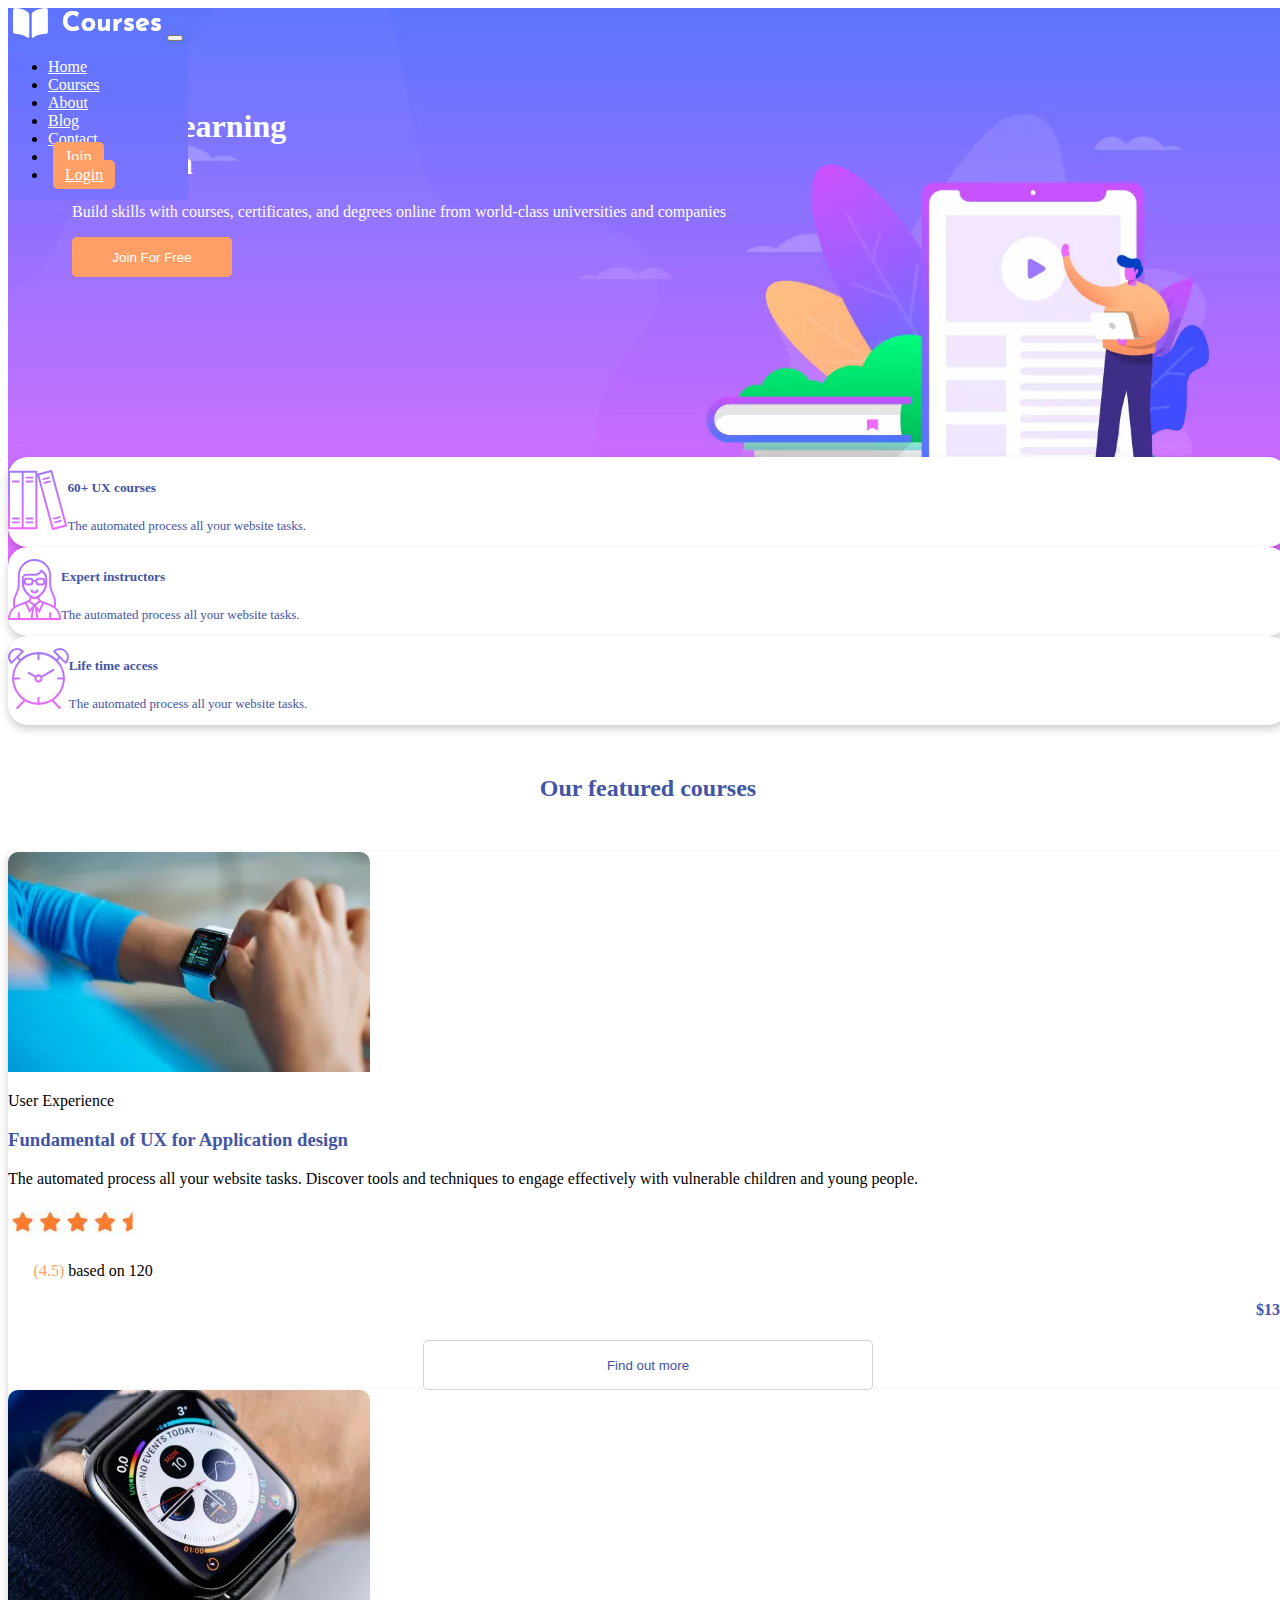
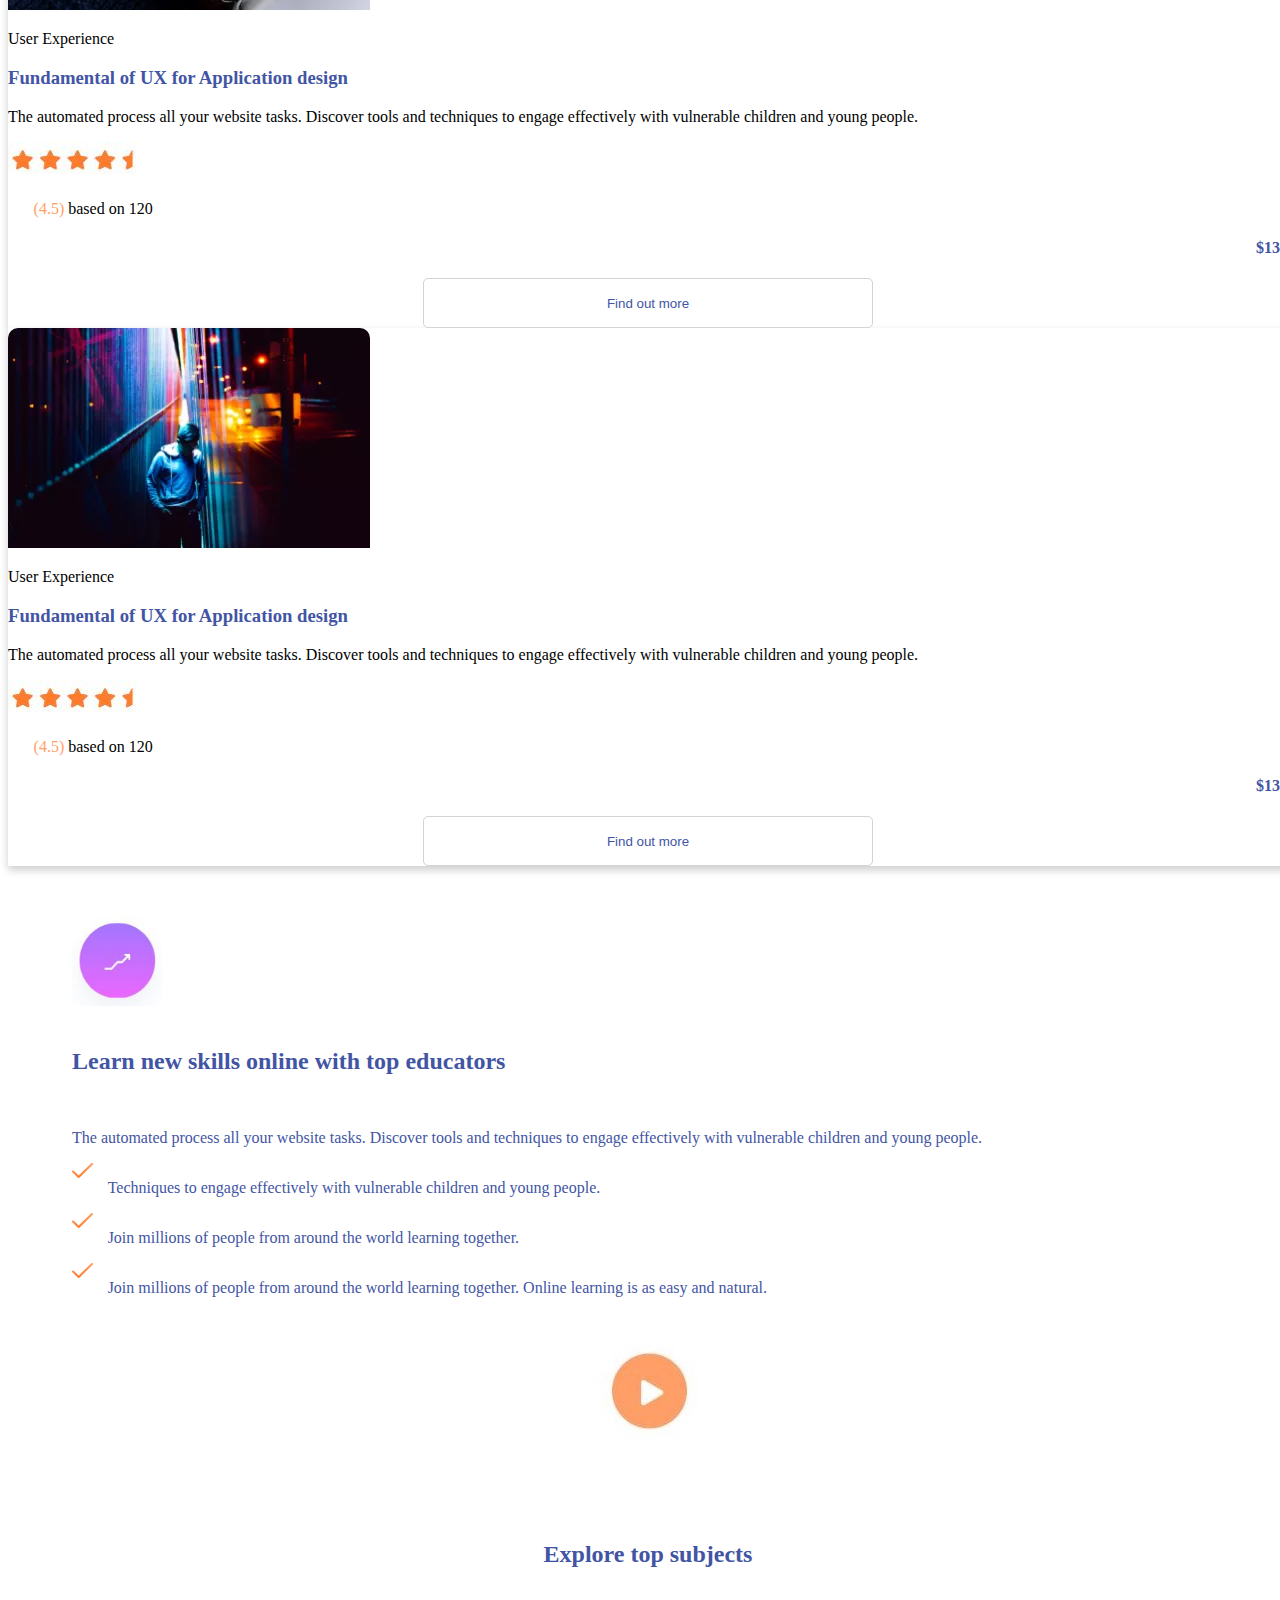
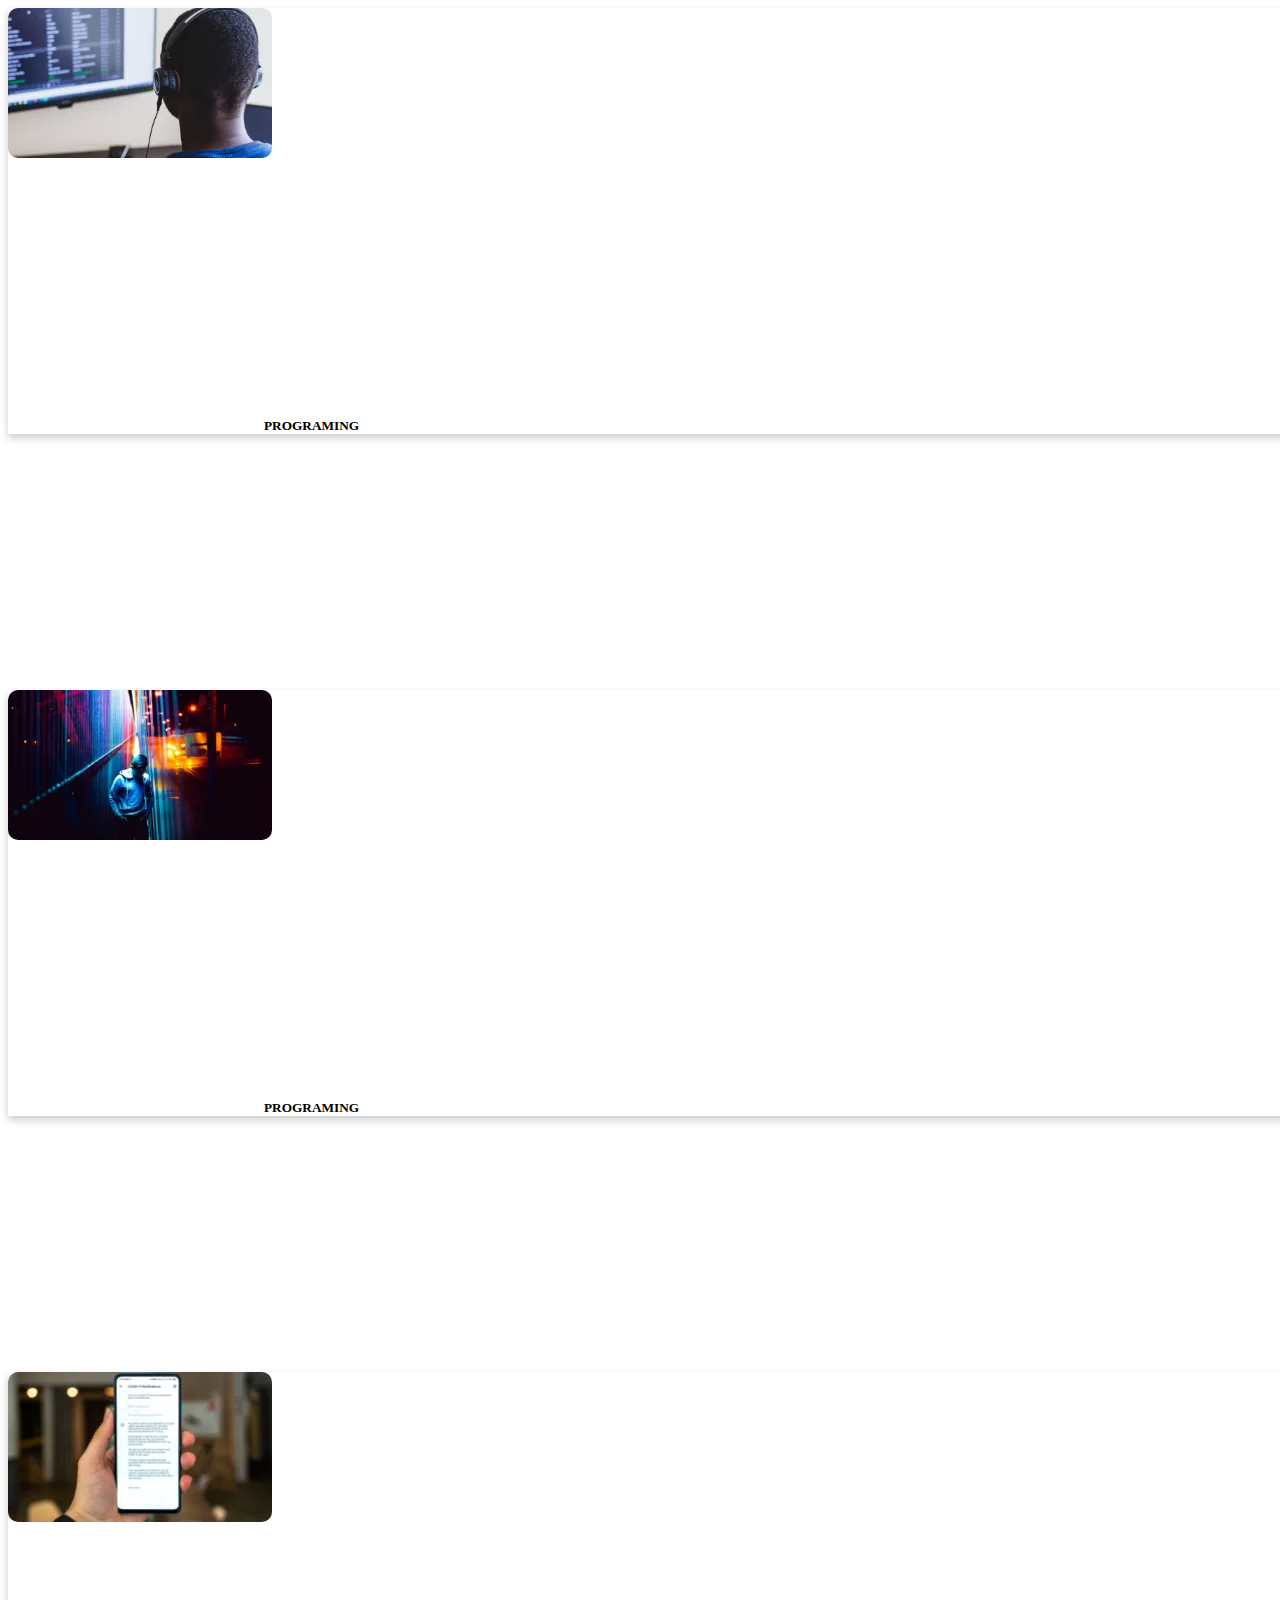
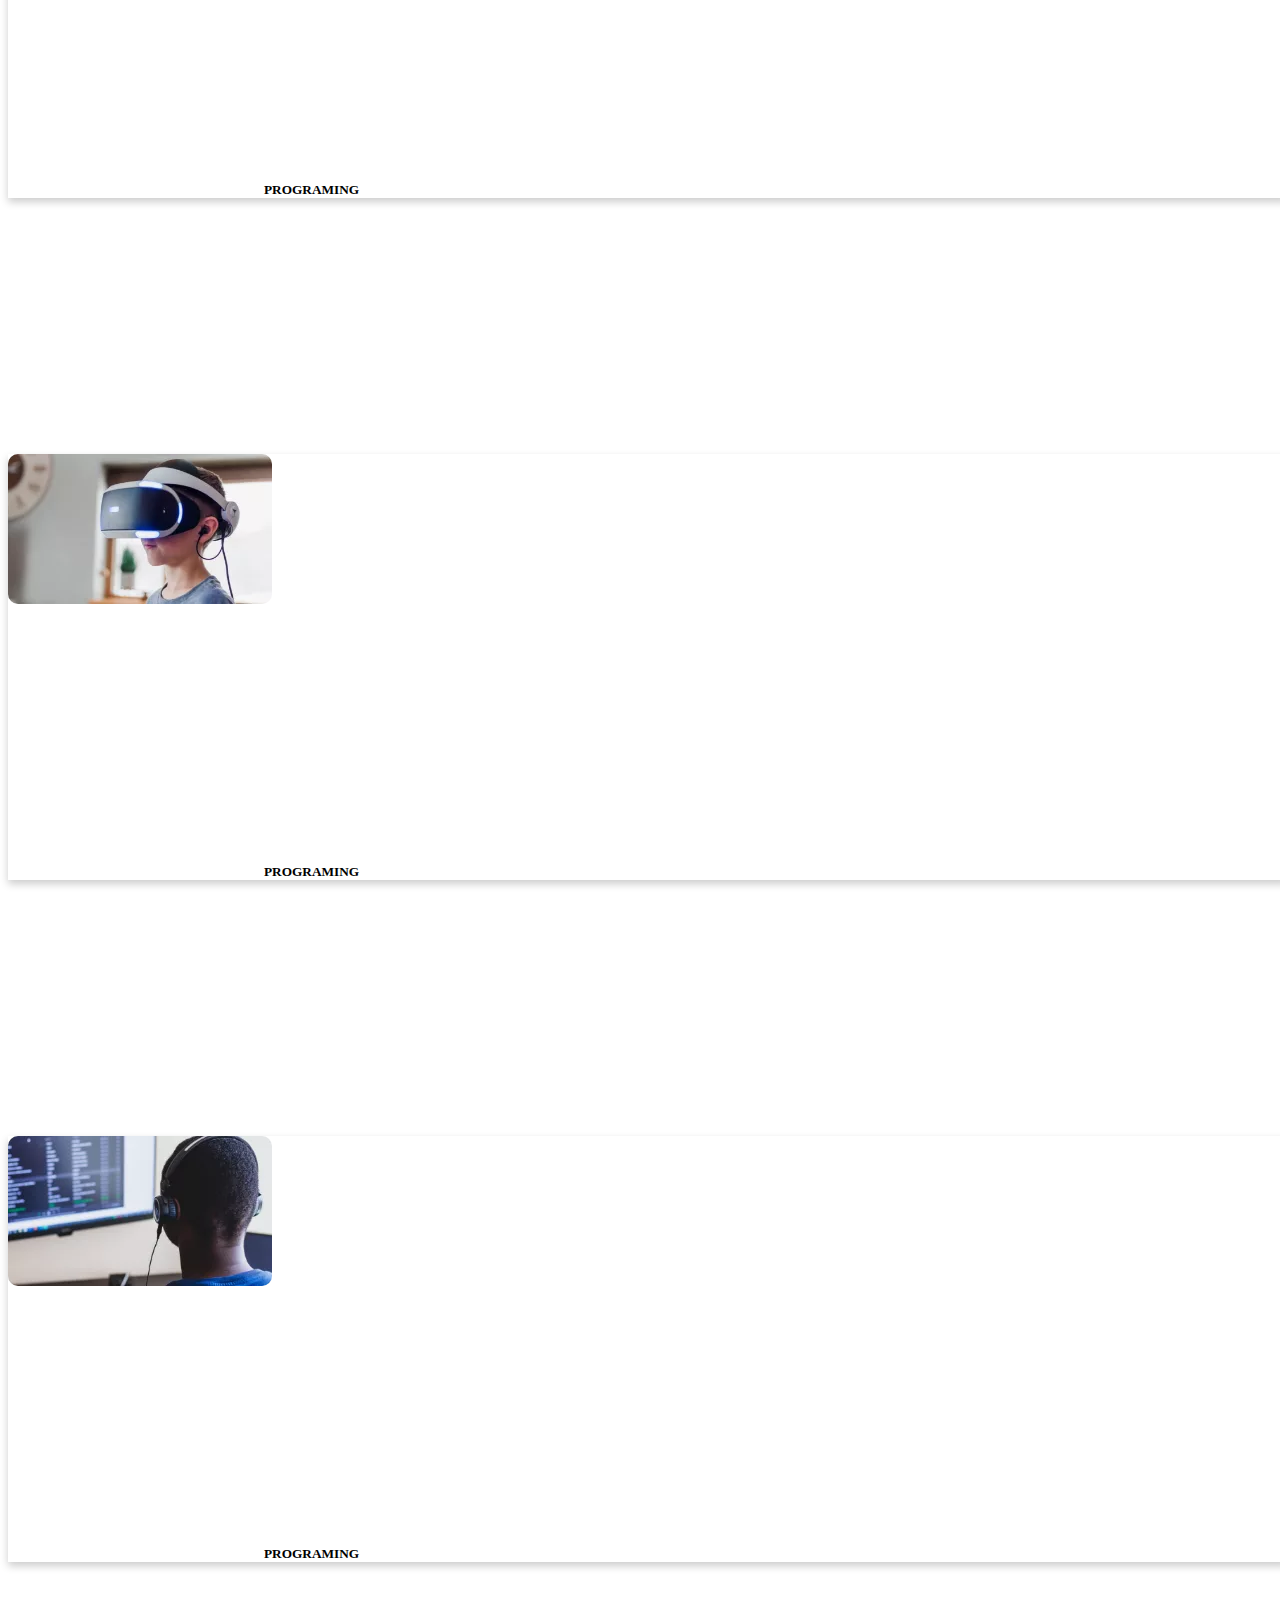
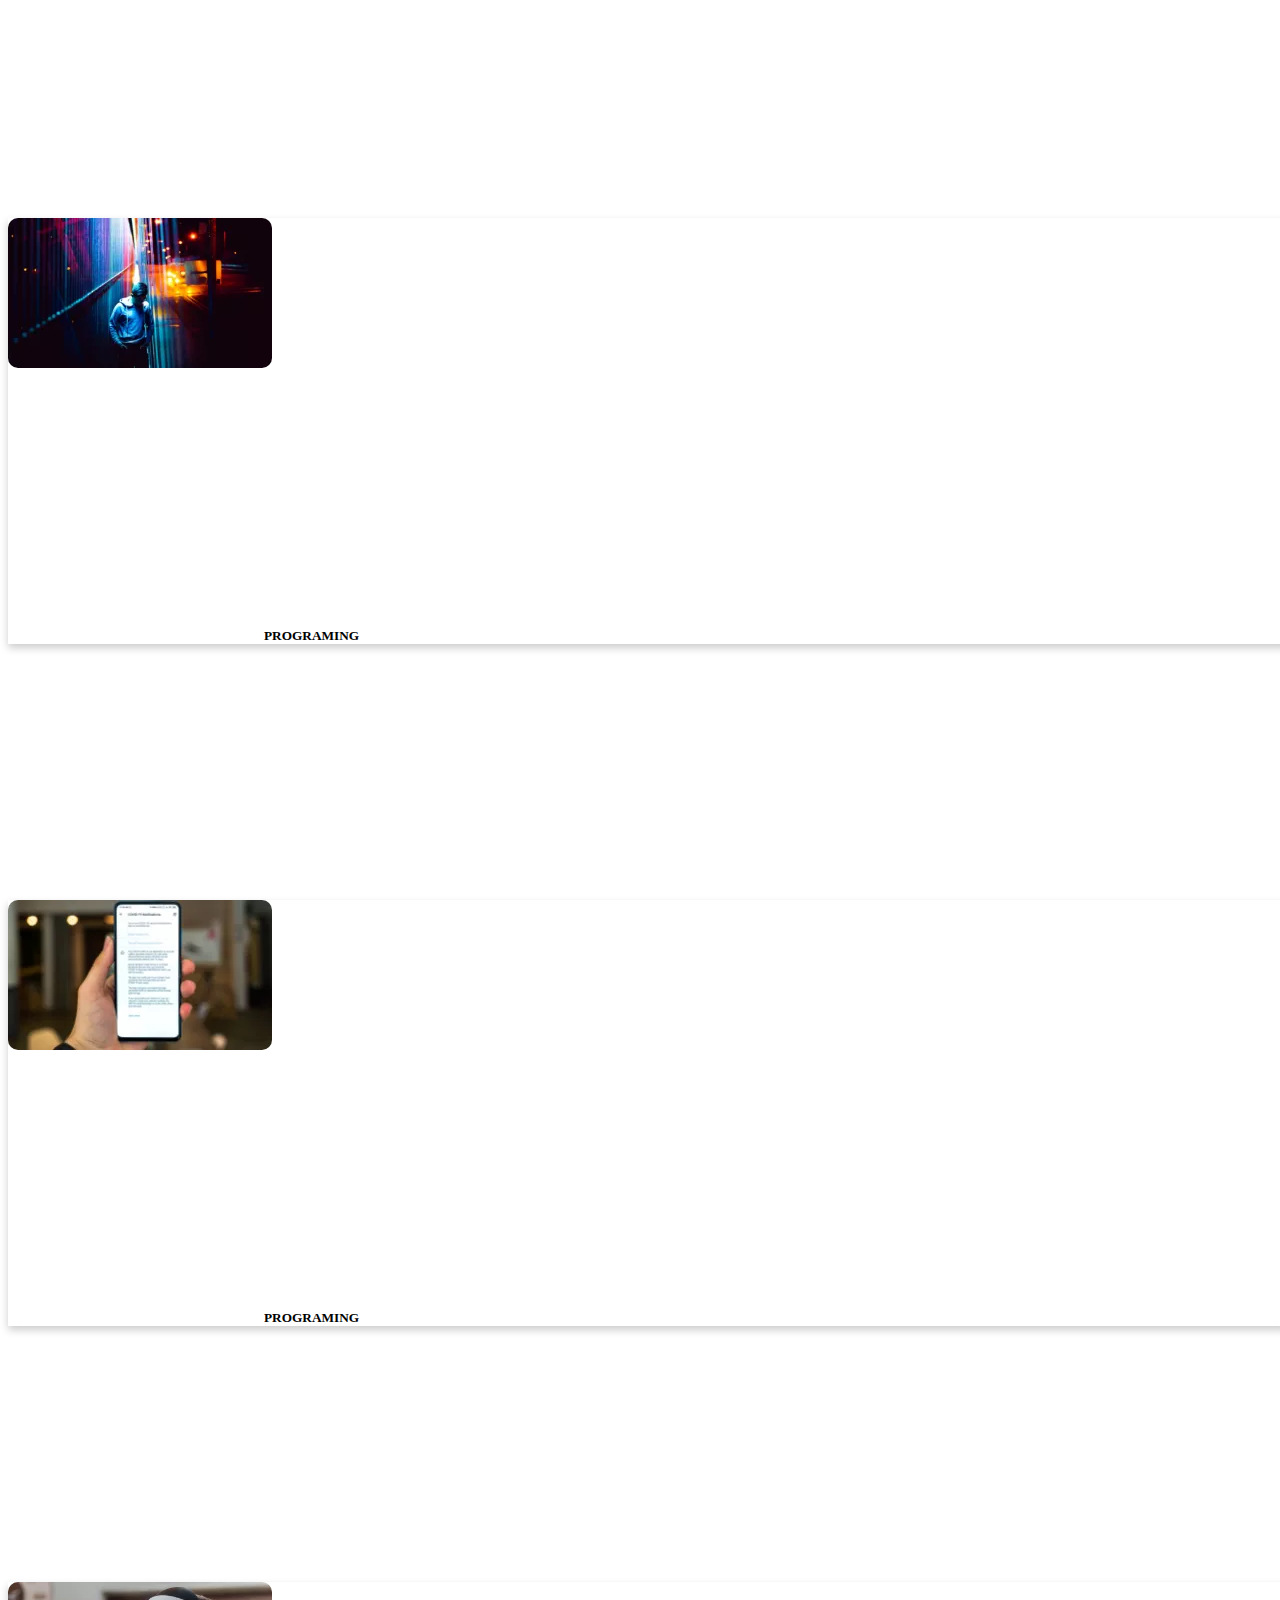
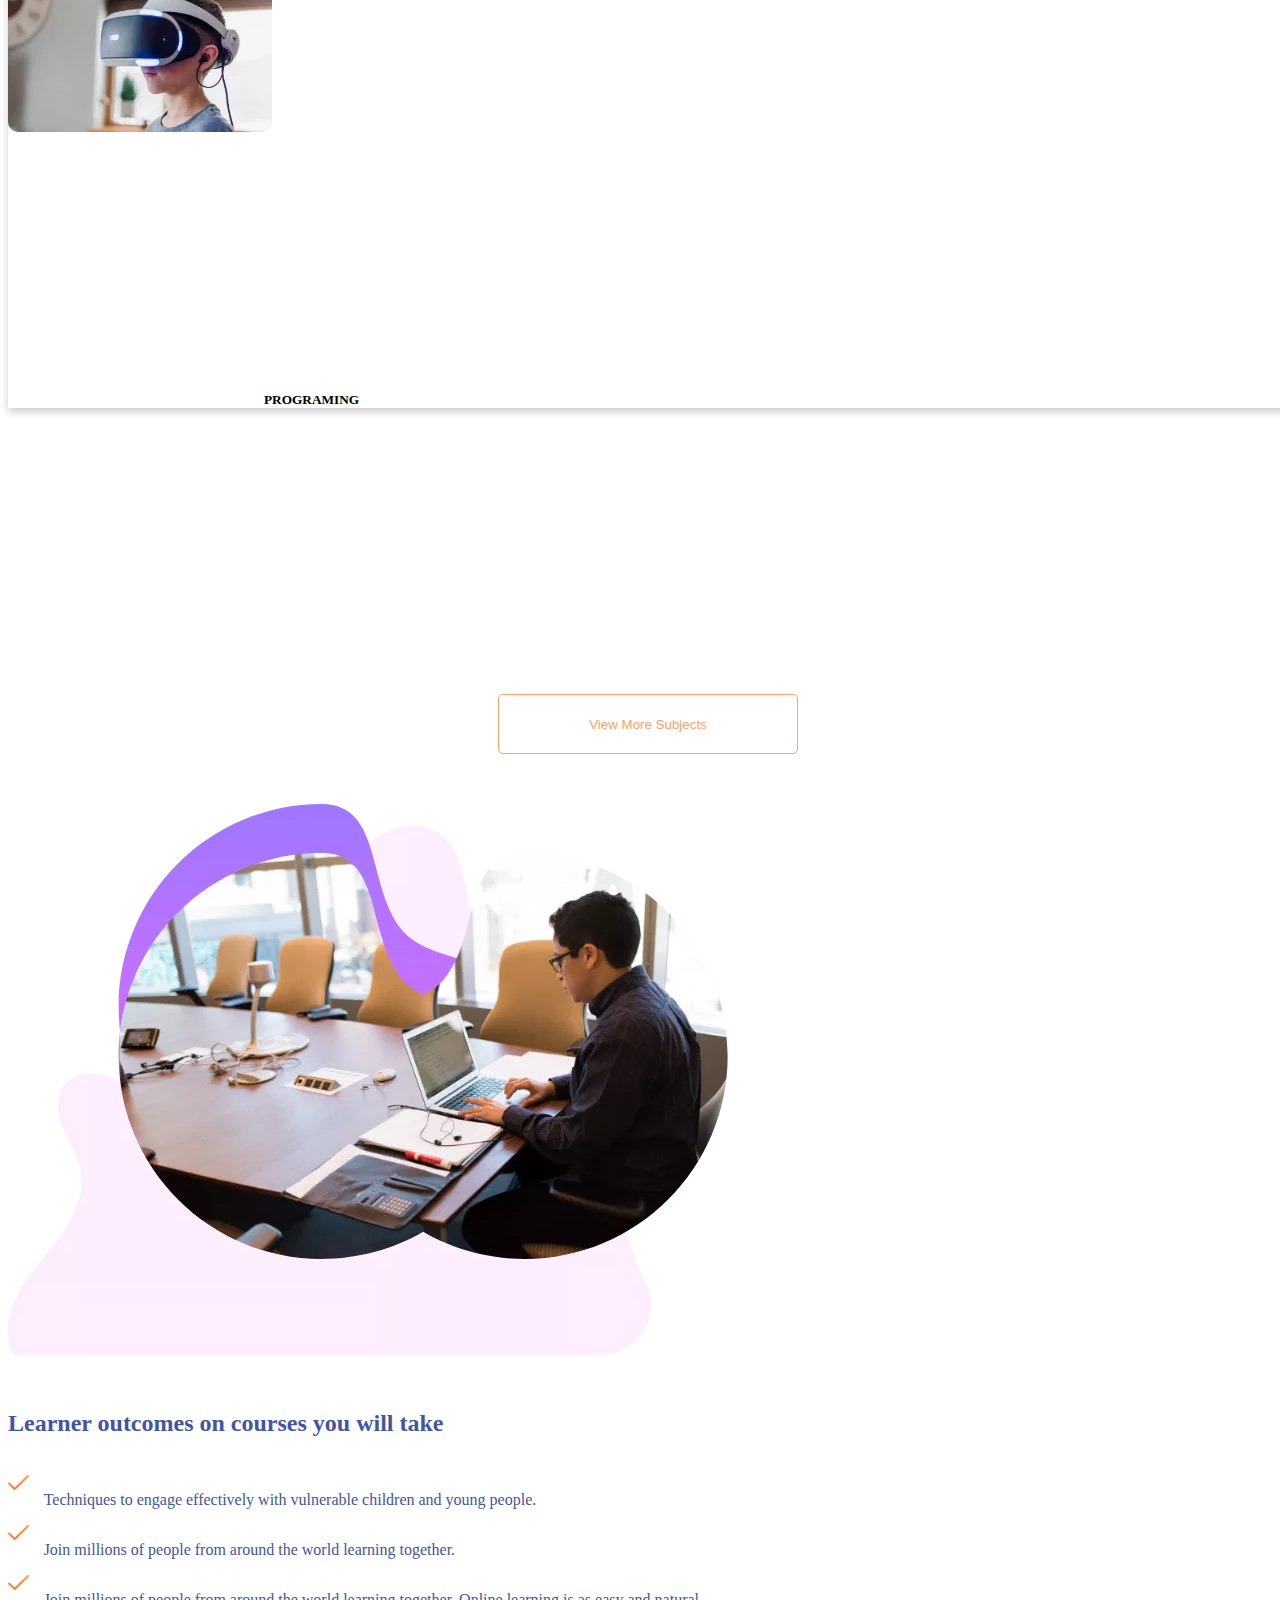
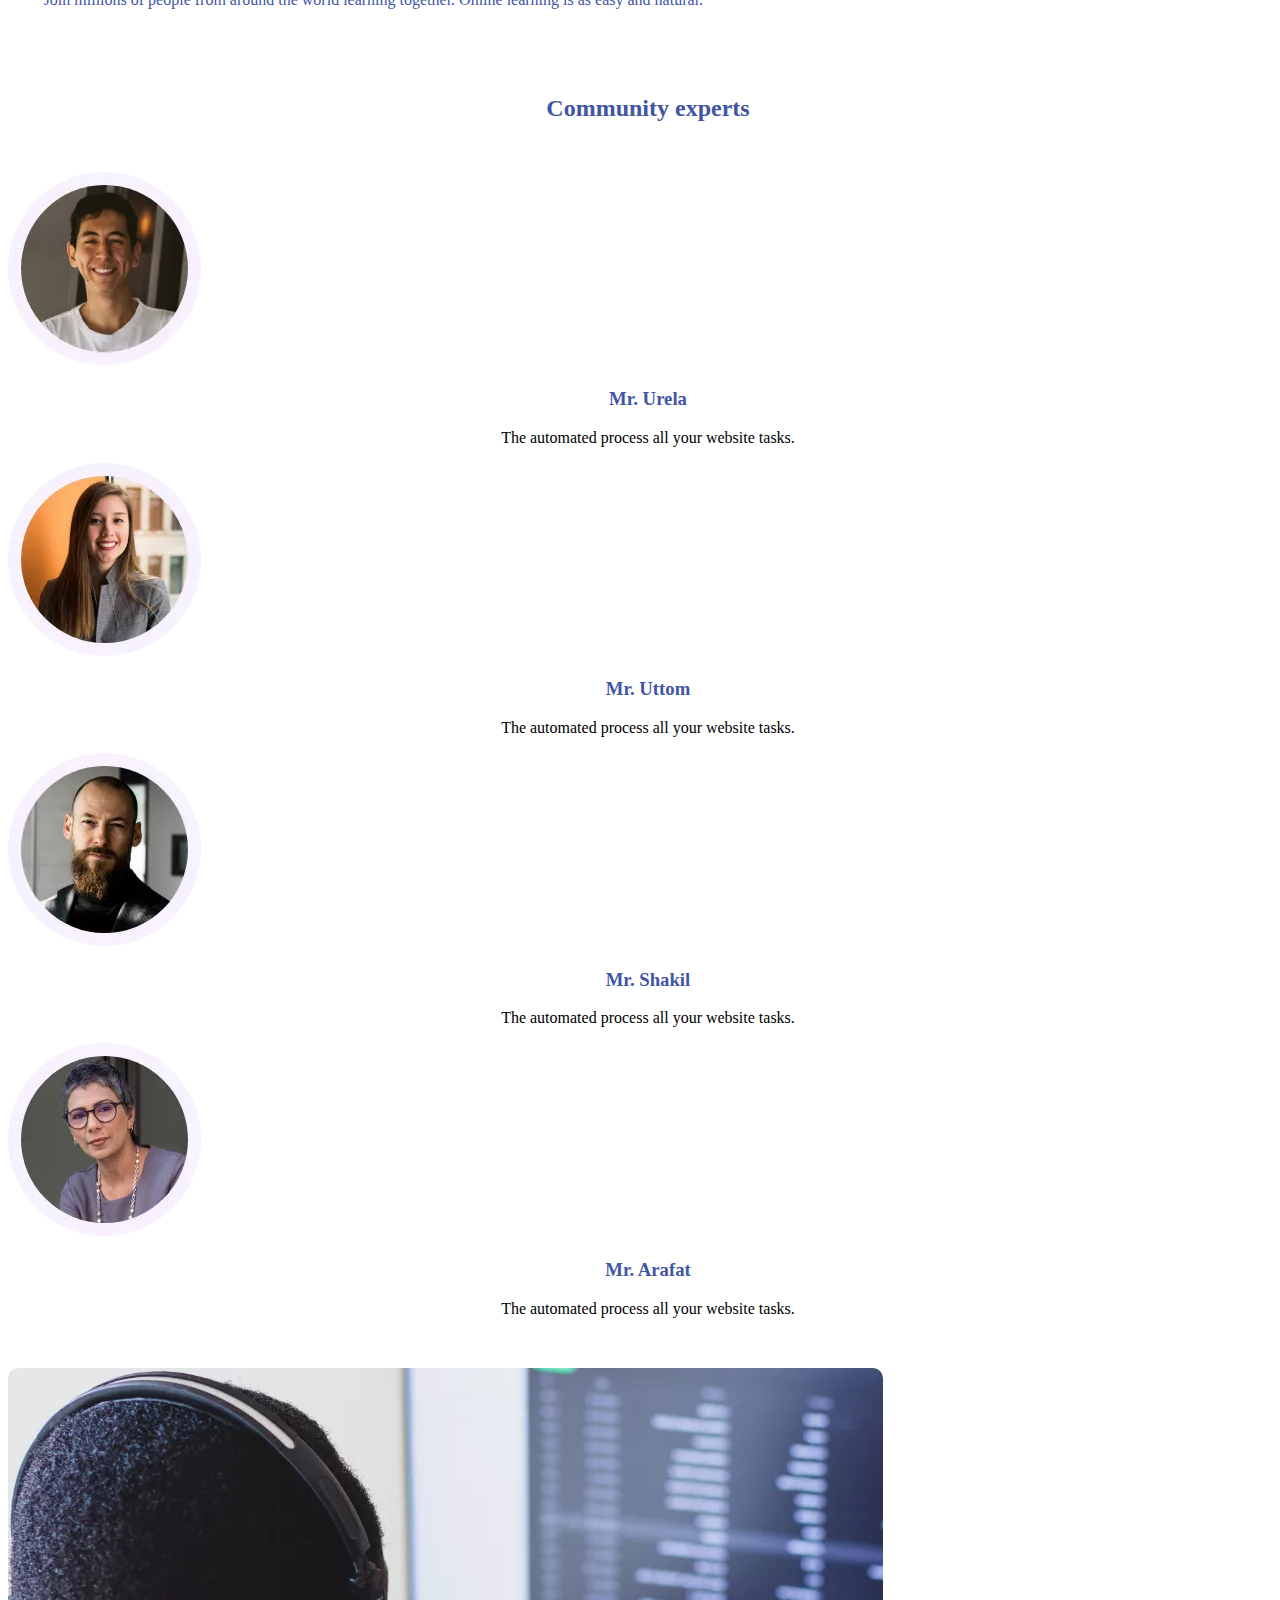
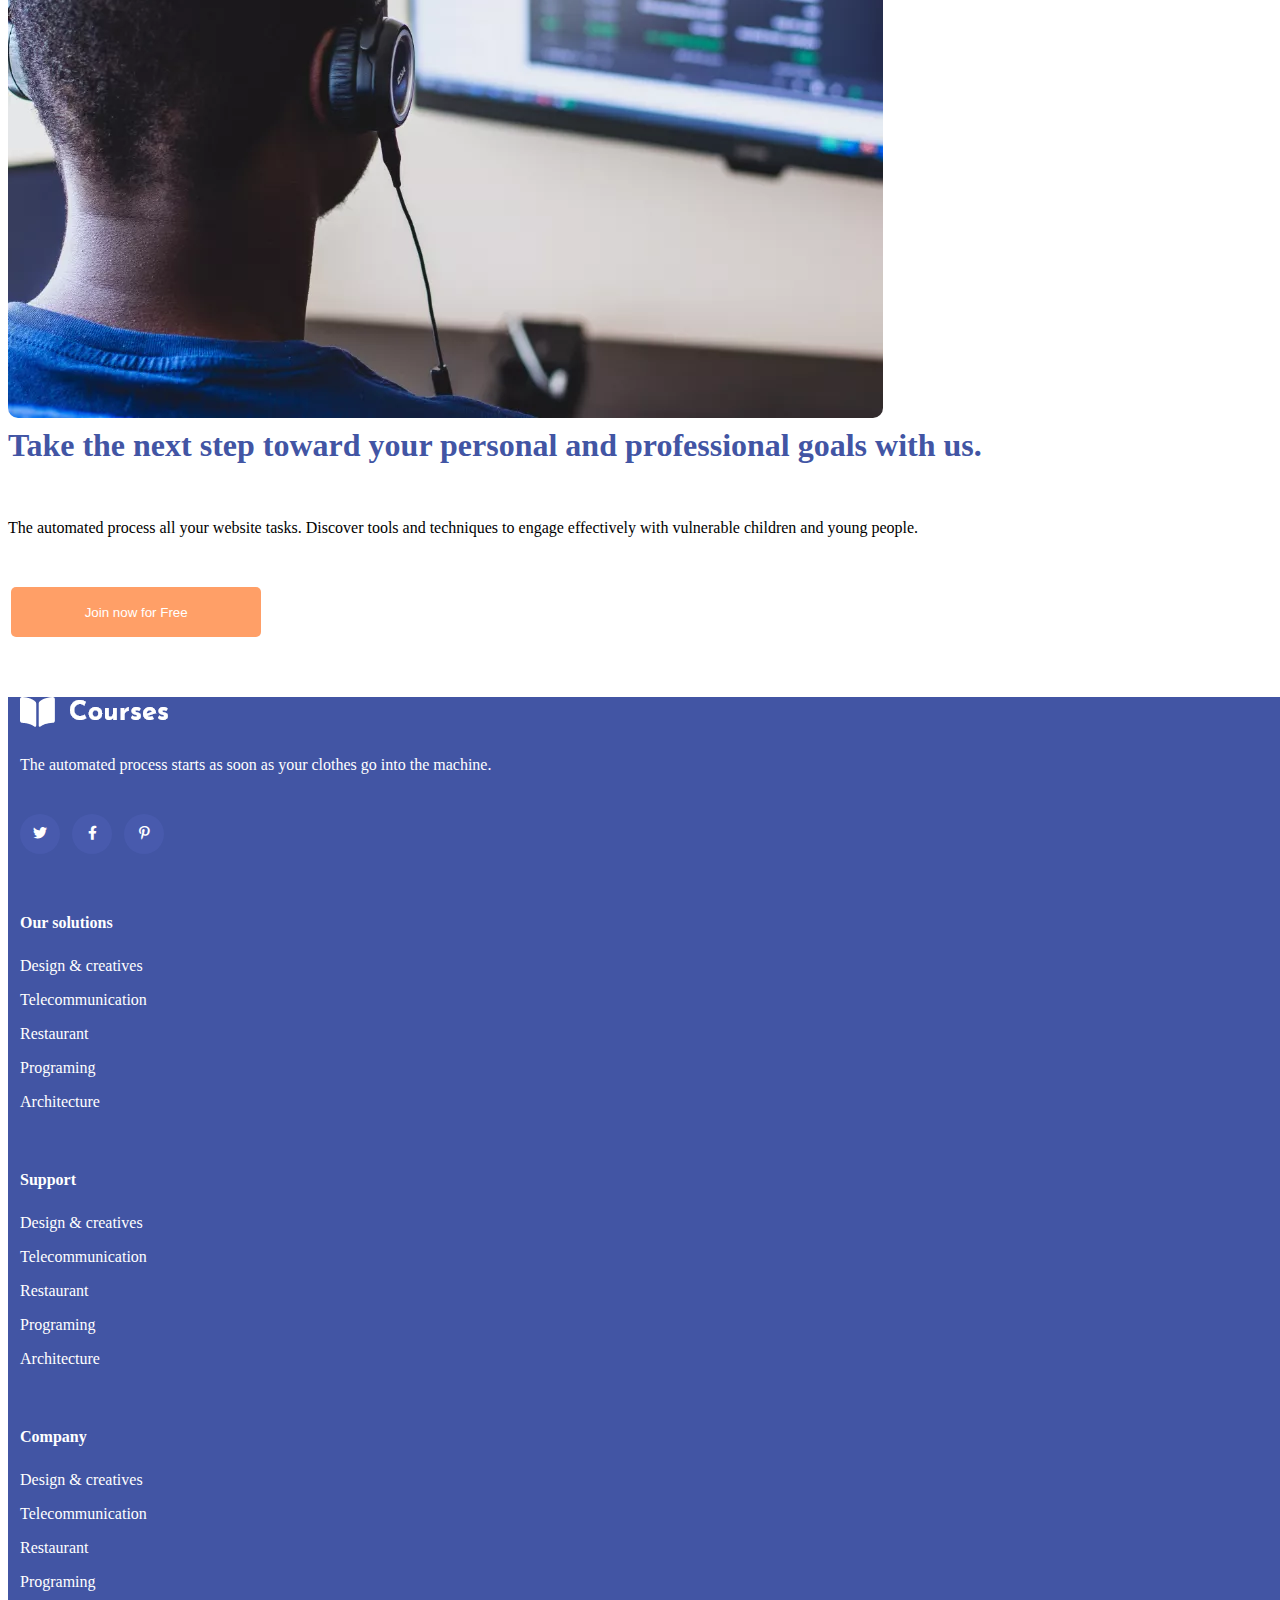
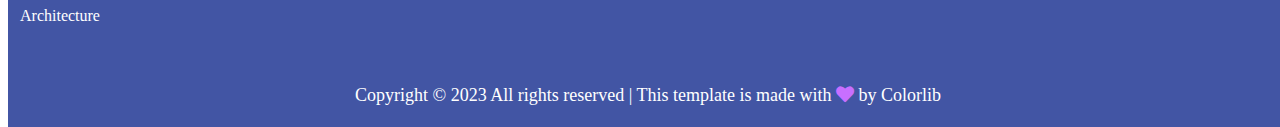
==== index.html @ a7c79673 "name change" ====
<!DOCTYPE html>
<html lang="en">

<head>
  <meta charset="UTF-8">
  <meta http-equiv="X-UA-Compatible" content="IE=edge">
  <meta name="viewport" content="width=device-width, initial-scale=1.0">
  <!-- title -->
  <title>Colorlib | Muhammad Qasim Raza</title>
  <!-- favicon -->
  <link rel="icon" href="Favicon.png" type="image/png">
  <!-- external css file -->
  <link rel="stylesheet" href="style.css">
  <!-- Bootstrap CSS File -->
  <link href="https://cdn.jsdelivr.net/npm/bootstrap@5.3.0-alpha1/dist/css/bootstrap.min.css" rel="stylesheet"
    integrity="sha384-GLhlTQ8iRABdZLl6O3oVMWSktQOp6b7In1Zl3/Jr59b6EGGoI1aFkw7cmDA6j6gD" crossorigin="anonymous">
  <!-- Font Awesome CSS file -->
  <link rel="stylesheet" href="https://cdnjs.cloudflare.com/ajax/libs/font-awesome/5.15.3/css/all.min.css" />

</head>

<body>
  <!-- Bootstrap JavaScript file -->
  <script src="https://cdn.jsdelivr.net/npm/bootstrap@5.3.0-alpha1/dist/js/bootstrap.bundle.min.js"
    integrity="sha384-w76AqPfDkMBDXo30jS1Sgez6pr3x5MlQ1ZAGC+nuZB+EYdgRZgiwxhTBTkF7CXvN"
    crossorigin="anonymous"></script>


  <!-- Navbar and Bg Image -->
  <div class="background-image">
    <div class="container-fluid navbarfixed">
      <nav class="navbar navbar-expand-lg navbar-light bg-transparent">
        <a style="margin-left: 5px;" class="navbar-brand" href="#"><img src="./Images/logo.png" alt="logo"></a>
        <button style="margin-right: 5px;" class="navbar-toggler" type="button" data-bs-toggle="collapse"
          data-bs-target="#navbarSupportedContent" aria-controls="navbarSupportedContent" aria-expanded="false"
          aria-label="Toggle navigation">
          <span class="navbar-toggler-icon"></span>
        </button>
        <div class="collapse navbar-collapse justify-content-end" id="navbarSupportedContent">
          <ul class="navbar-nav">
            <li class="nav-item active">
              <a class="nav-link" href="#" style="color: white;">Home</a>
            </li>
            <li class="nav-item">
              <a class="nav-link" href="#" style="color: white;">Courses</a>
            </li>
            <li class="nav-item">
              <a class="nav-link" href="#" style="color: white;">About</a>
            </li>
            <li class="nav-item">
              <a class="nav-link" href="#" style="color: white;">Blog</a>
            </li>
            <li class="nav-item">
              <a class="nav-link" href="#" style="color: white;">Contact</a>
            </li>
            <li class="nav-item">
              <a class="nav-link auth-link" href="#" style="color: white; margin-bottom: 10px;">Join</a>
            </li>
            <li class="nav-item">
              <a class="nav-link auth-link" href="#" style="color: white;">Login</a>
            </li>
          </ul>
        </div>
      </nav>
    </div>


    <h1 style="color: white; margin-top: 100px; margin-left: 5%;">Online learning<br> platform</h1>
    <p style="color: white; margin-left: 5%;">Build skills with courses, certificates, and degrees online from
      world-class universities and companies</p>
    <button href="#" class="join-for-free" style="color: white;">Join For Free</button>

    <!-- Services -->

    <div style="margin-top: 180px;" class="container text-center">
      <div class="row">
        <div class="col col-12 col-md-6 col-lg-4 my-2">
          <div class="card mb-3" style="border-radius: 20px;">
            <div style="display: flex; align-items: center;" class="row g-0">
              <div class="col-md-4">
                <img src="./Images/icon1.svg" class="img-fluid rounded-start" alt="...">
              </div>
              <div class="col-md-8">
                <div style="text-align: left;" class="card-body">
                  <h5 class="card-title">60+ UX courses</h5>
                  <p style="font-size: small" class="card-text">The automated process all your website
                    tasks.</p>
                </div>
              </div>
            </div>
          </div>
        </div>
        <div class="col col-12 col-md-6 col-lg-4 my-2">
          <div class="card mb-3" style="border-radius: 20px;">
            <div style="display: flex; align-items: center;" class="row g-0">
              <div class="col-md-4">
                <img src="./Images/icon2.svg" class="img-fluid rounded-start" alt="...">
              </div>
              <div class="col-md-8">
                <div style="text-align: left;" class="card-body">
                  <h5 class="card-title">Expert instructors
                  </h5>
                  <p style="font-size: small" class="card-text">The automated process all your website
                    tasks.</p>
                </div>
              </div>
            </div>
          </div>
        </div>
        <div class="col col-12 col-md-6 col-lg-4 my-2">
          <div class="card mb-3" style="border-radius: 20px;">
            <div style="display: flex; align-items: center;" class="row g-0">
              <div class="col-md-4">
                <img src="./Images/icon3.svg" class="img-fluid rounded-start" alt="...">
              </div>
              <div class="col-md-8">
                <div style="text-align: left;" class="card-body">
                  <h5 class="card-title">Life time access</h5>
                  <p style="font-size: small" class="card-text">The automated process all your website
                    tasks.</p>
                </div>
              </div>
            </div>
          </div>
        </div>
      </div>
    </div>


    <!-- Our featured courses -->
    <h2 style="text-align: center; color: #4255A4; margin-top: 50px;">Our featured courses</h2>

    <div style="margin-top: 50px;" class="container">
      <div class="row">

        <div class="col col-12 col-md-6 col-lg-4 my-2">
          <div class="card">
            <img src="./Images/featured1.png.webp" class="card-img-top" alt="...">
            <div class="card-body">
              <p style="color: black;">User Experience</p>
              <h3><a>Fundamental of UX for Application design</a></h3>
              <p style="color: black;">The automated process all your website tasks. Discover tools and techniques to
                engage effectively with vulnerable children and young people.</p>
              <img src="./Images/rating.JPG">
              <p style="color: black; margin-left: 2%;"><span style="color: #FF9F67;">(4.5)</span> based on 120</p>
              <div>
                <h4 style="text-align: right;">$135</h4>
              </div>
              <div style="display: flex; justify-content: center; font-size: 18px;">
                <button href="#" class="fcourses">
                  Find out more
                </button>
              </div>

            </div>
          </div>
        </div>

        <div class="col col-12 col-md-6 col-lg-4 my-2">
          <div class="card">
            <img src="./Images/featured2.png.webp" class="card-img-top" alt="...">
            <div class="card-body">
              <p style="color: black;">User Experience</p>
              <h3><a>Fundamental of UX for Application design</a></h3>
              <p style="color: black;">The automated process all your website tasks. Discover tools and techniques to
                engage effectively with vulnerable children and young people.</p>
              <img src="./Images/rating.JPG">
              <p style="color: black; margin-left: 2%;"><span style="color: #FF9F67;">(4.5)</span> based on 120</p>
              <div>
                <h4 style="text-align: right;">$135</h4>
              </div>
              <div style="display: flex; justify-content: center; font-size: 18px;">
                <button href="#" class="fcourses">
                  Find out more
                </button>
              </div>
            </div>
          </div>
        </div>

        <div class="col col-12 col-md-6 col-lg-4 my-2">
          <div class="card">
            <img src="./Images/featured3.png.webp" class="card-img-top" alt="...">
            <div class="card-body">
              <p style="color: black;">User Experience</p>
              <h3><a>Fundamental of UX for Application design</a></h3>
              <p style="color: black;">The automated process all your website tasks. Discover tools and techniques to
                engage effectively with vulnerable children and young people.</p>
              <img src="./Images/rating.JPG">
              <p style="color: black; margin-left: 2%;"><span style="color: #FF9F67;">(4.5)</span> based on 120</p>
              <div>
                <h4 style="text-align: right;">$135</h4>
              </div>
              <div style="display: flex; justify-content: center; font-size: 18px;">
                <button href="#" class="fcourses">
                  Find out more
                </button>
              </div>
            </div>
          </div>
        </div>

      </div>
    </div>

    <!-- Take the next step.......... -->

    <div class="container">
      <div class="row">

        <div class="col col-12 col-md-6 col-lg-6 my-2">
          <div>
            <img style="margin-left: 5%; width: 90px; height: auto; margin-top: 50px;" src="./Images/about.jpg">
            <br>
            <br>
            <h2 style="margin-left: 5%; color: #4255A4;">Learn new skills online with top educators</h2>
            <br>
            <p style="margin-left: 5%; color: #4255A4;">The automated process all your website tasks. Discover tools and
              techniques to engage effectively with vulnerable children and young
              people.</p>

            <div style="display: flex; margin-left: 5%; color: #4255A4;">
              <div>
                <img src="./Images/right-icon.svg">
              </div>
              <div style="margin-left: 15px;">
                <p>Techniques to engage effectively with vulnerable children and young people.</p>
              </div>
            </div>

            <div style="display: flex; margin-left: 5%; color: #4255A4;">
              <div>
                <img src="./Images/right-icon.svg">
              </div>
              <div style="margin-left: 15px;">
                <p>Join millions of people from around the world learning together.</p>
              </div>
            </div>

            <div style="display: flex; margin-left: 5%; color: #4255A4;">
              <div>
                <img src="./Images/right-icon.svg">
              </div>
              <div style="margin-left: 15px;">
                <p>Join millions of people from around the world learning together. Online learning is as easy and
                  natural.</p>
              </div>
            </div>

          </div>
        </div>

        <div style="display: flex; justify-content: center; align-items: center;"
          class="col col-12 col-md-6 col-lg-6 my-2">
          <a href="https://youtu.be/MucnQ-DKih4">
            <img src="./Images/video.JPG" class="img-fluid" alt="Video">
          </a>
        </div>

      </div>
    </div>


    <!-- Explore top subjects -->

    <h2 style="text-align: center; color: #4255A4; margin-top: 70px;">Explore top subjects</h2>

    <div style="margin-top: 40px;" class="container text-center">
      <div class="row">

        <div class="col col-12 col-md-6 col-lg-3 my-2">
          <div class="card text-bg-dark">
            <img src="./Images/topic1.png.webp" class="card-img" alt="...">
            <div class="card-img-overlay">
              <h5 style="margin: 20%;" class="card-title">PROGRAMING</h5>
            </div>
          </div>
        </div>

        <div class="col col-12 col-md-6 col-lg-3 my-2">
          <div class="card text-bg-dark">
            <img src="./Images/topic2.png.webp" class="card-img" alt="...">
            <div class="card-img-overlay">
              <h5 style="margin: 20%;" class="card-title">PROGRAMING</h5>
            </div>
          </div>
        </div>

        <div class="col col-12 col-md-6 col-lg-3 my-2">
          <div class="card text-bg-dark">
            <img src="./Images/topic3.png.webp" class="card-img" alt="...">
            <div class="card-img-overlay">
              <h5 style="margin: 20%;" class="card-title">PROGRAMING</h5>
            </div>
          </div>
        </div>

        <div class="col col-12 col-md-6 col-lg-3 my-2">
          <div class="card text-bg-dark">
            <img src="./Images/topic4.png.webp" class="card-img" alt="...">
            <div class="card-img-overlay">
              <h5 style="margin: 20%;" class="card-title">PROGRAMING</h5>
            </div>
          </div>
        </div>

      </div>
    </div>

    <div class="container text-center">
      <div class="row">

        <div class="col col-12 col-md-6 col-lg-3 my-2">
          <div class="card text-bg-dark">
            <img src="./Images/topic1.png.webp" class="card-img" alt="...">
            <div class="card-img-overlay">
              <h5 style="margin: 20%;" class="card-title">PROGRAMING</h5>
            </div>
          </div>
        </div>

        <div class="col col-12 col-md-6 col-lg-3 my-2">
          <div class="card text-bg-dark">
            <img src="./Images/topic2.png.webp" class="card-img" alt="...">
            <div class="card-img-overlay">
              <h5 style="margin: 20%;" class="card-title">PROGRAMING</h5>
            </div>
          </div>
        </div>

        <div class="col col-12 col-md-6 col-lg-3 my-2">
          <div class="card text-bg-dark">
            <img src="./Images/topic3.png.webp" class="card-img" alt="...">
            <div class="card-img-overlay">
              <h5 style="margin: 20%;" class="card-title">PROGRAMING</h5>
            </div>
          </div>
        </div>

        <div class="col col-12 col-md-6 col-lg-3 my-2">
          <div class="card text-bg-dark">
            <img src="./Images/topic4.png.webp" class="card-img" alt="...">
            <div class="card-img-overlay">
              <h5 style="margin: 20%;" class="card-title">PROGRAMING</h5>
            </div>
          </div>
        </div>

      </div>
    </div>

    <div style="display: flex; justify-content: center; font-size: 18px;">
      <button href="#" class="fsubjects">
        View More Subjects
      </button>
    </div>

    <!-- Learner outcomes -->

    <div style="margin-top: 50px;" class="container text-center">
      <div class="row">

        <div class="col col-12 col-md-6 col-lg-7 my-2">
          <img src="./Images/about3.png" class="img-fluid" alt="...">
        </div>

        <div class="col col-12 col-md-6 col-lg-5 my-2">
          <h2 style="color: #4255A4;margin-top: 50px; text-align: left;">Learner outcomes on courses you will take
          </h2>

          <br>

          <div style="text-align: left;">
            <div style="display: flex; color: #4255A4;">
              <div>
                <img src="./Images/right-icon.svg">
              </div>
              <div style="margin-left: 15px;">
                <p>Techniques to engage effectively with vulnerable children and young people.</p>
              </div>
            </div>

            <div style="display: flex; color: #4255A4;">
              <div>
                <img src="./Images/right-icon.svg">
              </div>
              <div style="margin-left: 15px;">
                <p>Join millions of people from around the world learning together.</p>
              </div>
            </div>

            <div style="display: flex; color: #4255A4;">
              <div>
                <img src="./Images/right-icon.svg">
              </div>
              <div style="margin-left: 15px;">
                <p>Join millions of people from around the world learning together. Online learning is as easy and
                  natural.</p>
              </div>
            </div>
          </div>

        </div>

      </div>
    </div>

    <!-- Community experts -->

    <h2 style="text-align: center; color: #4255A4; margin-top: 70px;">Community experts</h2>

    <div style="margin-top: 50px;" class="container">
      <div class="row">

        <div class="col col-12 col-md-6 col-lg-3 my-2">
          <div style="border: 0; box-shadow: none;" class="card">
            <img src="./Images/team1.png.webp" class="card-img-top" alt="...">
            <div class="card-body">
              <h3 style="text-align: center;"><a>Mr. Urela</a></h3>
              <p style="color: black;text-align: center;">The automated process all your website tasks.
              </p>
            </div>
          </div>
        </div>

        <div class="col col-12 col-md-6 col-lg-3 my-2">
          <div style="border: 0; box-shadow: none;" class="card">
            <img src="./Images/team2.png.webp" class="card-img-top" alt="...">
            <div class="card-body">
              <h3 style="text-align: center;"><a>Mr. Uttom</a></h3>
              <p style="color: black; text-align: center;">The automated process all your website tasks.
            </div>
          </div>
        </div>

        <div class="col col-12 col-md-6 col-lg-3 my-2">
          <div style="border: 0; box-shadow: none;" class="card">
            <img src="./Images/team3.png.webp" class="card-img-top" alt="...">
            <div class="card-body">
              <h3 style="text-align: center;"><a>Mr. Shakil</a></h3>
              <p style="color: black; text-align: center;">The automated process all your website tasks.
              </p>
            </div>
          </div>
        </div>

        <div class="col col-12 col-md-6 col-lg-3 my-2">
          <div style="border: 0; box-shadow: none;" class="card">
            <img src="./Images/team4.png.webp" class="card-img-top" alt="...">
            <div class="card-body">
              <h3 style="text-align: center;"><a>Mr. Arafat</a></h3>
              <p style="color: black; text-align: center;">The automated process all your website tasks.
              </p>
            </div>
          </div>
        </div>

      </div>
    </div>

    <!-- Take the next step............ -->

    <div style="margin-top: 50px;" class="container text-center">
      <div class="row">

        <div class="col col-12 col-md-6 col-lg-7 my-2">
          <img src="./Images/about2.png.webp" class="img-fluid" alt="...">
        </div>

        <div class="col col-12 col-md-6 col-lg-5 my-2">
          <h1 style="color: #4255A4;margin-top: 5px; text-align: left;">Take the next step
            toward your personal
            and professional goals
            with us.</h1>
          <div>
            <br>
            <p style="text-align: left;">
              The automated process all your website tasks. Discover tools and techniques to engage effectively with
              vulnerable children and young people.
            </p>
          </div>

          <div style="margin-top: 50px; text-align: left; margin-left: -5%; font-size: 18px;">
            <button href="#" class="join-for-free" style="color:white; width: 250px; height: 50px;">Join now for
              Free</button>
          </div>

        </div>

      </div>
    </div>

    <!-- Footer -->

    <div class="background-color" class="container text-center">
      <div class="row">

        <div class="col col-12 col-md-6 col-lg-3 my-2">
          <div style="margin-top: 60px; margin-left: 12px; color: white;">

            <img src="./Images/logo.png" alt="">
            <p style="margin-top: 25px;">The automated process starts as soon as your clothes go into the machine.</p>

            <div class="footer-social">

              <a href="website.html" target="_blank">
                <span style="color: #fff;" class="fab fa-twitter"></span>
              </a>

              <a href="website.html" target="_blank">
                <span style="color: #fff;" class="fab fa-facebook-f"></span>
              </a>

              <a href="website.html" target="_blank">
                <span style="color: #fff;" class="fab fa-pinterest-p"></span>
              </a>

            </div>

          </div>
        </div>

        <div class="col col-12 col-md-6 col-lg-3 my-2">

          <div style="margin-top: 60px; margin-left: 12px; color: white;">
            <div>
              <h4>Our solutions</h4>
              <p style="margin-top: 25px;">Design & creatives</p>
              <p>Telecommunication</p>
              <p>Restaurant</p>
              <p>Programing</p>
              <p>Architecture</p>
            </div>
          </div>

        </div>

        <div class="col col-12 col-md-6 col-lg-3 my-2">

          <div style="margin-top: 60px; margin-left: 12px; color: white;">
            <div>
              <h4>Support</h4>
              <p style="margin-top: 25px;">Design & creatives</p>
              <p>Telecommunication</p>
              <p>Restaurant</p>
              <p>Programing</p>
              <p>Architecture</p>
            </div>
          </div>

        </div>

        <div class="col col-12 col-md-6 col-lg-3 my-2">

          <div style="margin-top: 60px; margin-left: 12px; color: white;">
            <div>
              <h4>Company</h4>
              <p style="margin-top: 25px;">Design & creatives</p>
              <p>Telecommunication</p>
              <p>Restaurant</p>
              <p>Programing</p>
              <p>Architecture</p>
            </div>
          </div>

        </div>

      </div>

      <p style="color: white; text-align: center; margin-top: 60px; font-size: large;">
        Copyright © 2023 All rights reserved | This template is made with <i style="color: #C86FFF;"
          class="fa fa-heart"></i> by <a style="color: white; text-decoration: none;"
          href="https://colorlib.com">Colorlib</a> <br> <br>
      </p>

    </div>

  </div>

</body>

</html>
---- style.css ----
.background-image {
  background-image: url('./Images/background.jpg');
  background-size: cover;
  background-position: center;
  height: 600px;
  width: 100vw;
  position: absolute;
}

.navbarfixed {
  background-image: url('./Images/background.jpg');
  position: fixed;
  z-index: 3;
}

.card {
  background-color: white;
  border: none;
  box-shadow: 0 4px 8px 0 rgba(0, 0, 0, 0.2);
  transition: 0.3s;
}

.card:hover {
  box-shadow: 0 8px 16px 0 rgba(0, 0, 0, 0.2);
}

.card-body {
  color: #4255A4 !important;
}

.auth-link {
  background-color: #FF9F67;
  padding: 6px 12px;
  margin-left: 5px;
  text-align: center;
  width: 80px;
  border-radius: 5px;
  transition: background-color 1s ease;
}

.auth-link:hover {
  background-color: rgb(174, 46, 174);
}

.join-for-free {
  background-color: #FF9F67;
  border: 0px;
  text-align: center;
  width: 160px;
  height: 40px;
  border-radius: 5px;
  margin-left: 5%;
  transition: background-color 0.5s ease;
}

.join-for-free:hover {
  background-color: rgb(174, 46, 174);
}

.join-for-free:not(:hover) {
  background-color: #FF9F67;
}

.fcourses {
  color: #4255A4;
  width: 450px;
  height: 50px;
  background-color: white;
  border: 1px solid lightgray;
  border-radius: 5px;
}

.fcourses:hover {
  background-color: #FF9F67;
  color: white;
}

.fsubjects {
  margin-top: 30px;
  color: #FF9F67;
  width: 300px;
  height: 60px;
  background-color: white;
  border: 1px solid #FF9F67;
  border-radius: 5px;
}

.fsubjects:hover {
  background-color: #FF9F67;
  color: white;
}

.background-color {
  margin-top: 50px;
  background-color: #4255A4;
  background-size: cover;
  background-position: center;
  width: 100vw;
}

.footer-social a {
  background: rgba(128, 136, 255, 0.1);
  color: #fff;
  width: 40px;
  height: 40px;
  border-radius: 50%;
  font-size: 14px;
  line-height: 40px;
  display: inline-block;
  text-align: center;
  margin-right: 8px;
}

.footer-social {
  margin-top: 40px;
}

body {
  overflow-x: hidden;
}
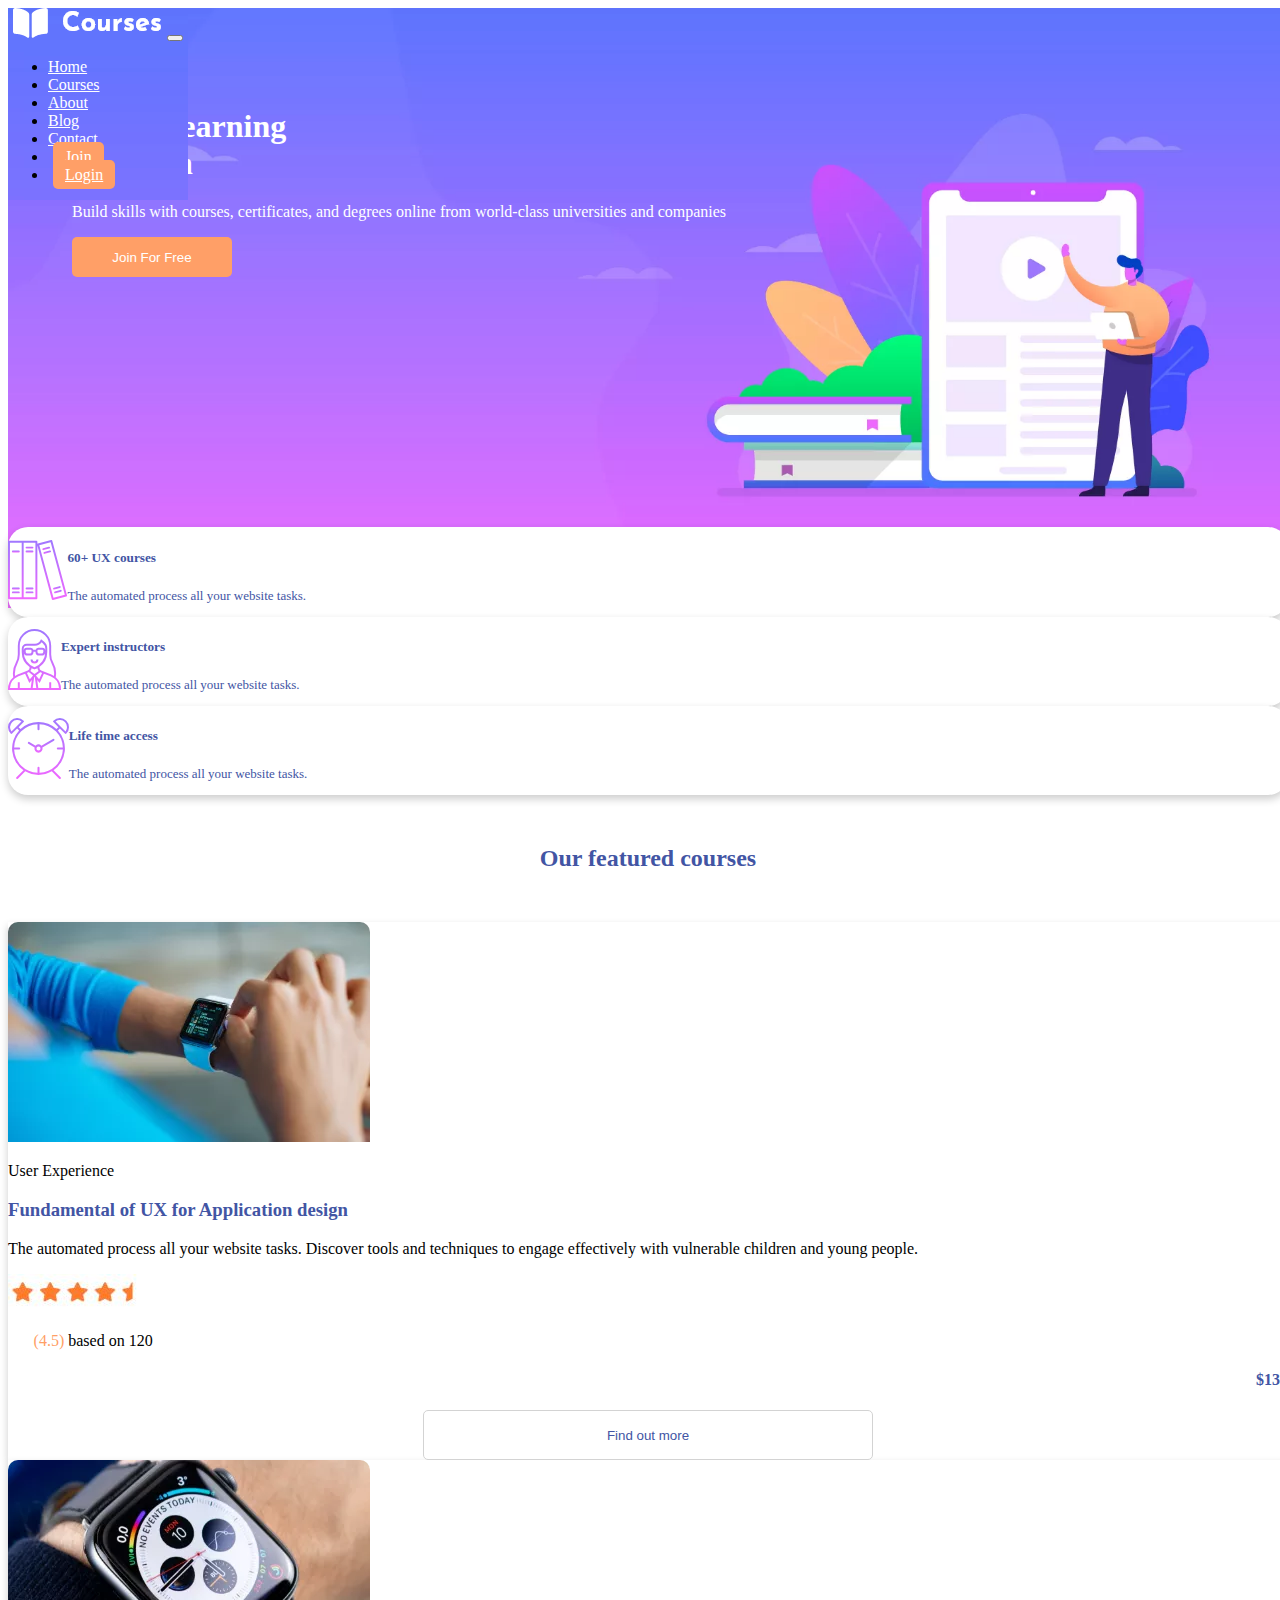
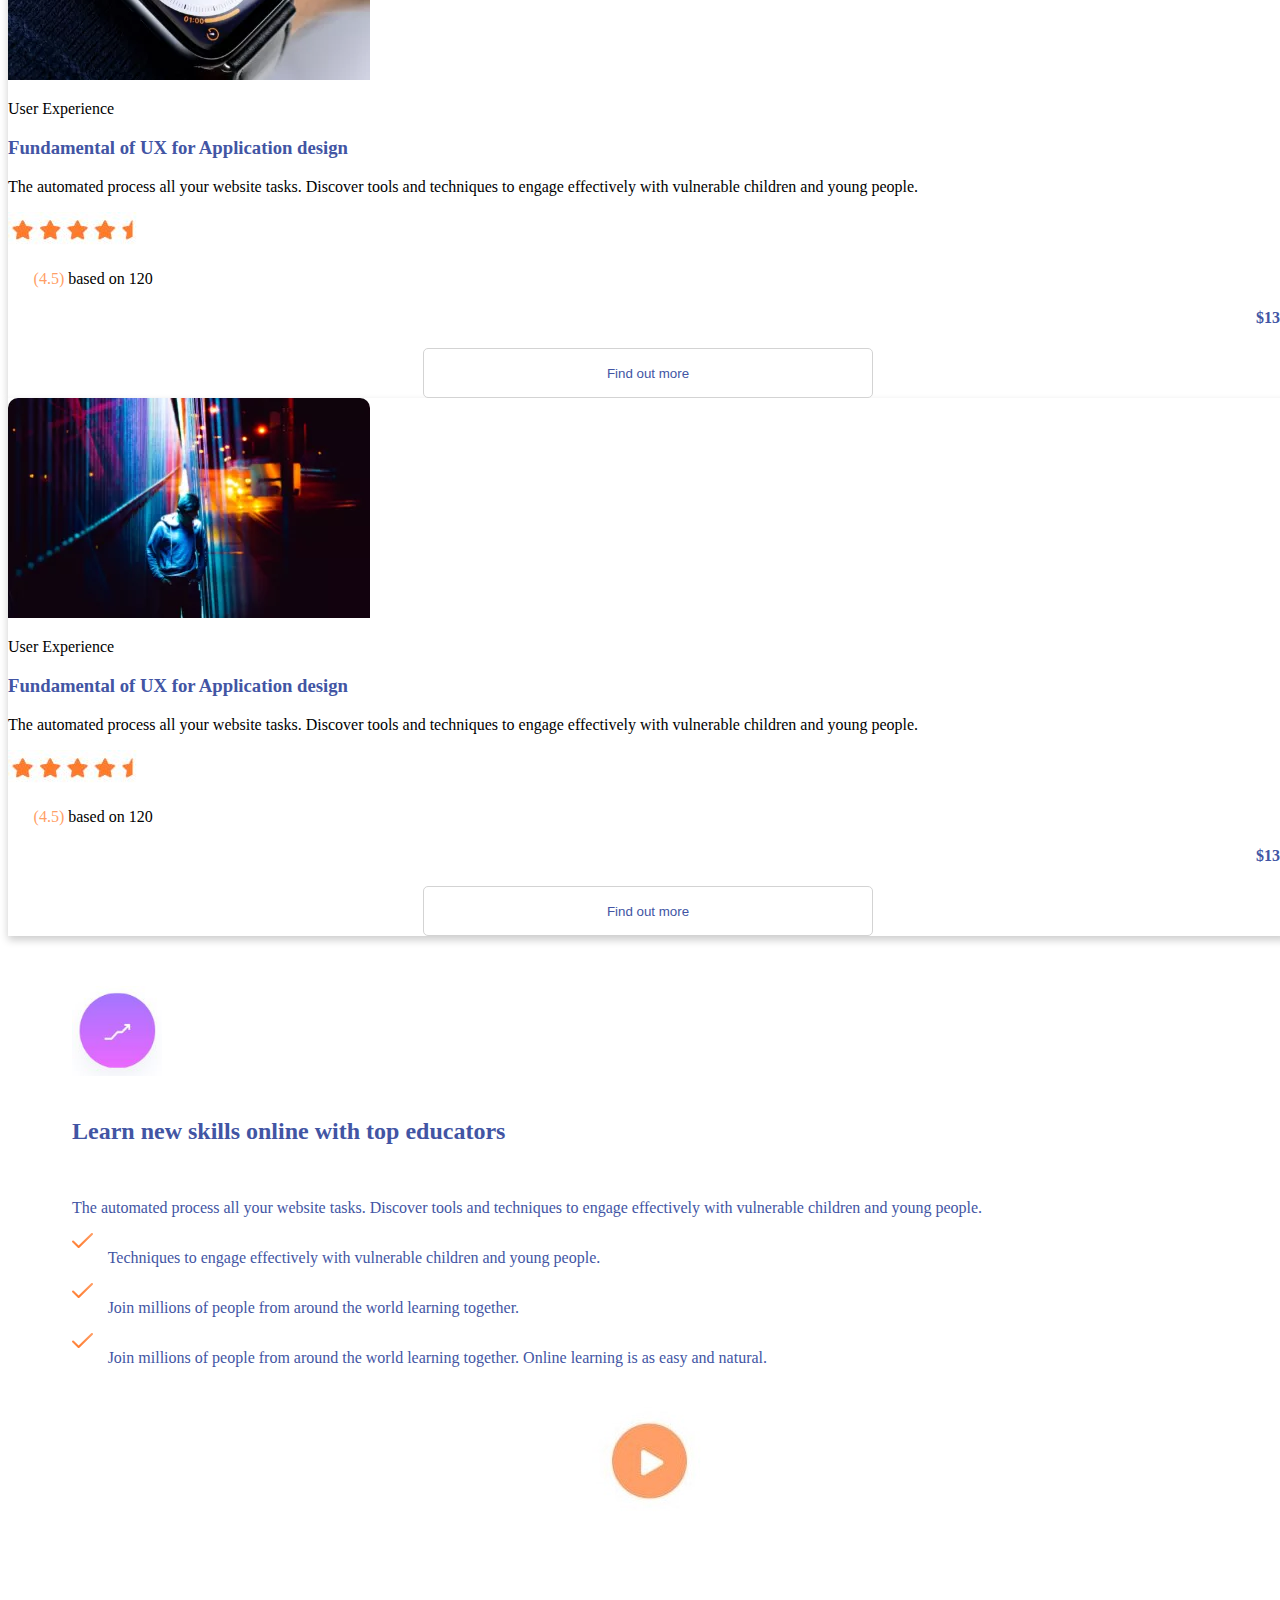
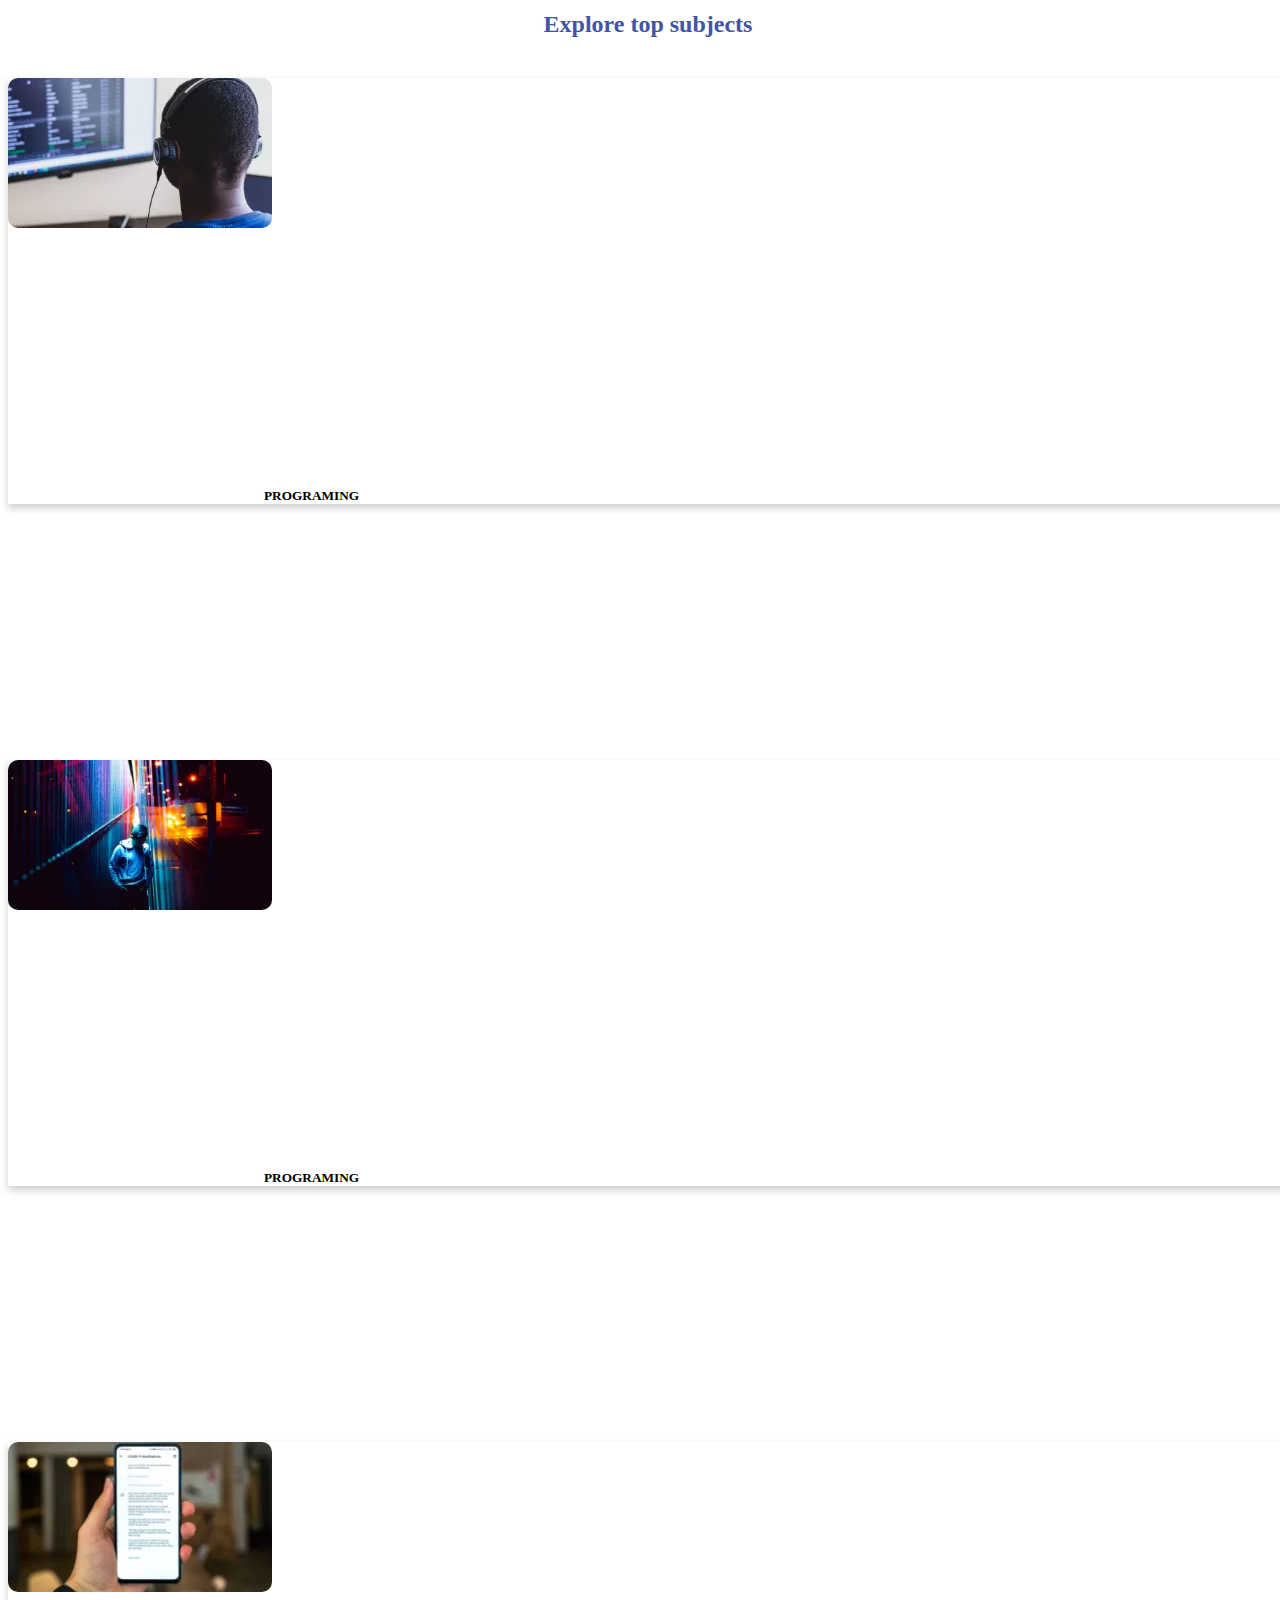
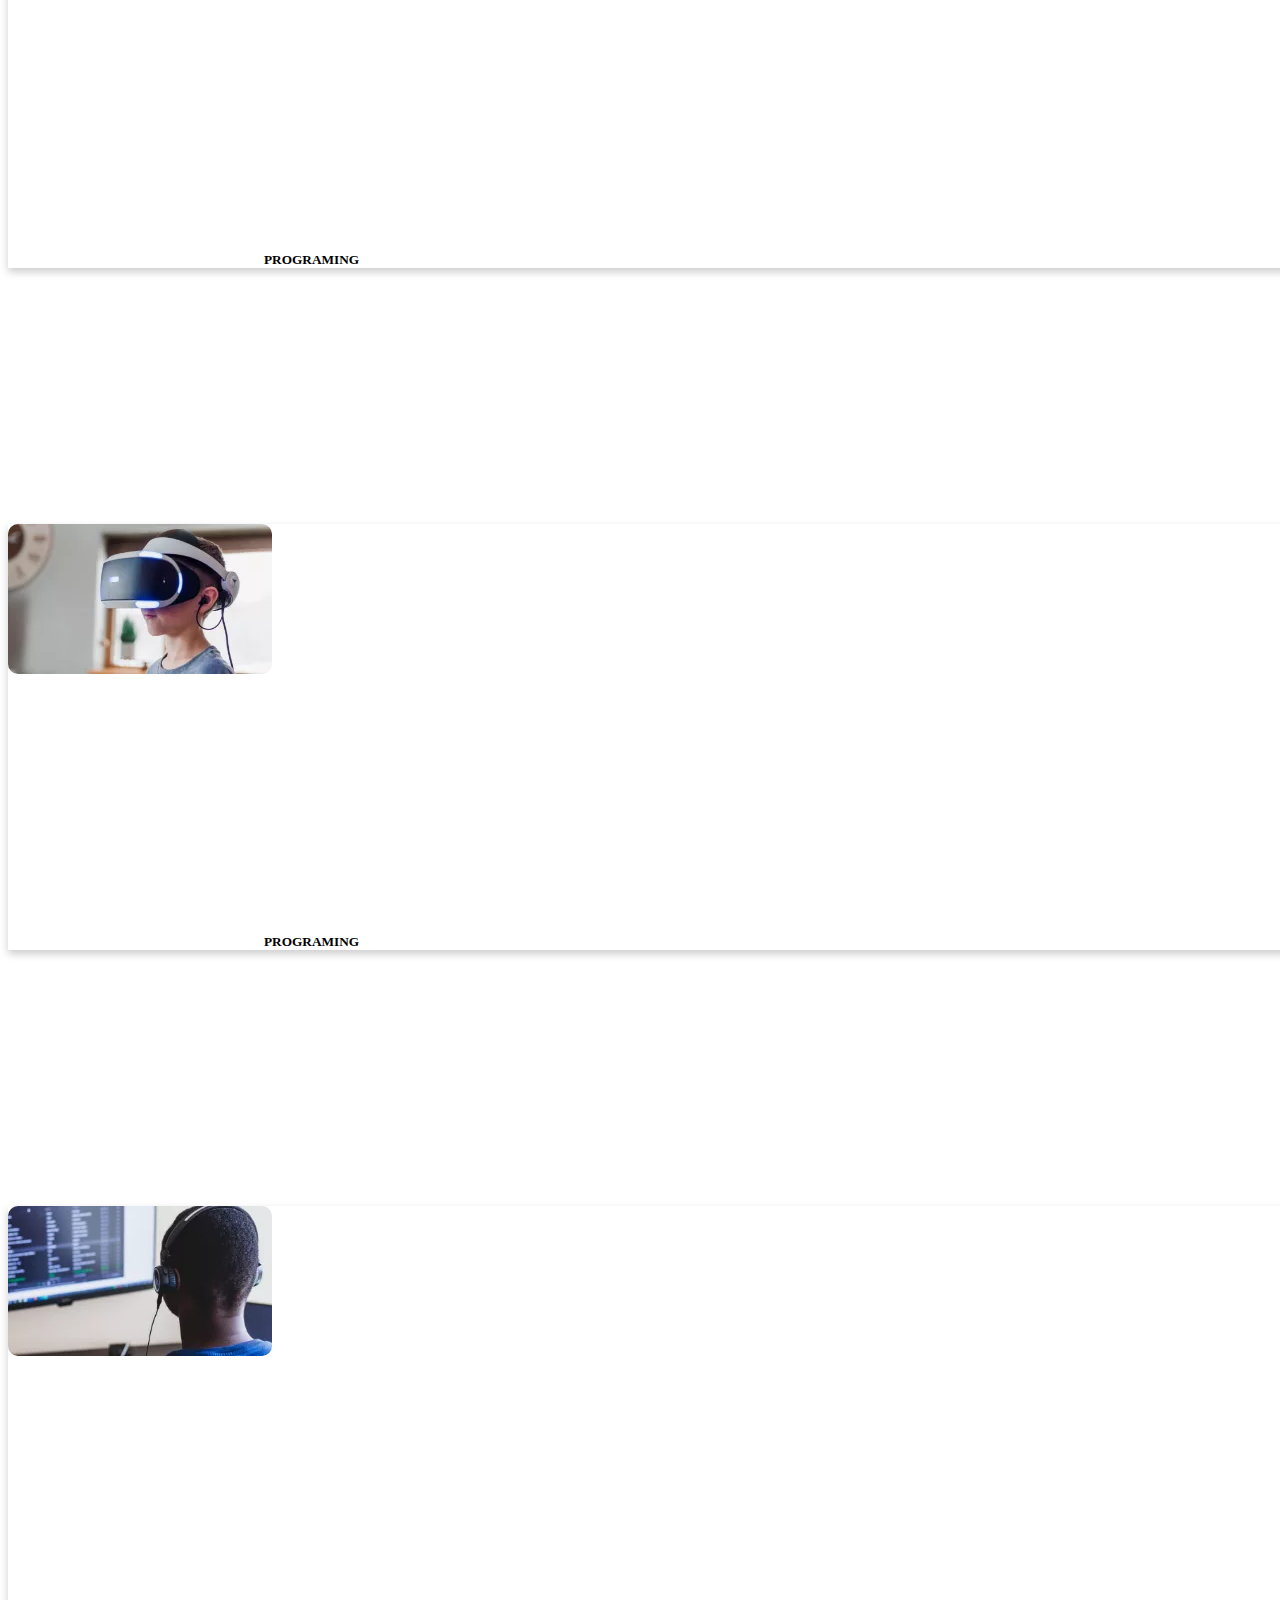
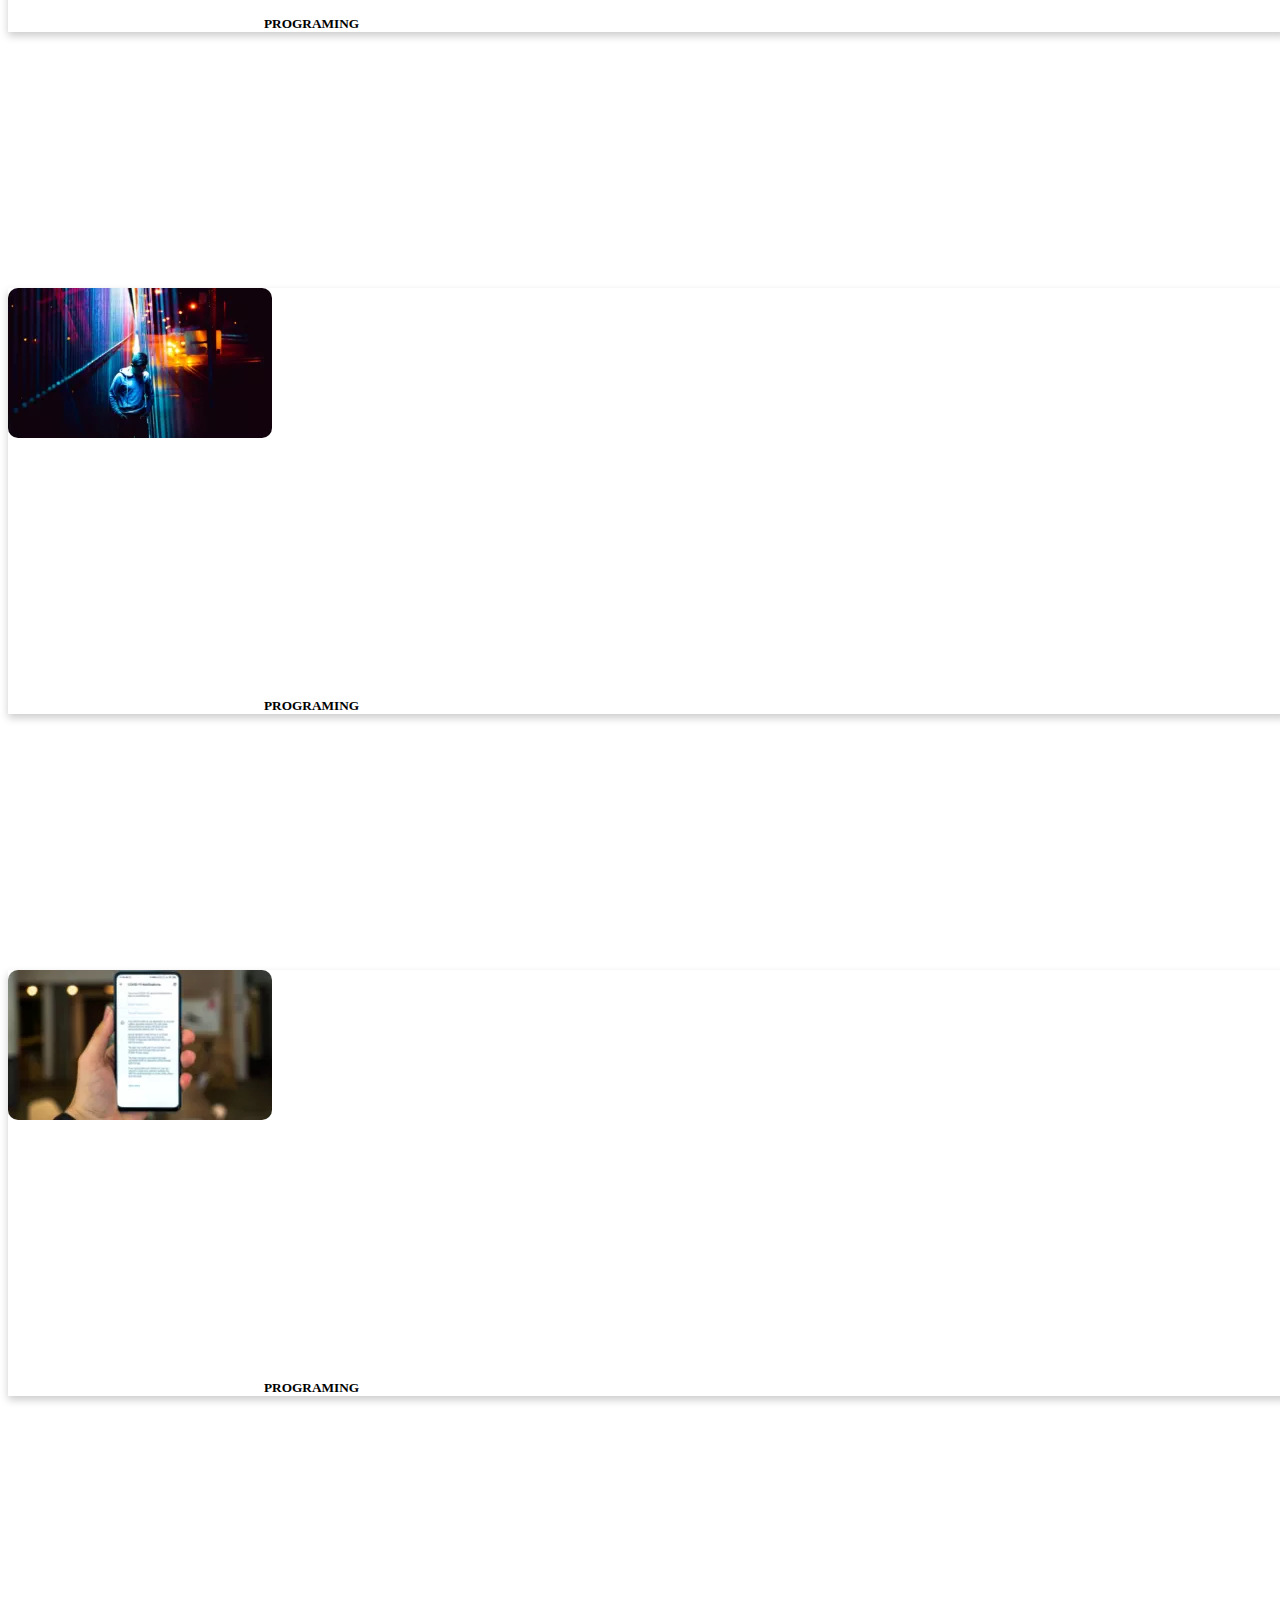
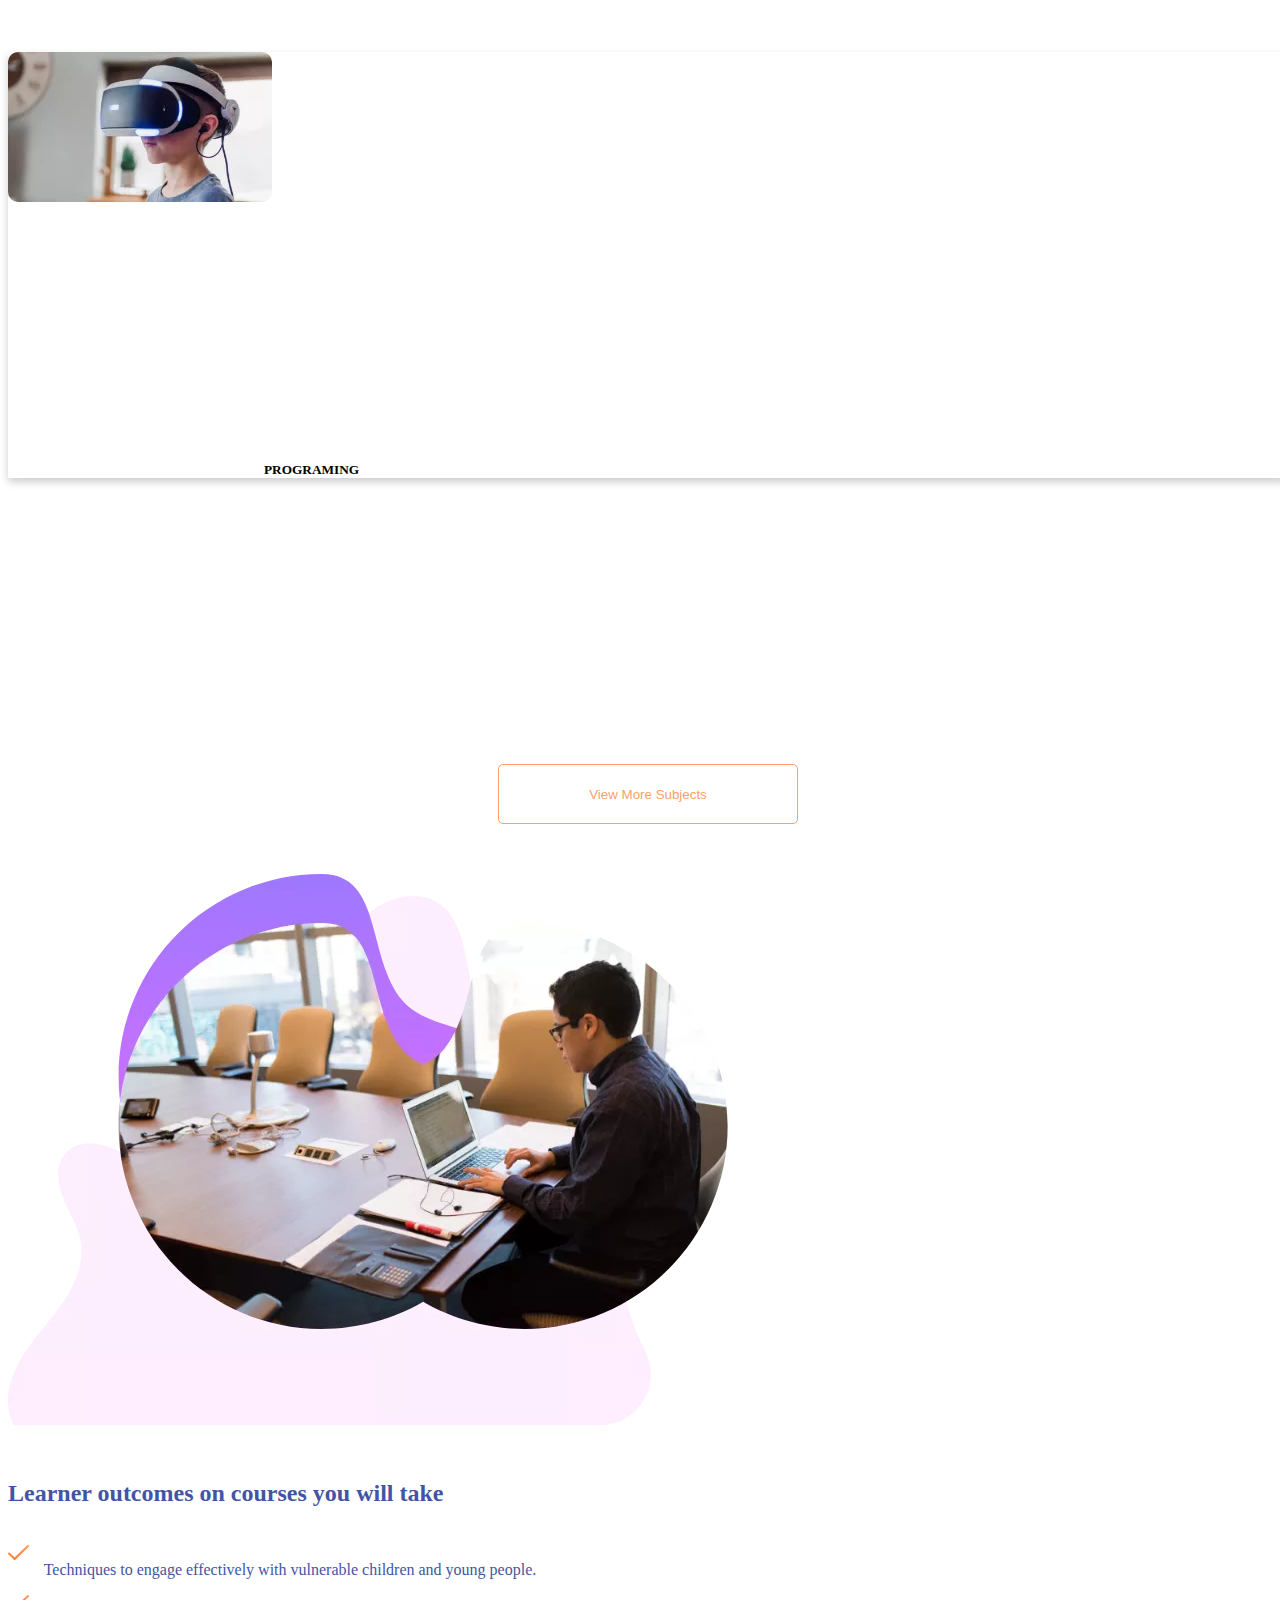
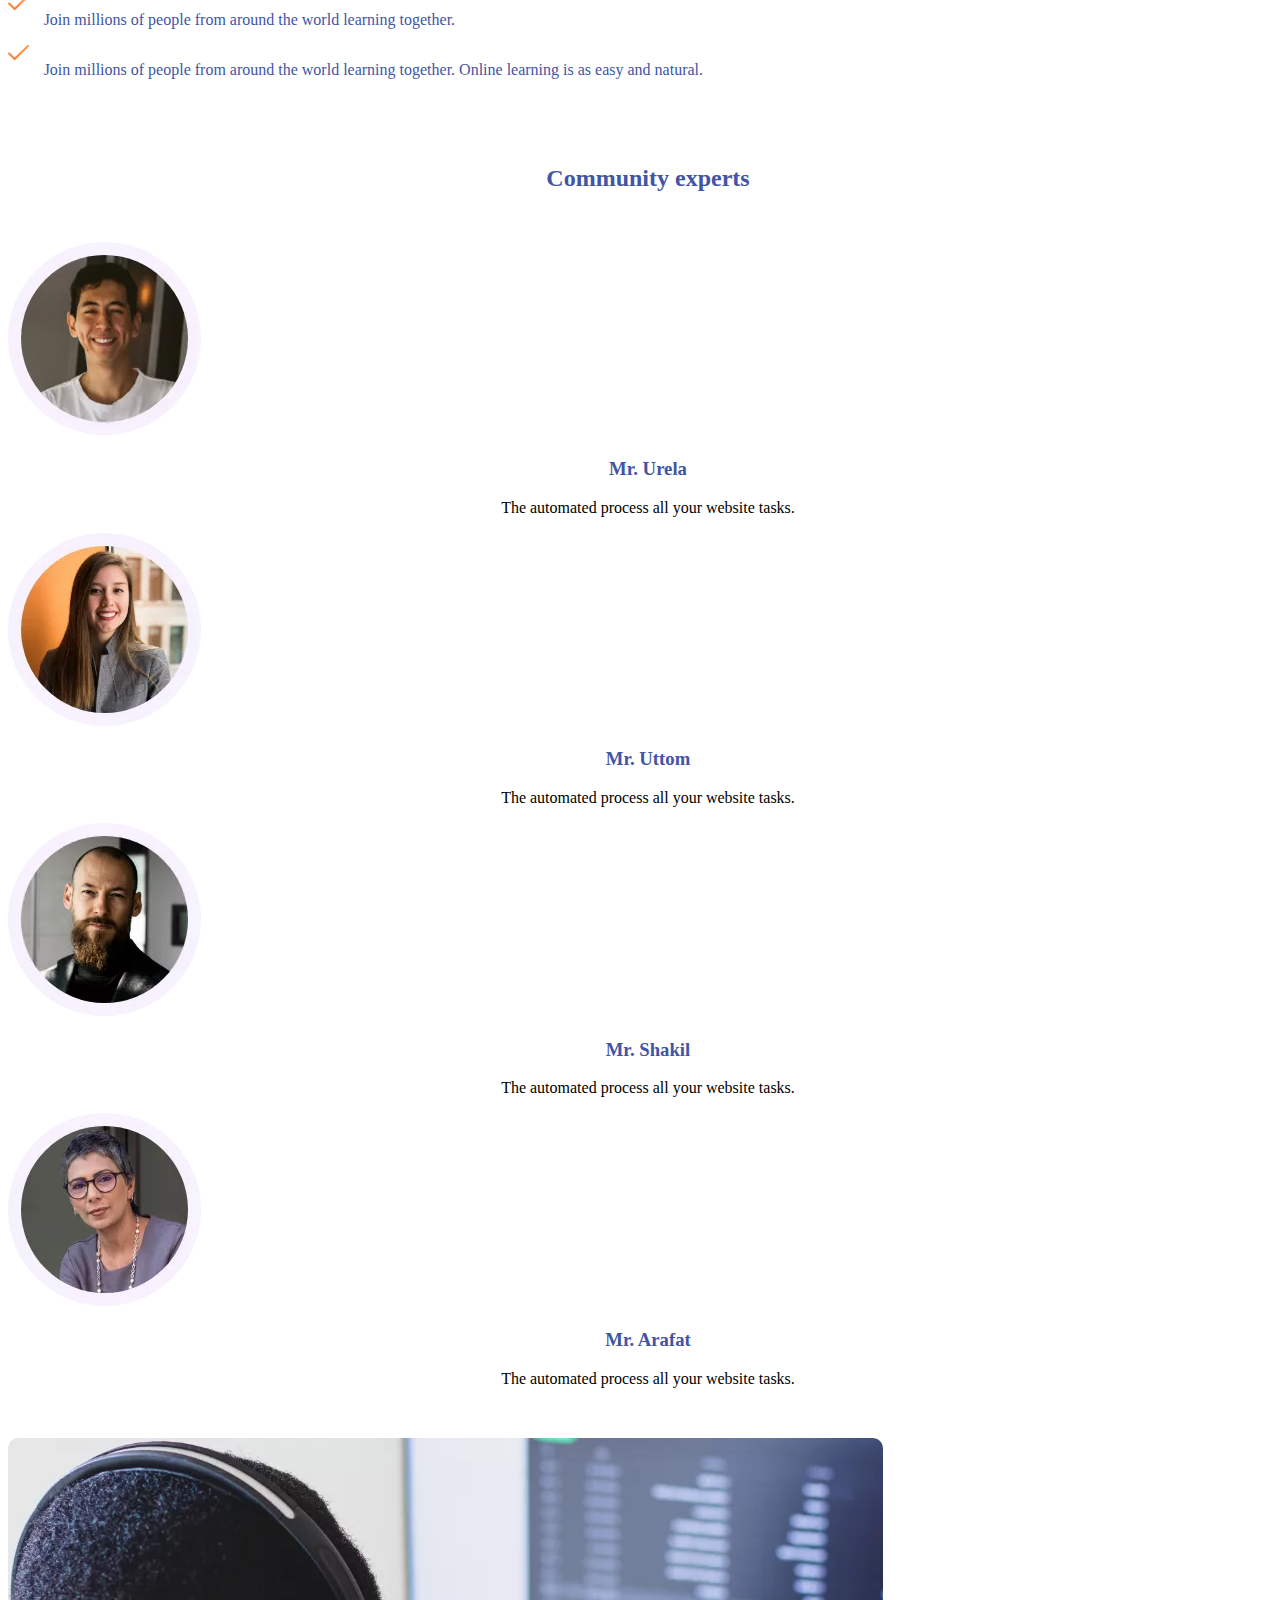
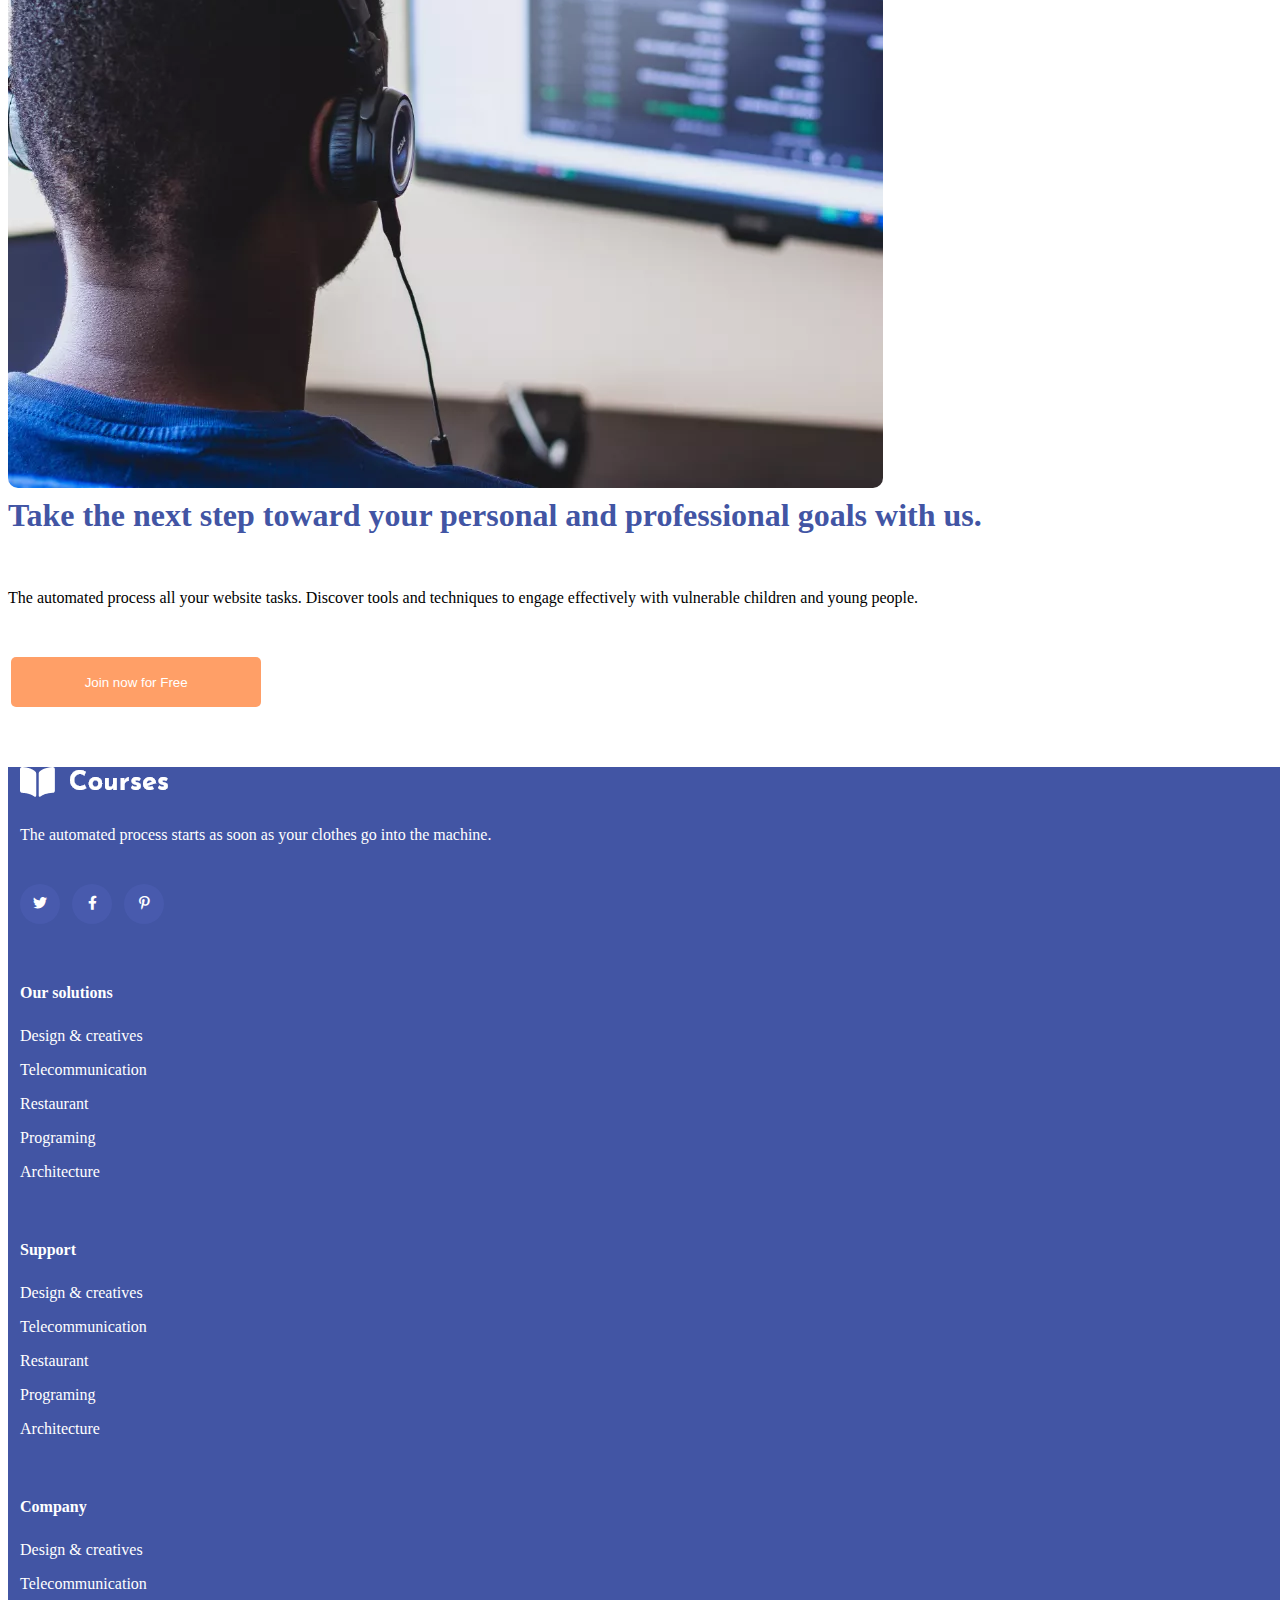
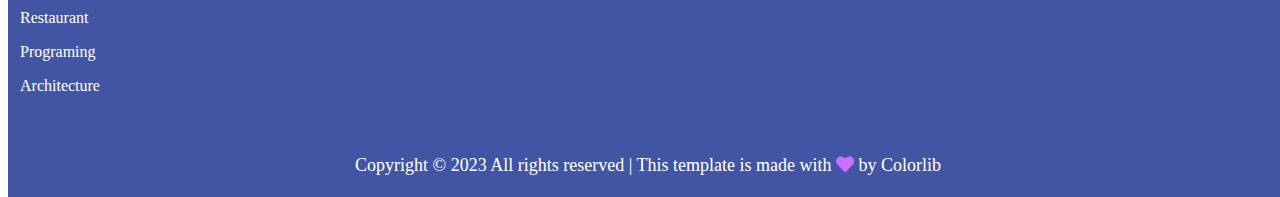
==== commit 9b31b83b: "Update index.html" ====
--- a/index.html
+++ b/index.html
@@ -8,7 +8,7 @@
   <!-- title -->
   <title>Colorlib | Muhammad Qasim Raza</title>
   <!-- favicon -->
-  <link rel="icon" href="Favicon.png" type="image/png">
+  <link rel="icon" href="./Images/Favicon.png" type="image/png">
   <!-- external css file -->
   <link rel="stylesheet" href="style.css">
   <!-- Bootstrap CSS File -->
@@ -72,7 +72,7 @@
 
     <!-- Services -->
 
-    <div style="margin-top: 180px;" class="container text-center">
+    <div style="margin-top: 250px;" class="container text-center">
       <div class="row">
         <div class="col col-12 col-md-6 col-lg-4 my-2">
           <div class="card mb-3" style="border-radius: 20px;">
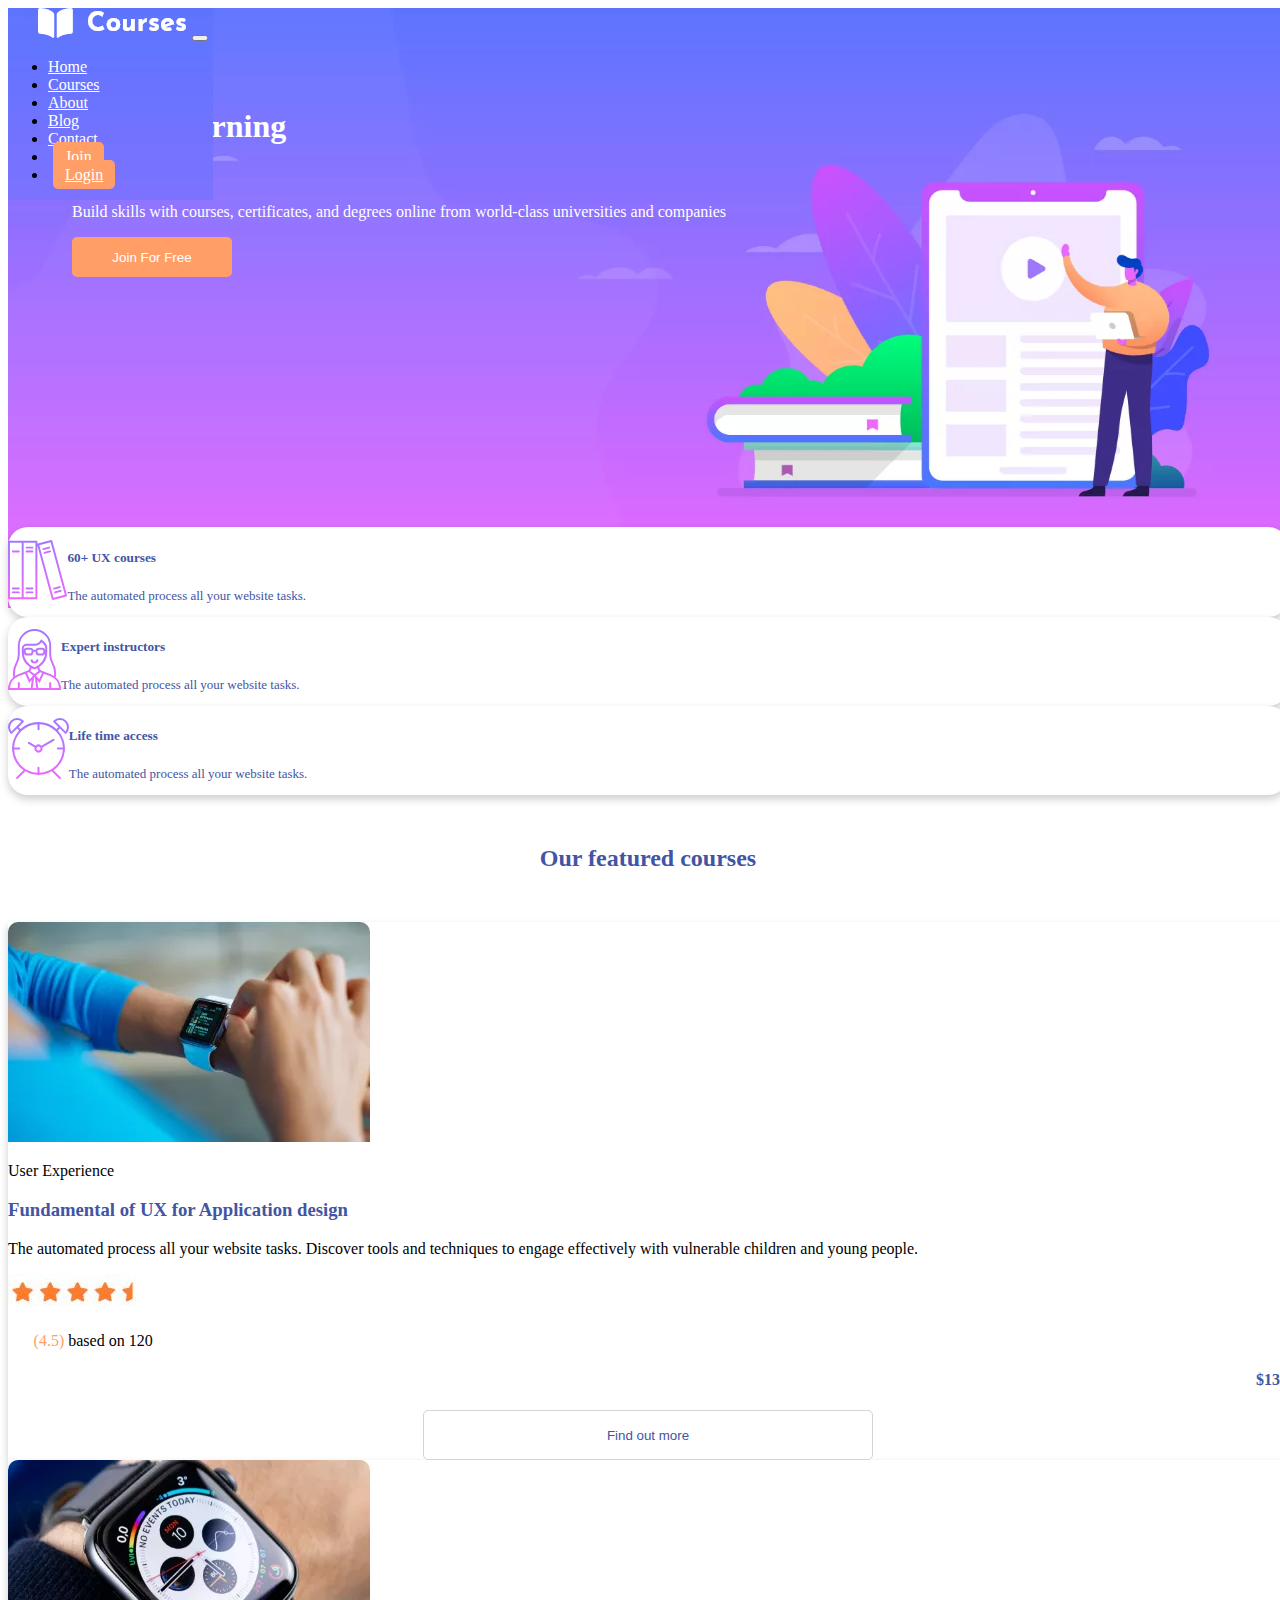
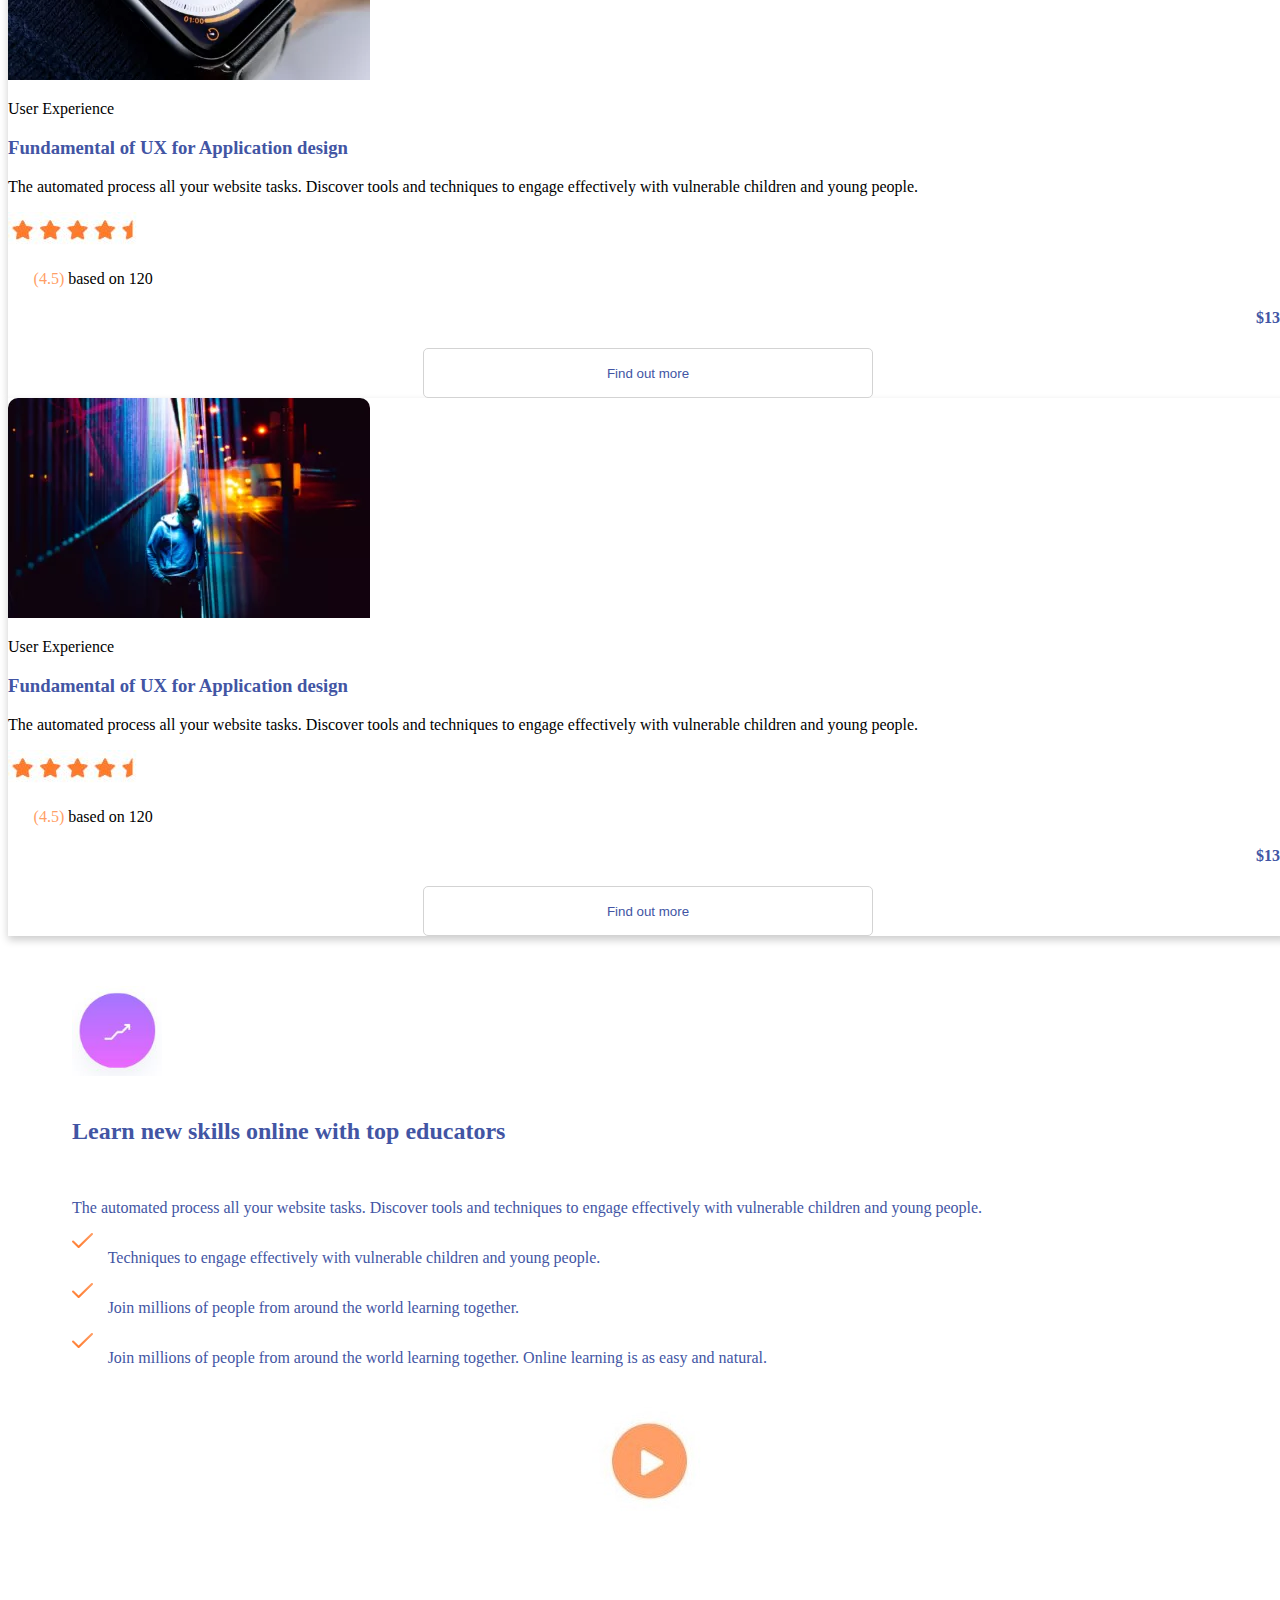
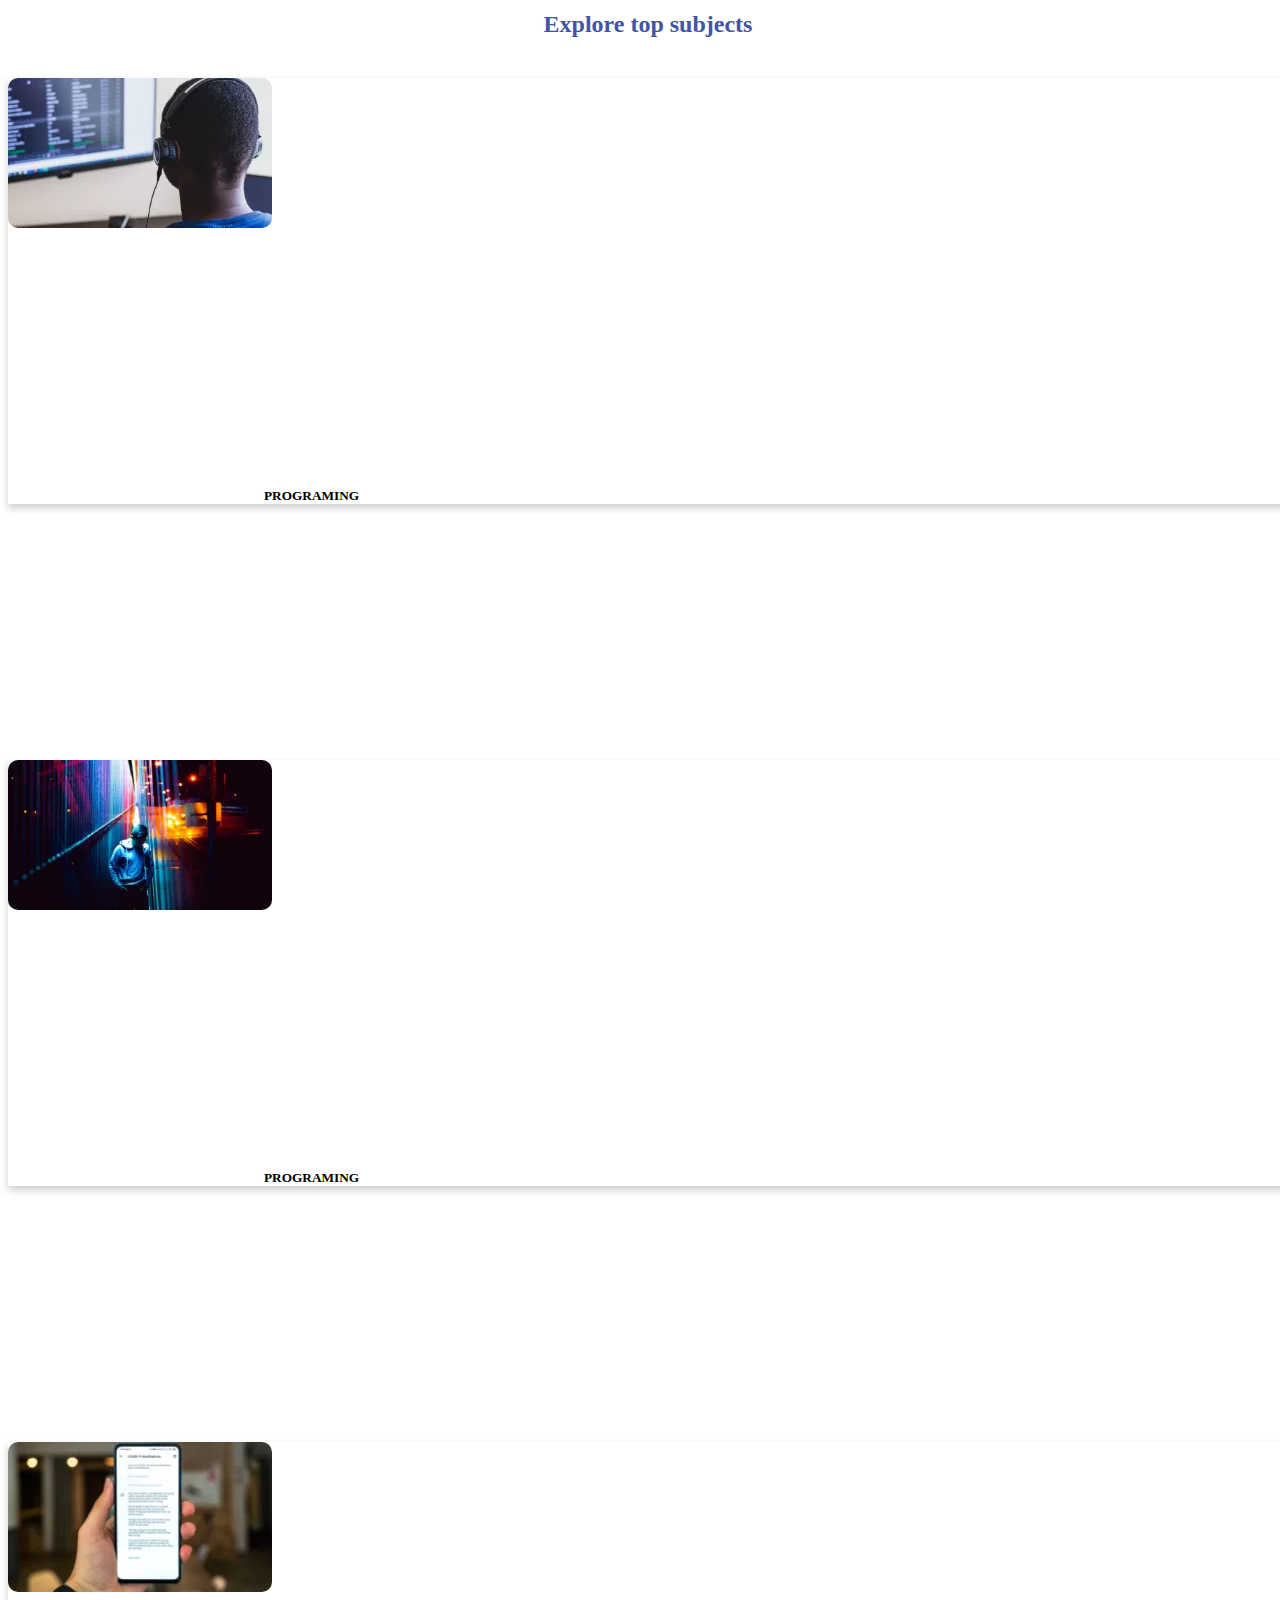
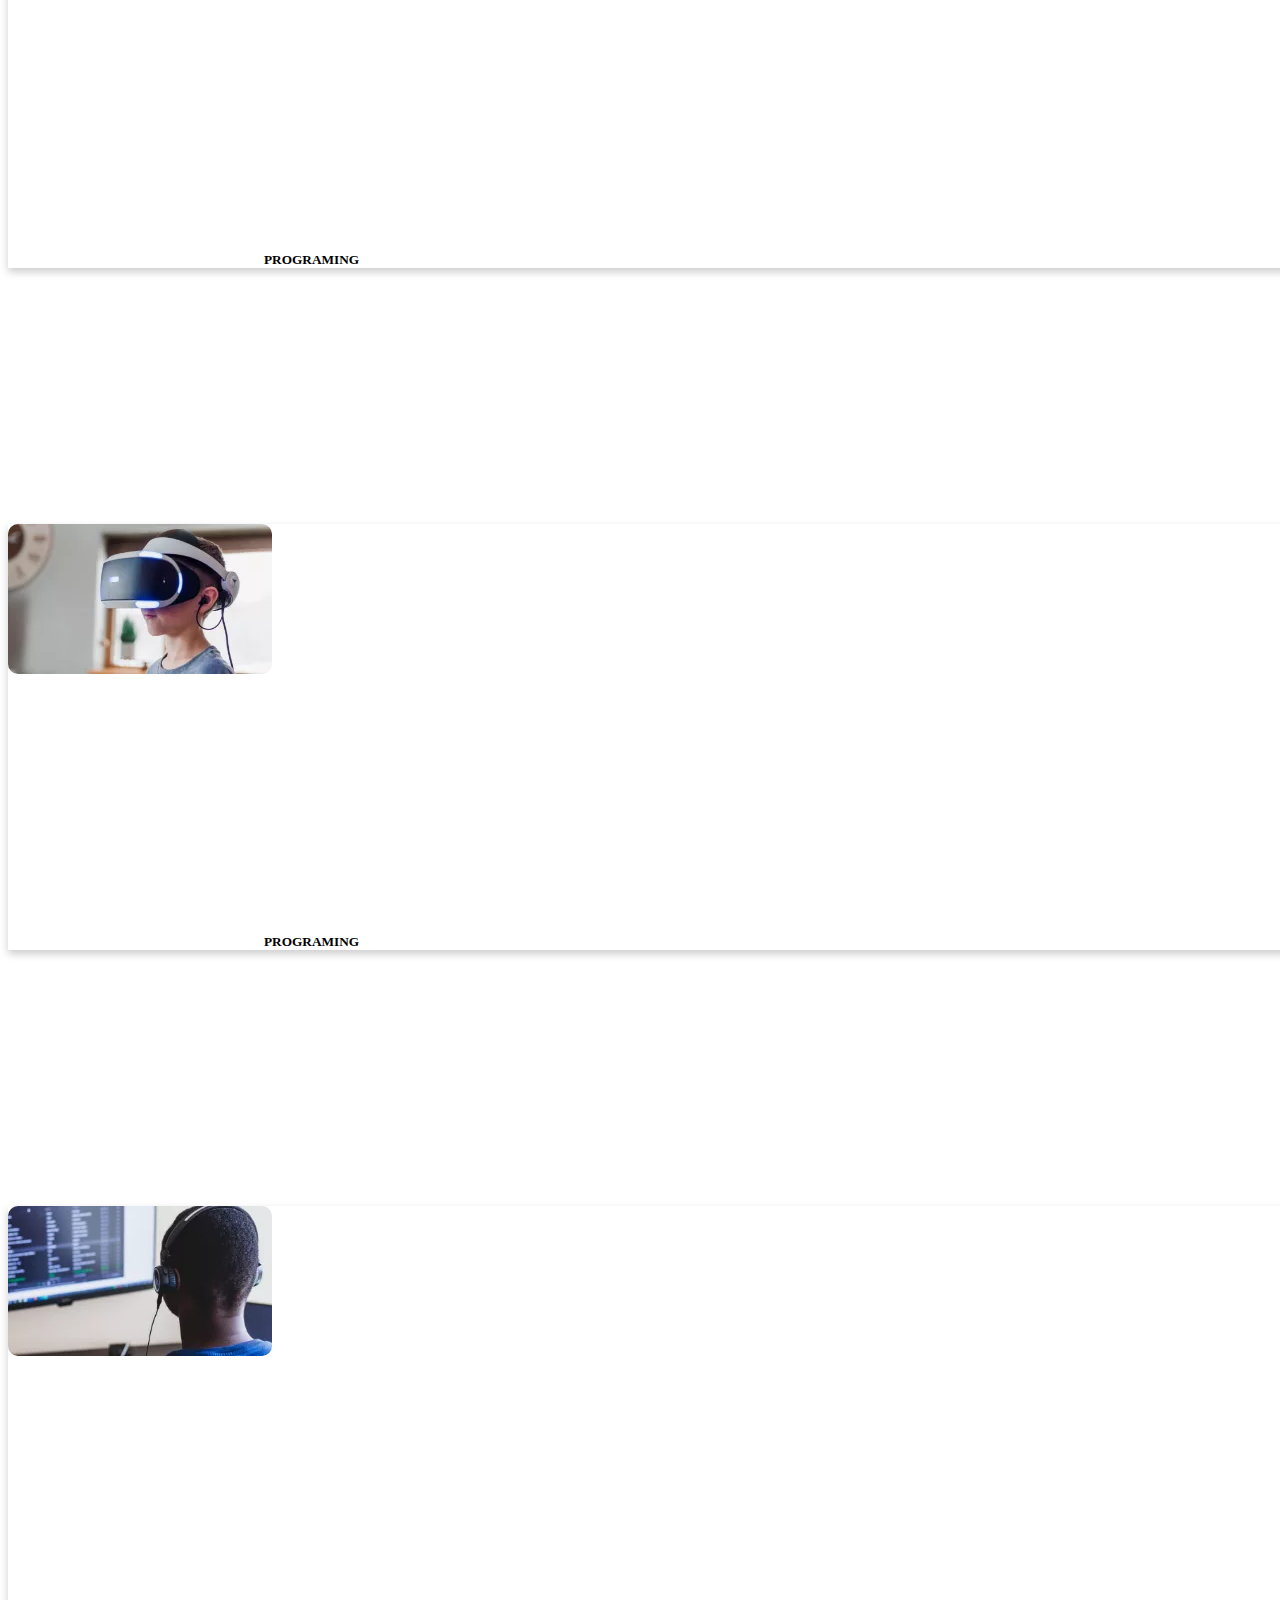
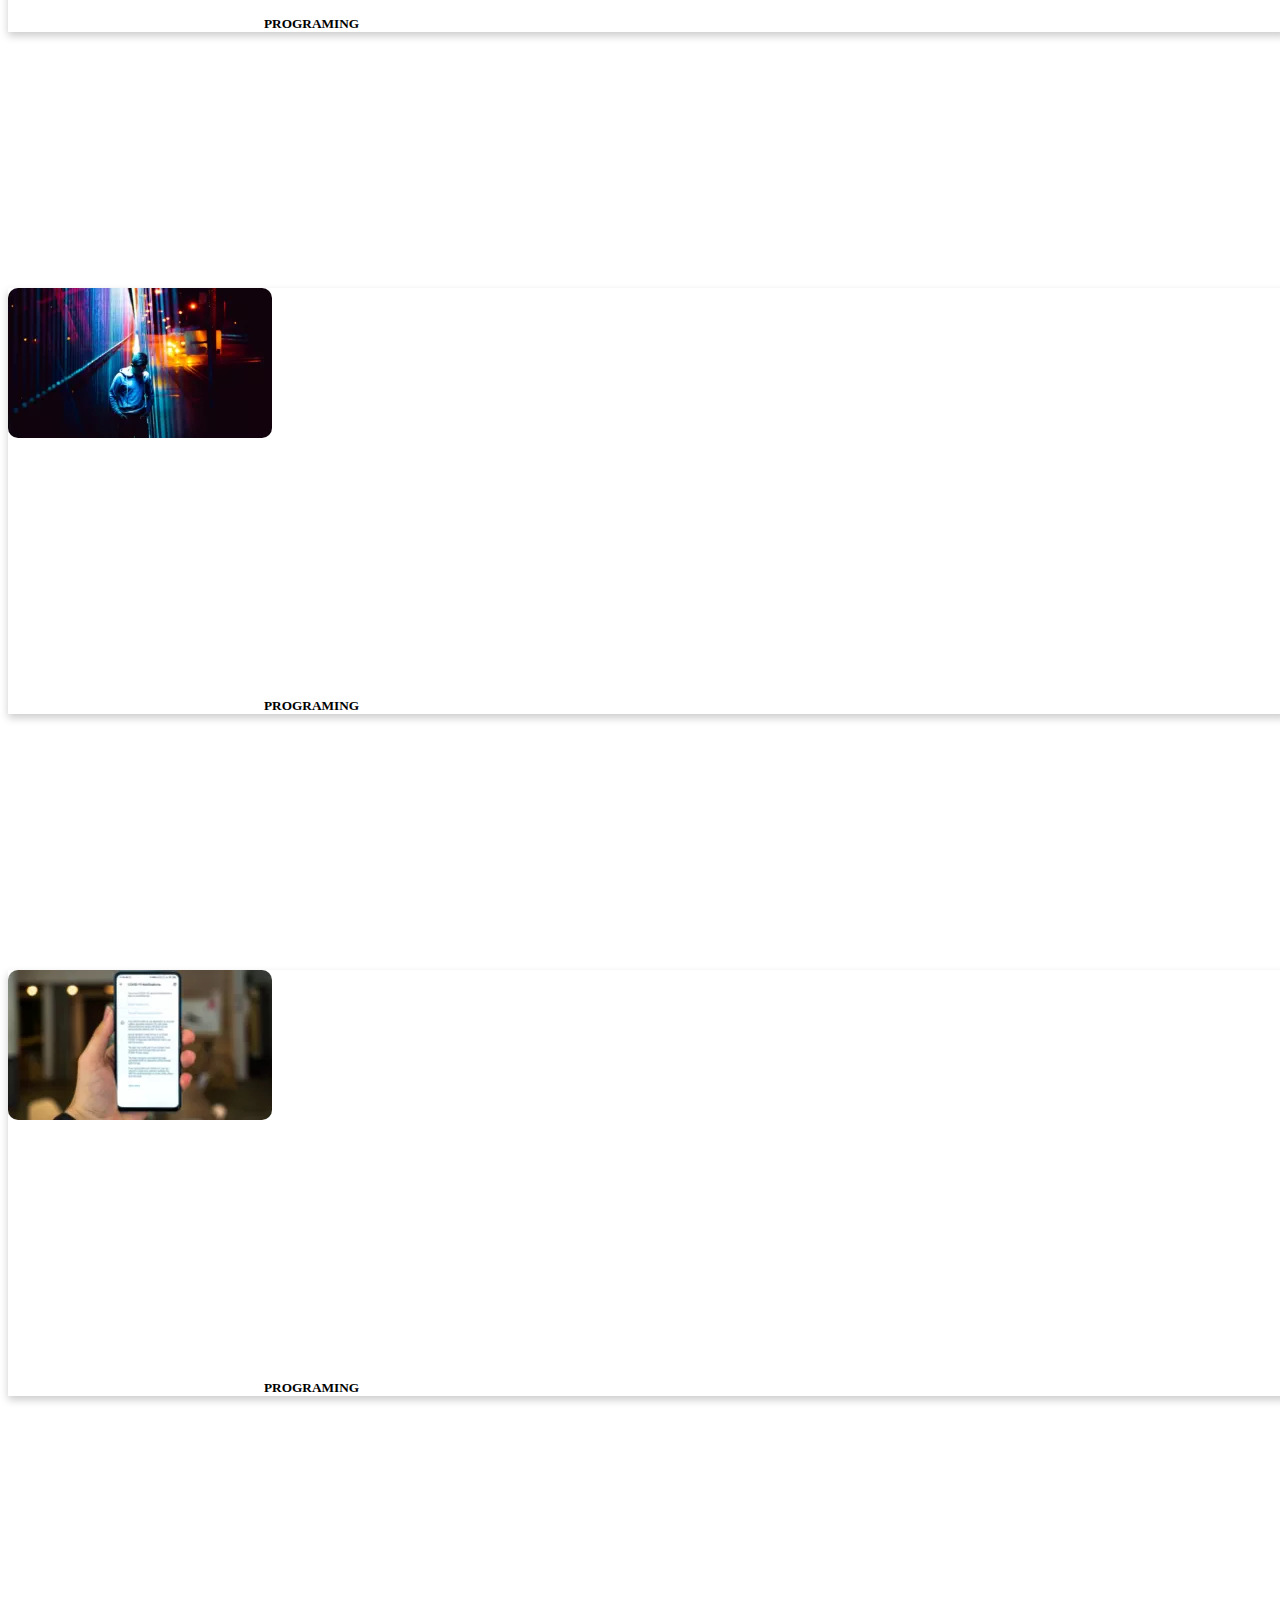
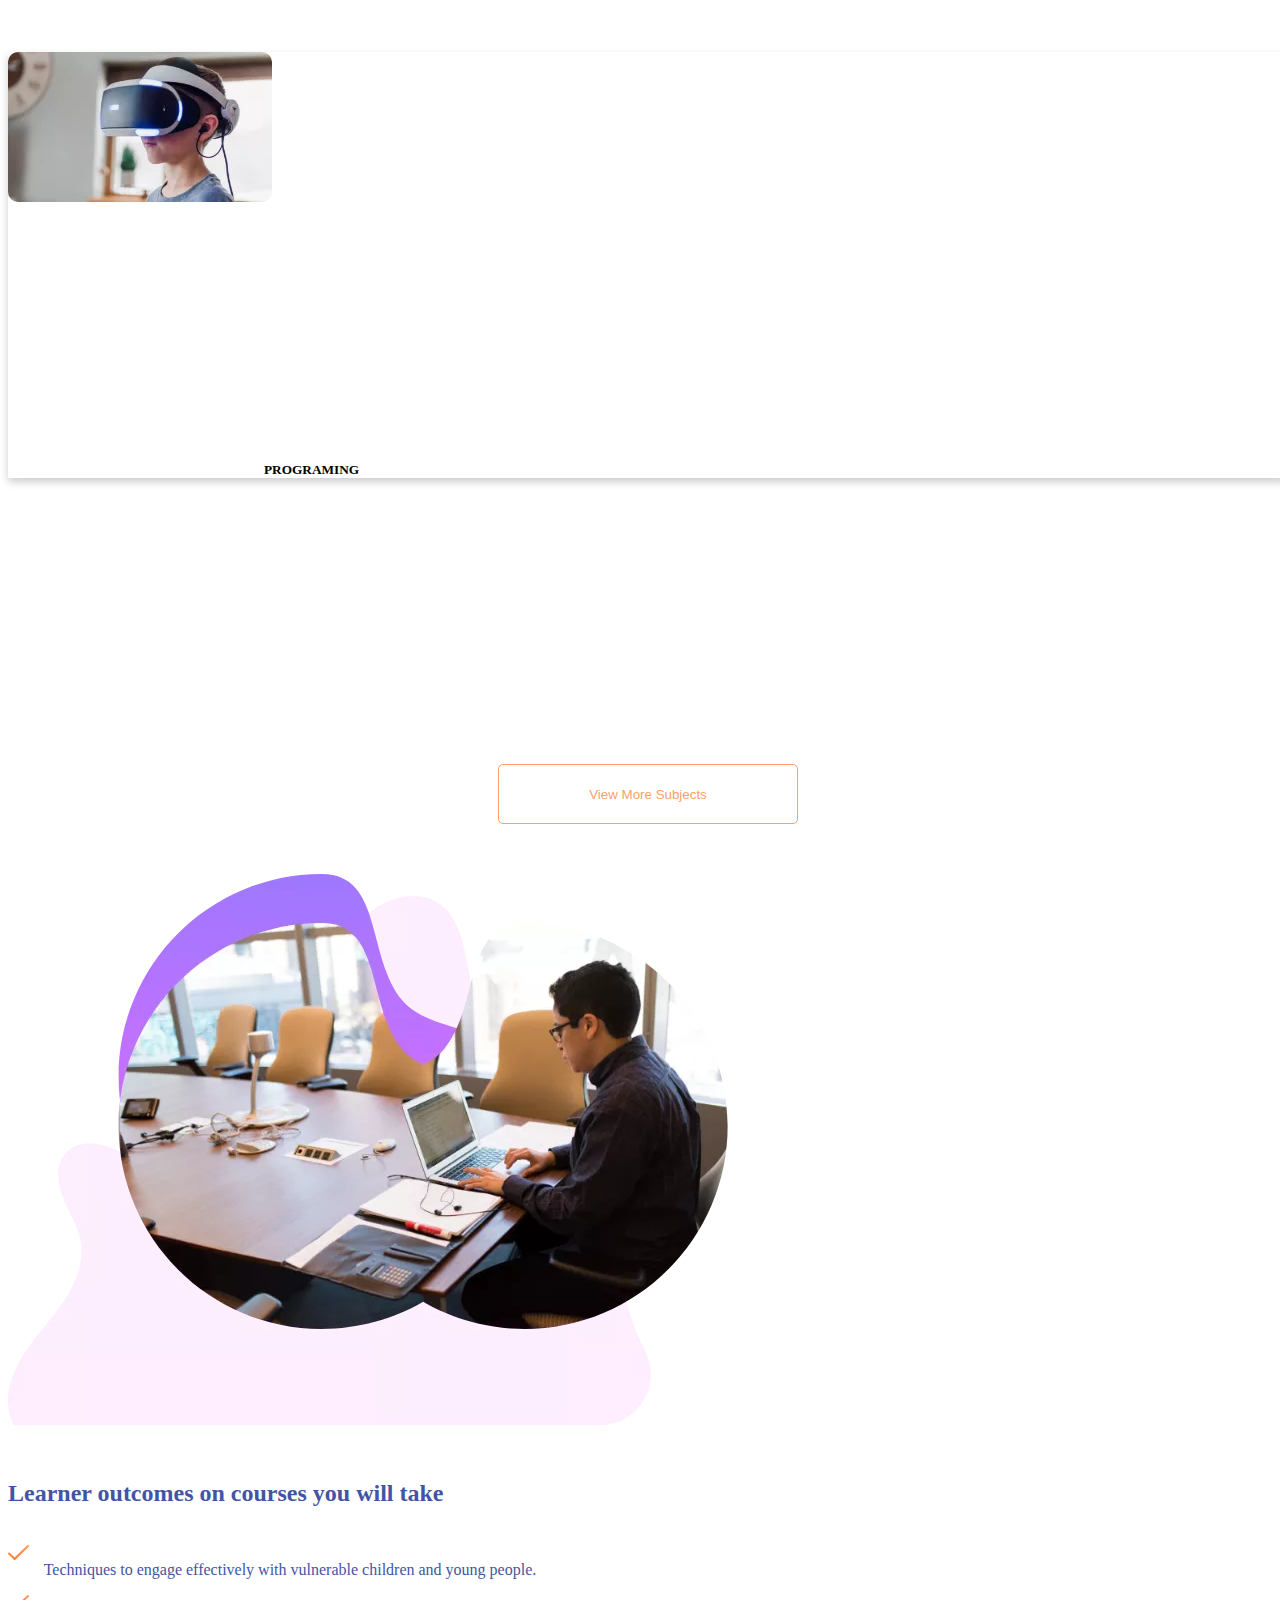
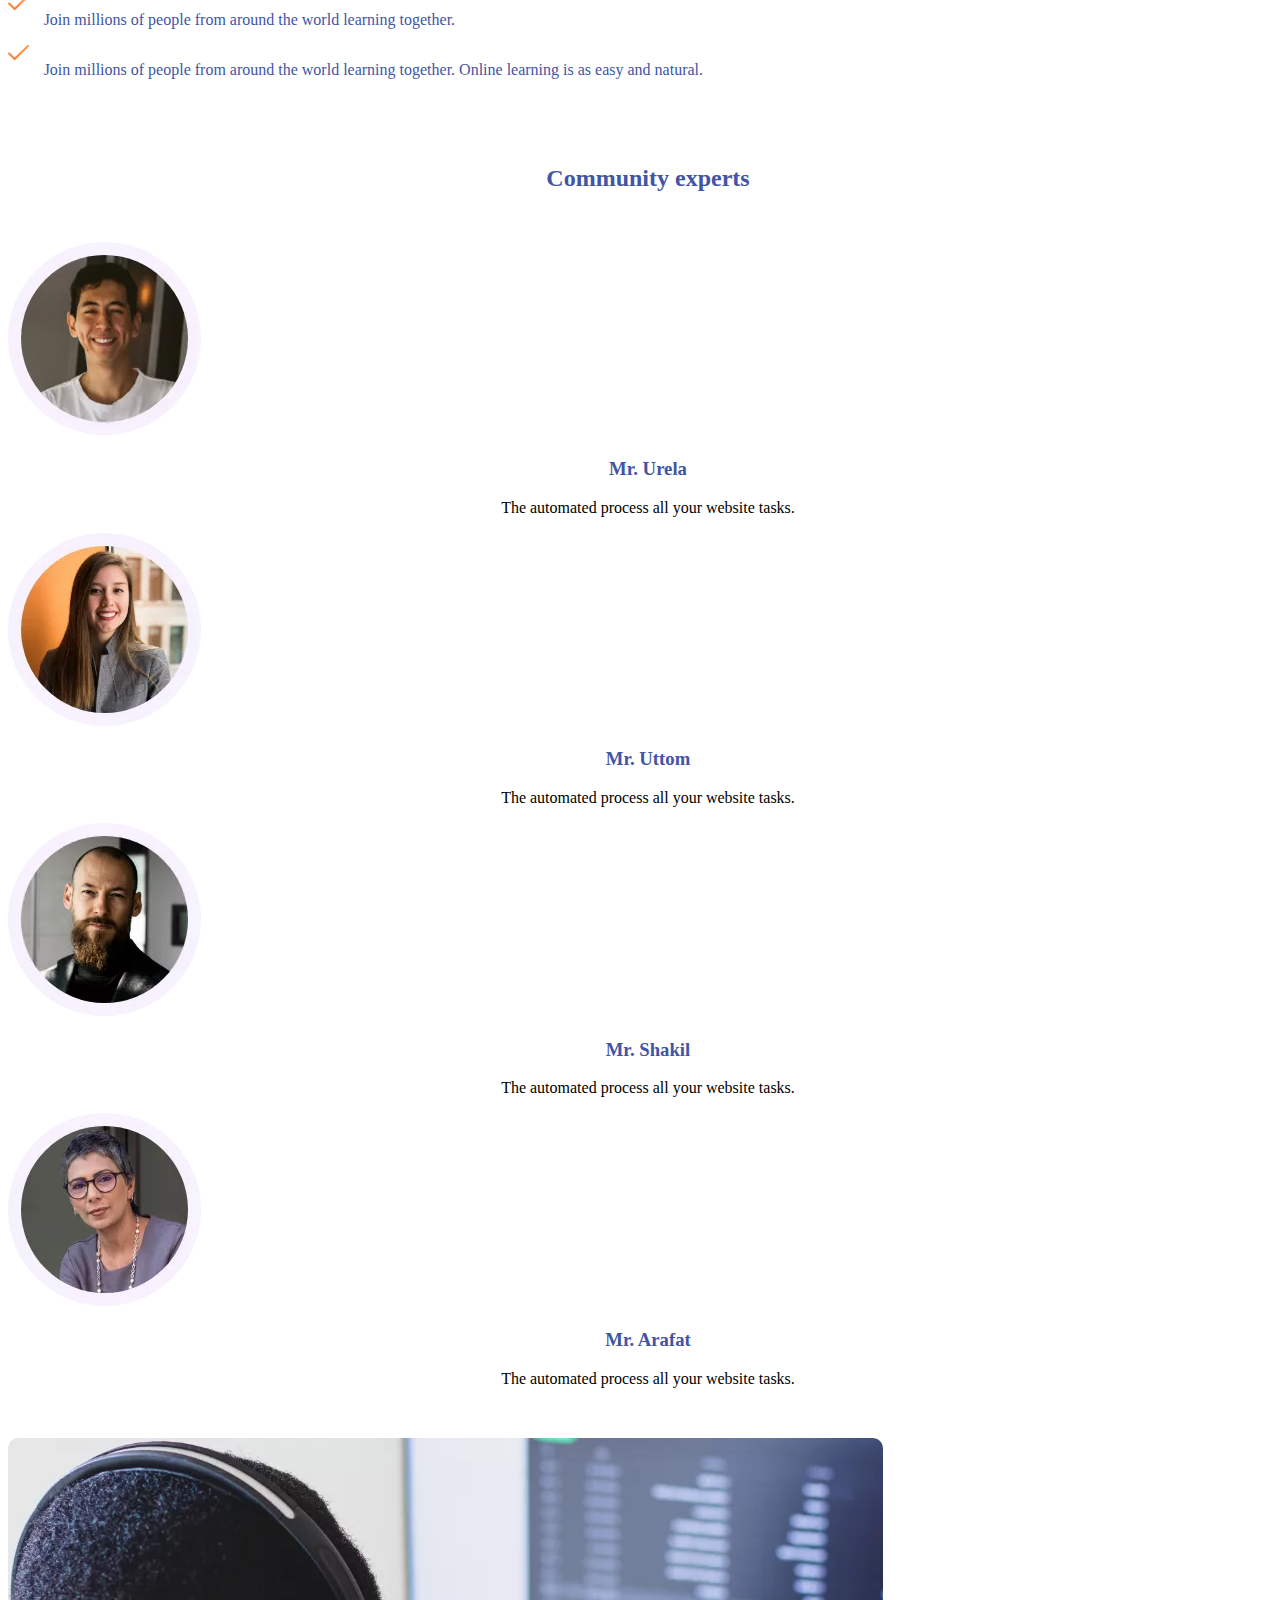
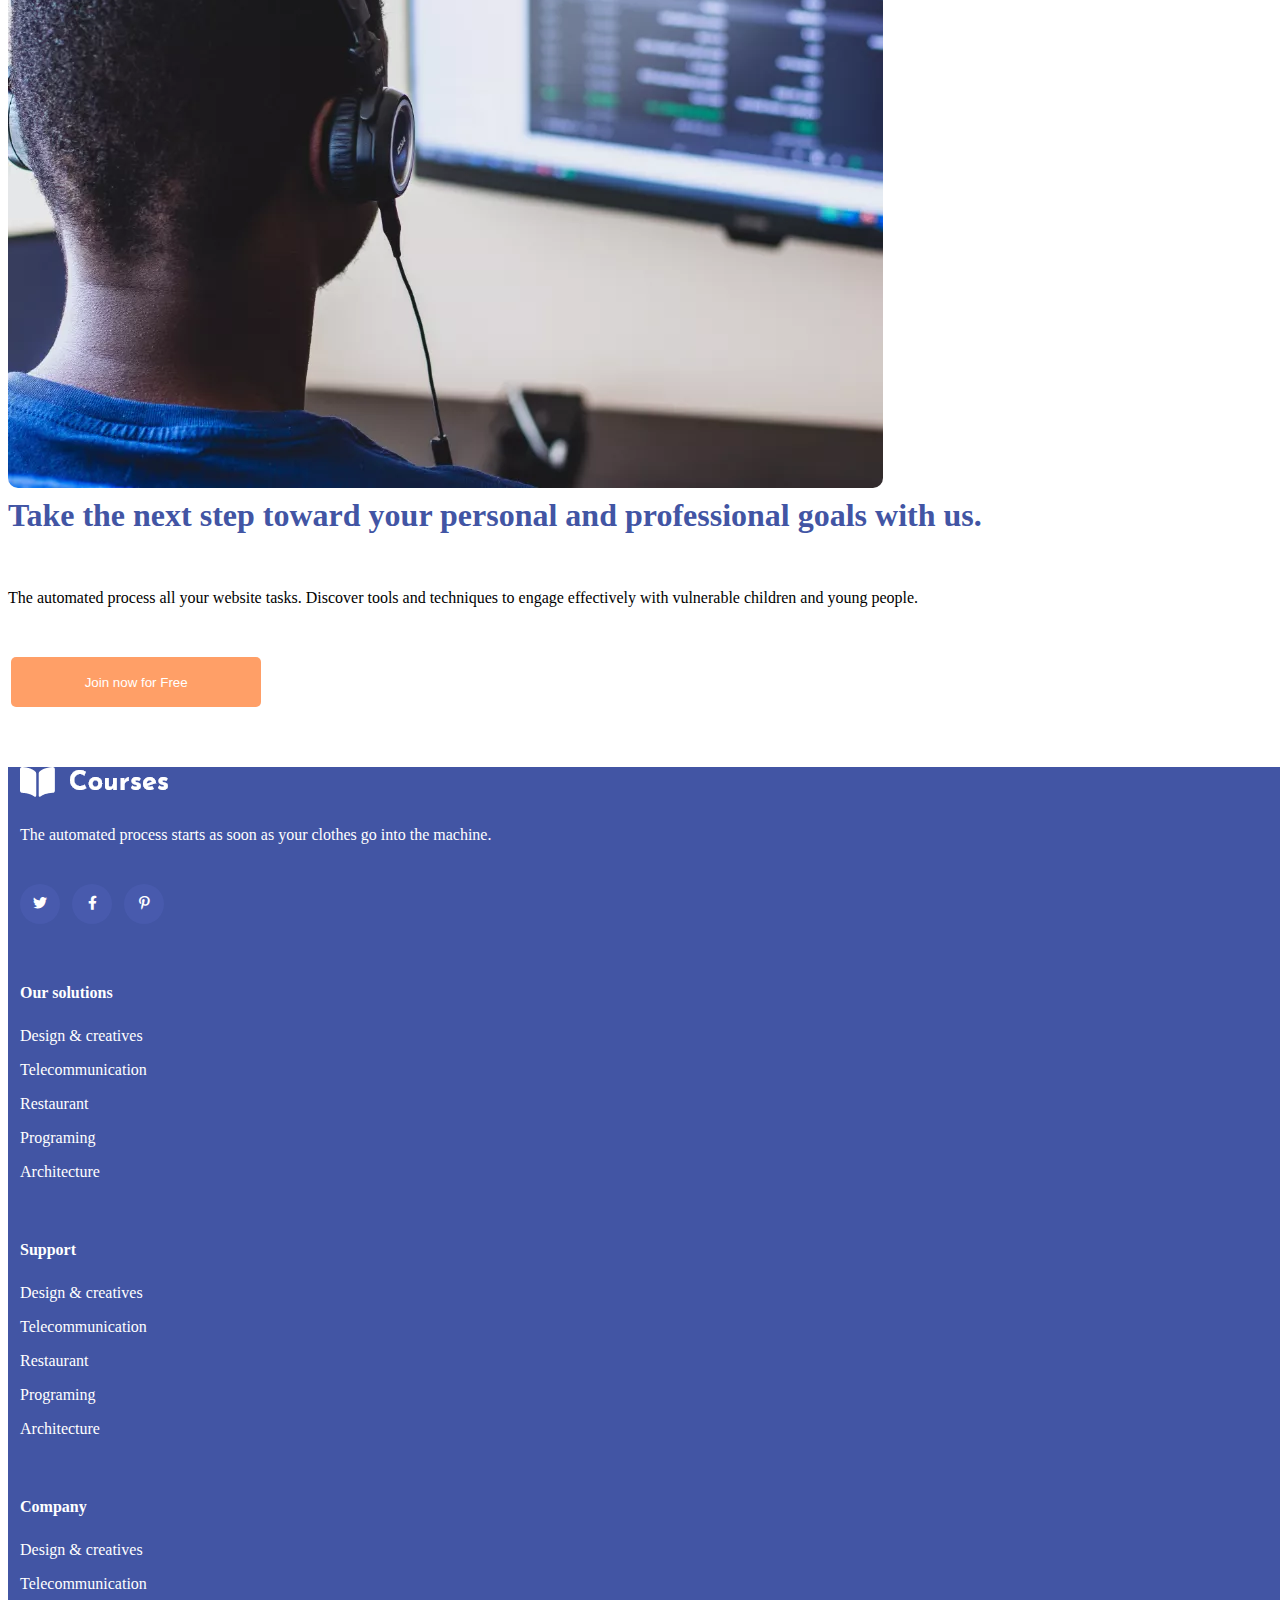
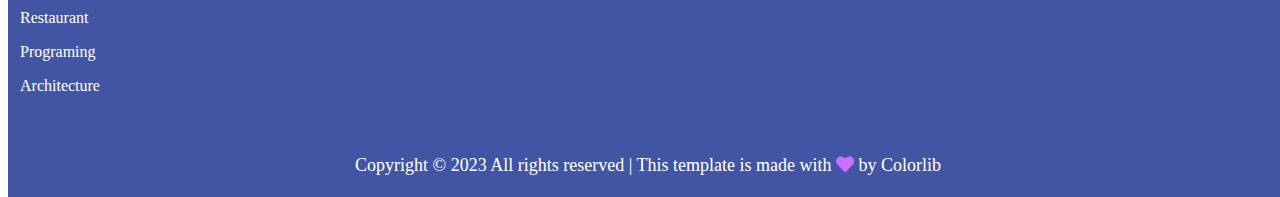
==== commit a9edc277: "Update index.html" ====
--- a/index.html
+++ b/index.html
@@ -30,14 +30,14 @@
   <div class="background-image">
     <div class="container-fluid navbarfixed">
       <nav class="navbar navbar-expand-lg navbar-light bg-transparent">
-        <a style="margin-left: 5px;" class="navbar-brand" href="#"><img src="./Images/logo.png" alt="logo"></a>
+        <a style="margin-left: 30px;" class="navbar-brand" href="#"><img src="./Images/logo.png" alt="logo"></a>
         <button style="margin-right: 5px;" class="navbar-toggler" type="button" data-bs-toggle="collapse"
           data-bs-target="#navbarSupportedContent" aria-controls="navbarSupportedContent" aria-expanded="false"
           aria-label="Toggle navigation">
           <span class="navbar-toggler-icon"></span>
         </button>
         <div class="collapse navbar-collapse justify-content-end" id="navbarSupportedContent">
-          <ul class="navbar-nav">
+          <ul style="margin-right: 30px;" class="navbar-nav">
             <li class="nav-item active">
               <a class="nav-link" href="#" style="color: white;">Home</a>
             </li>
@@ -579,4 +579,4 @@
 
 </body>
 
-</html>+</html>
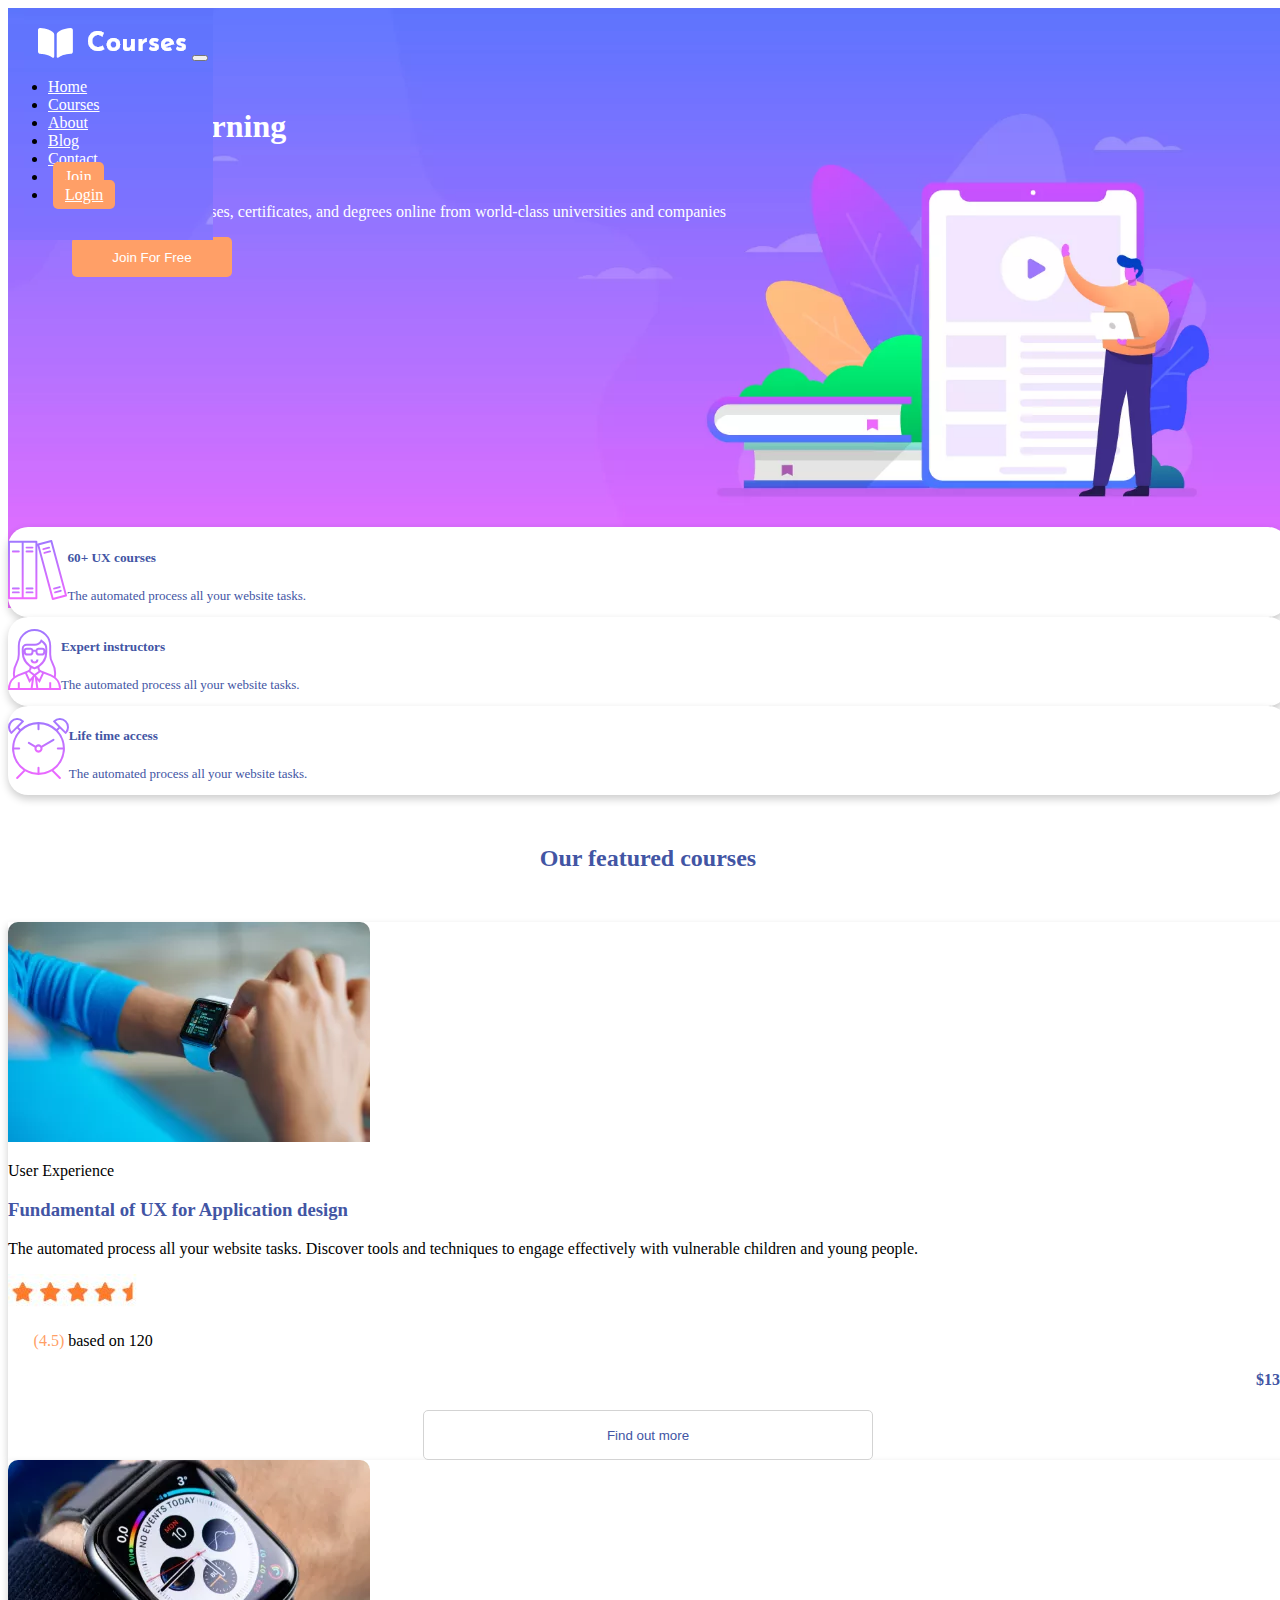
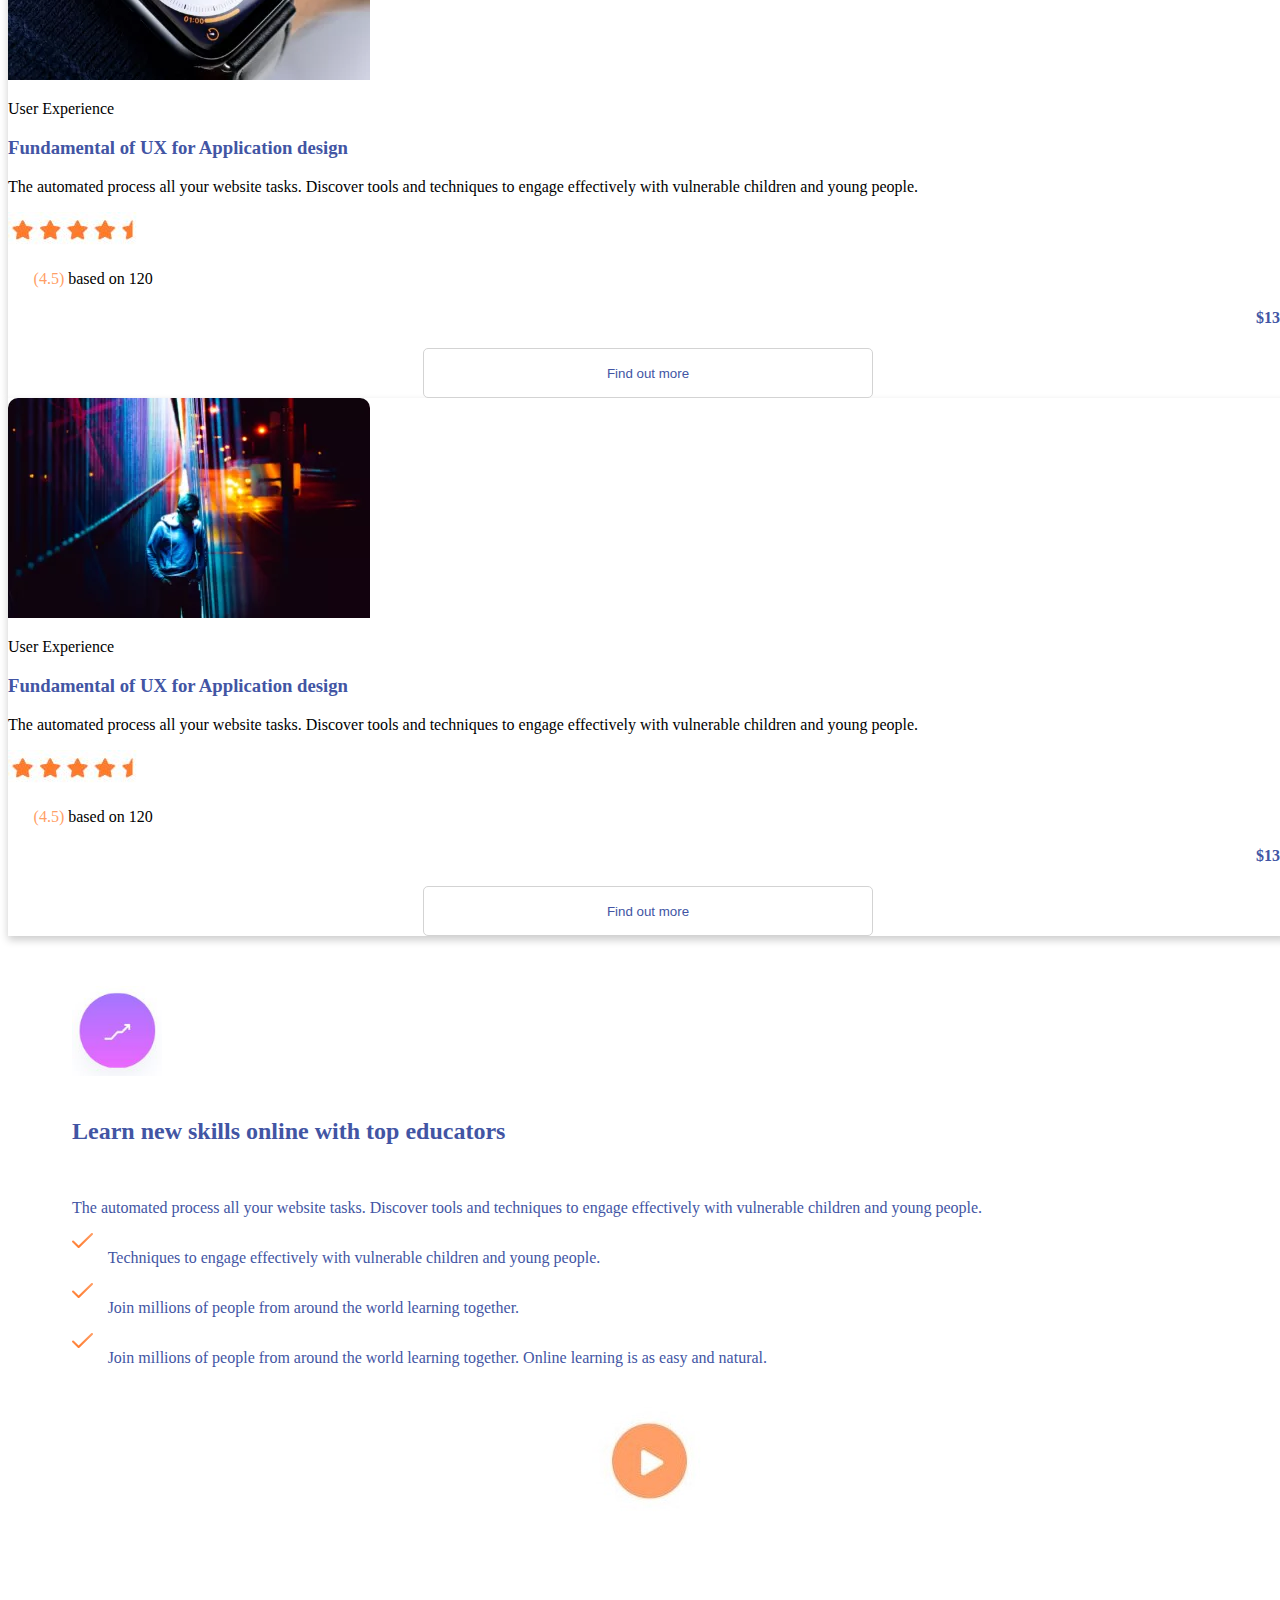
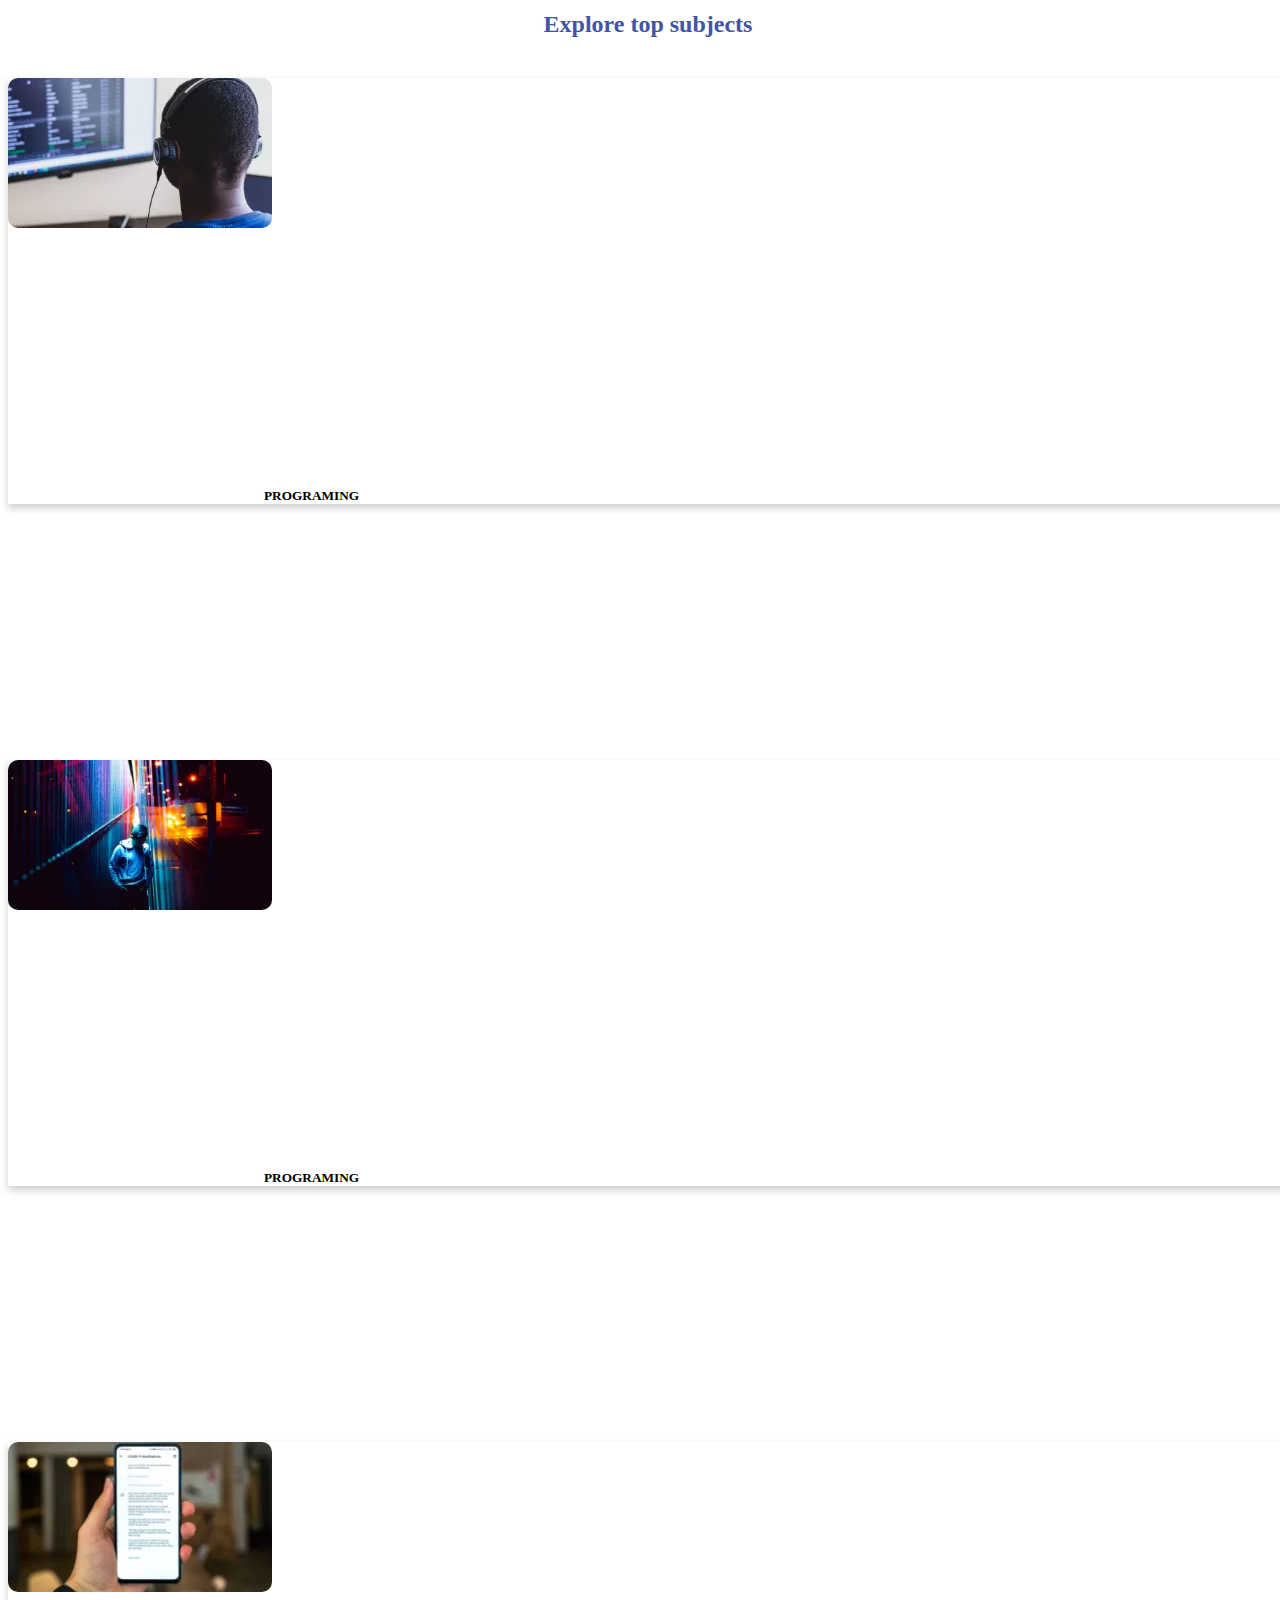
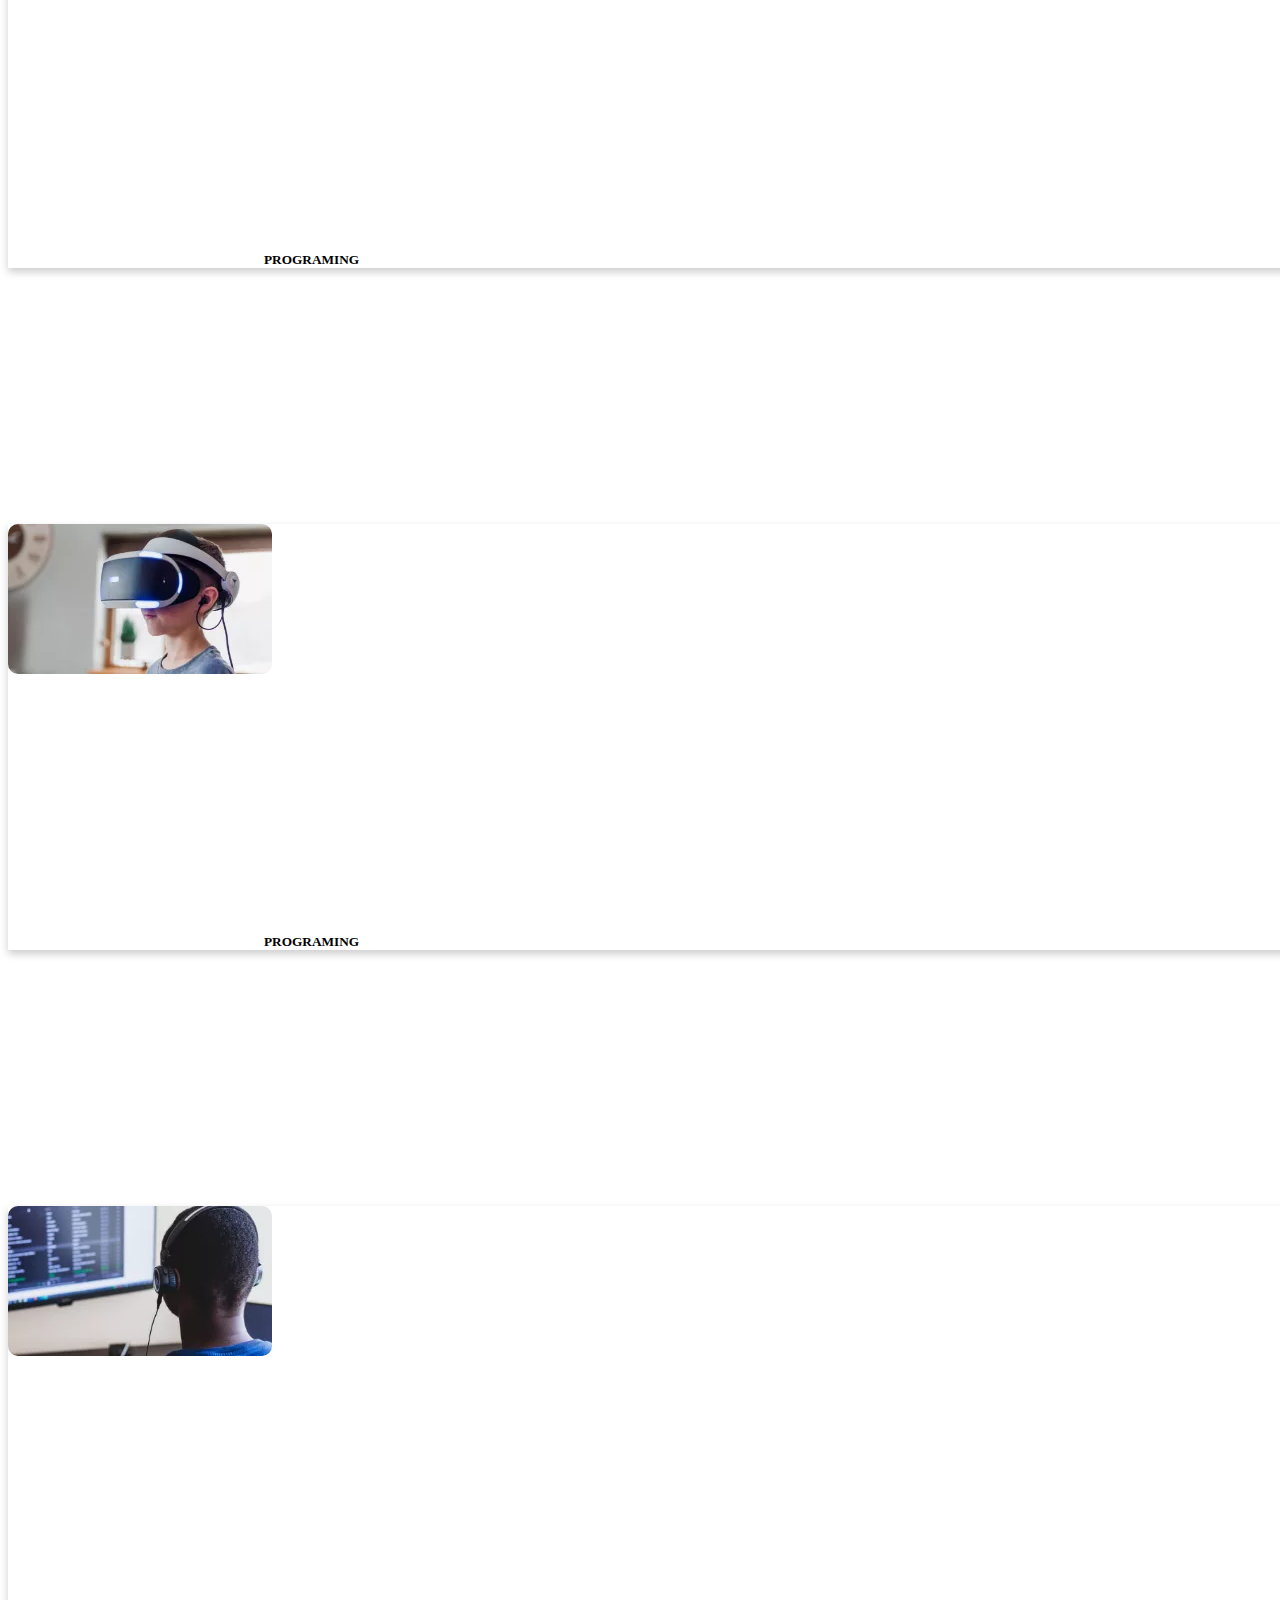
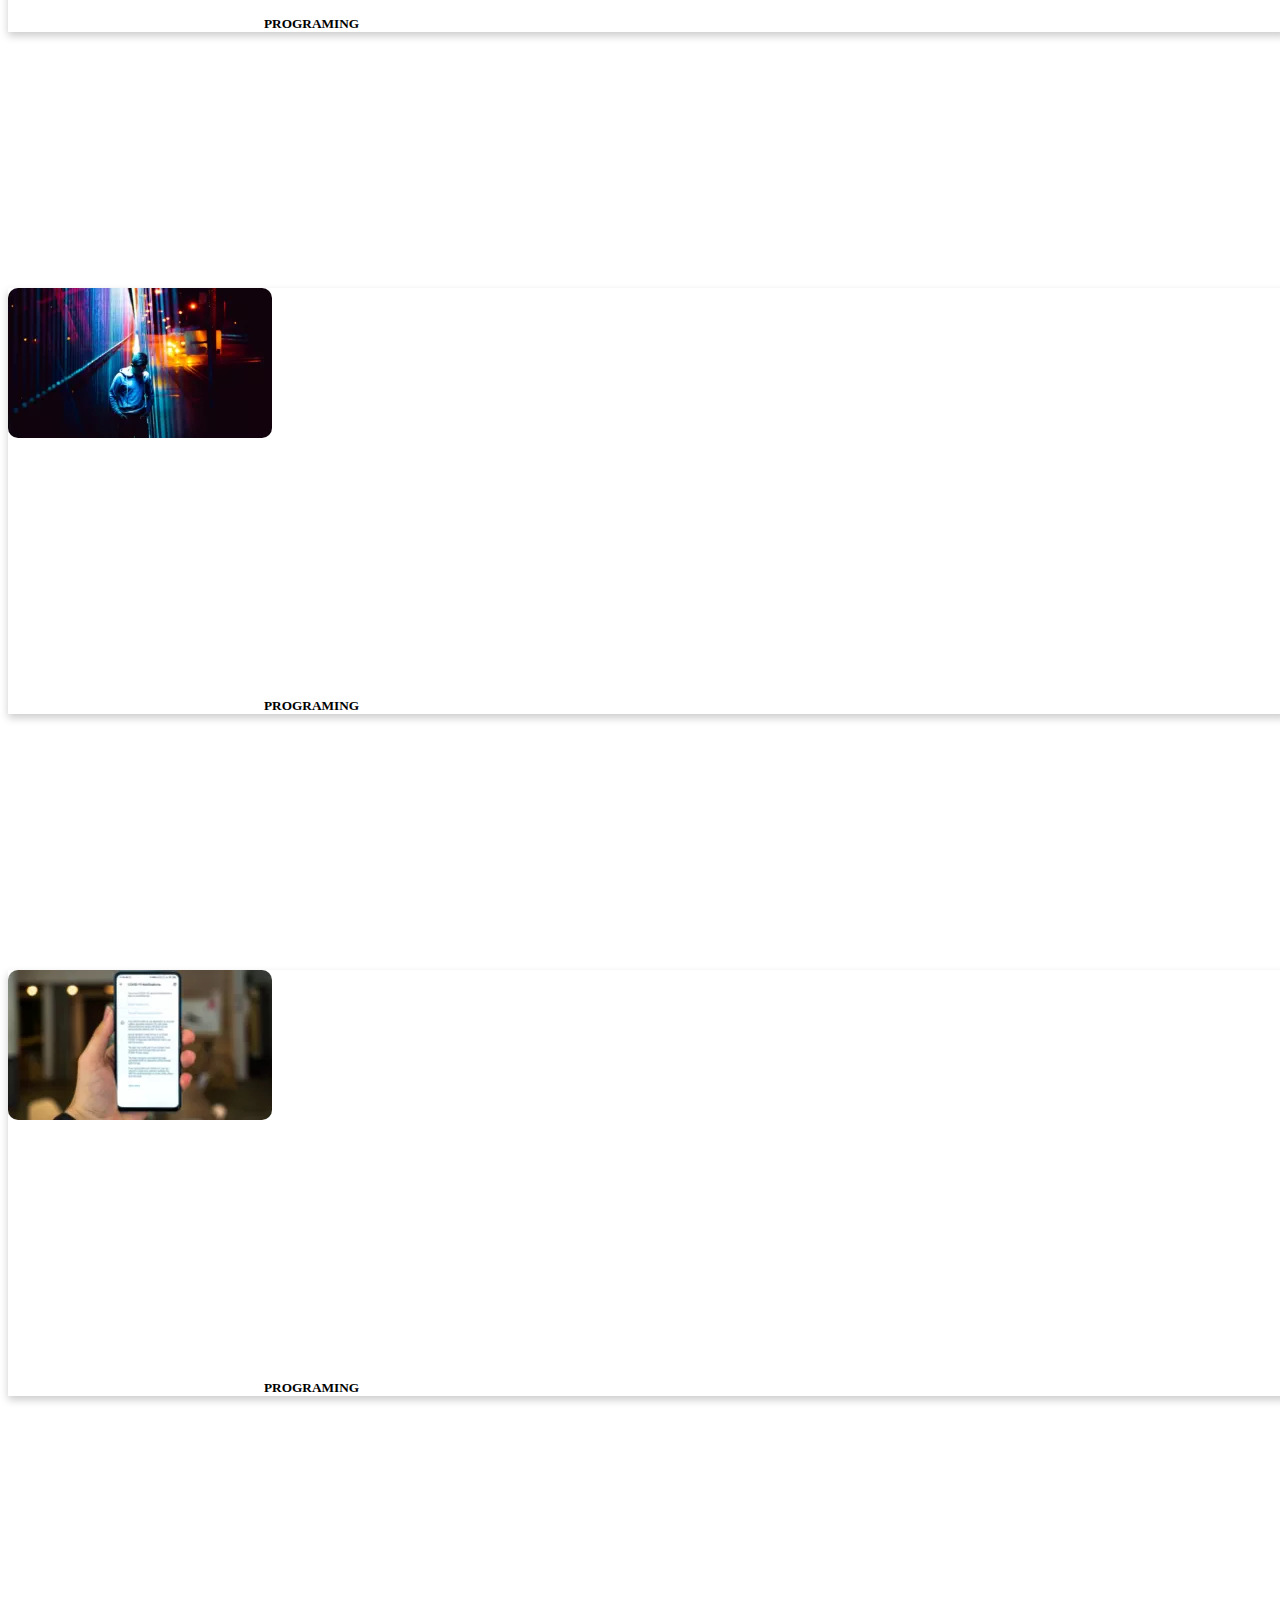
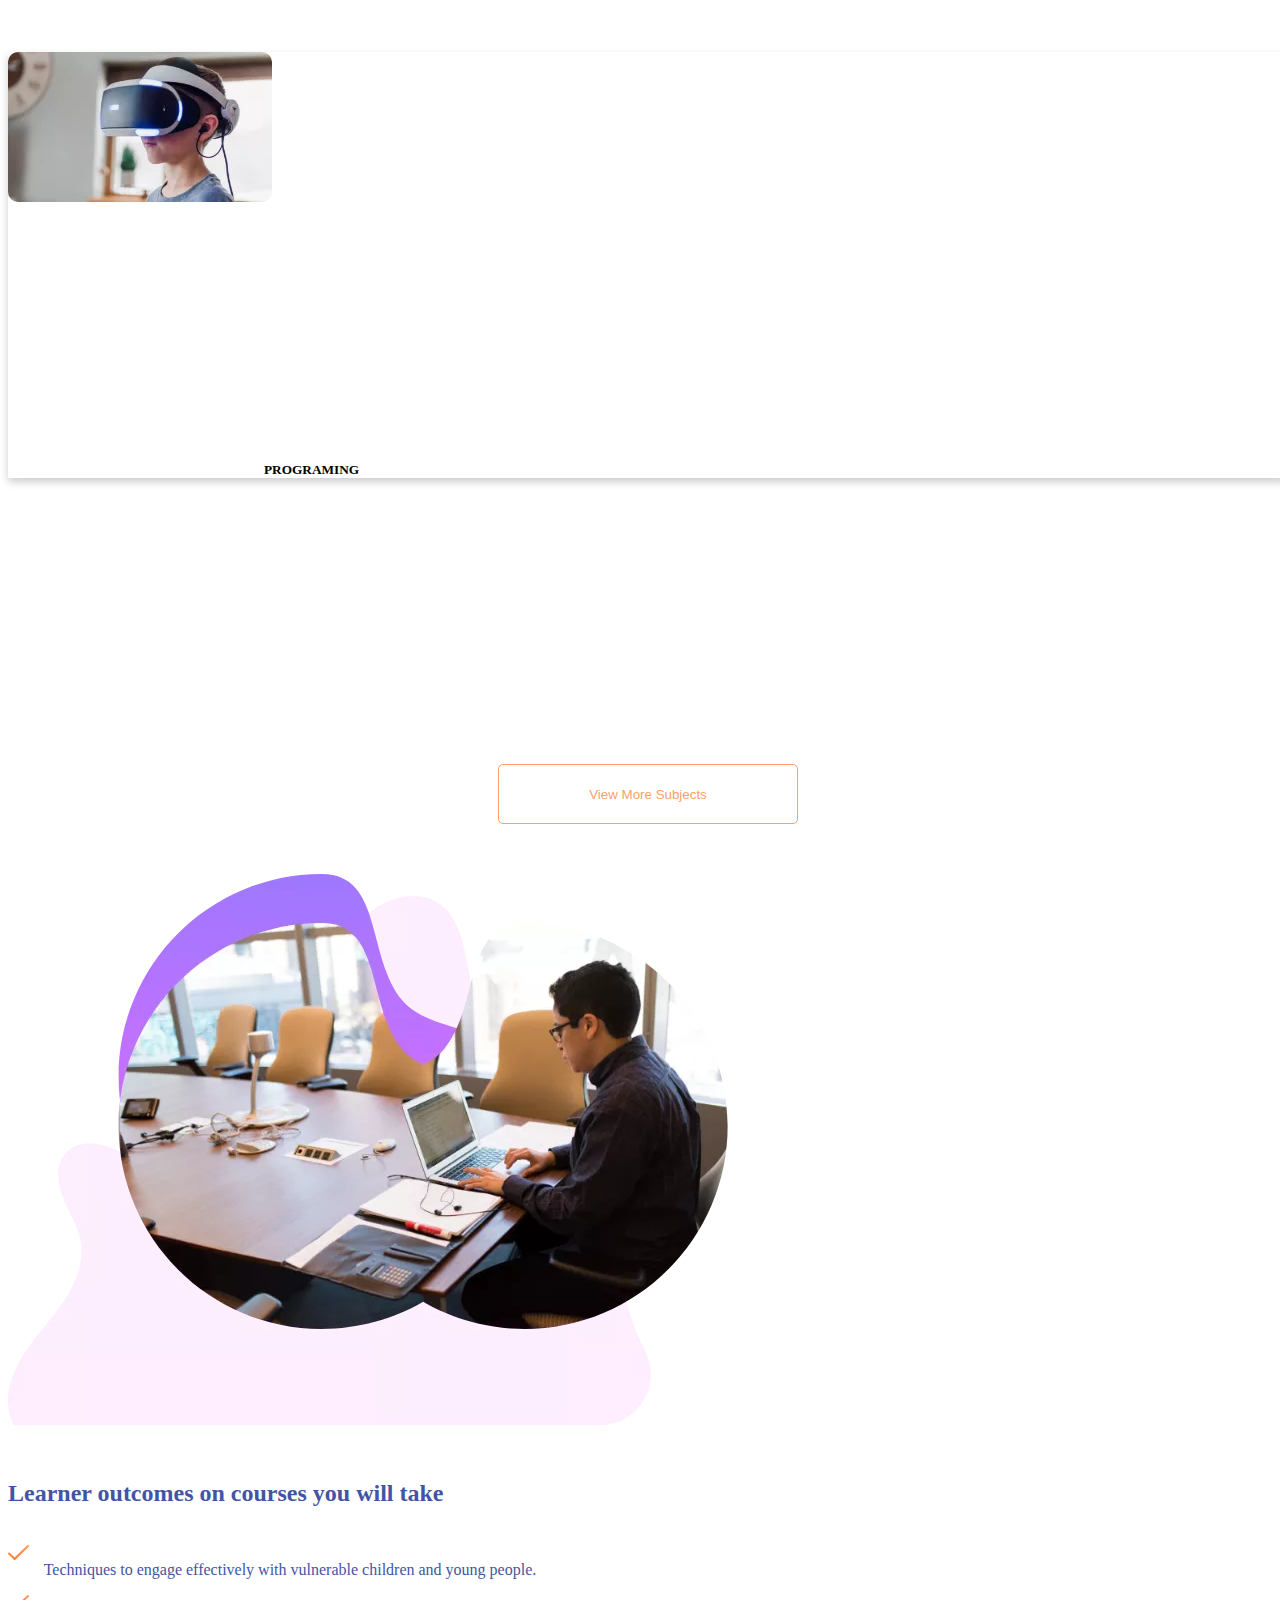
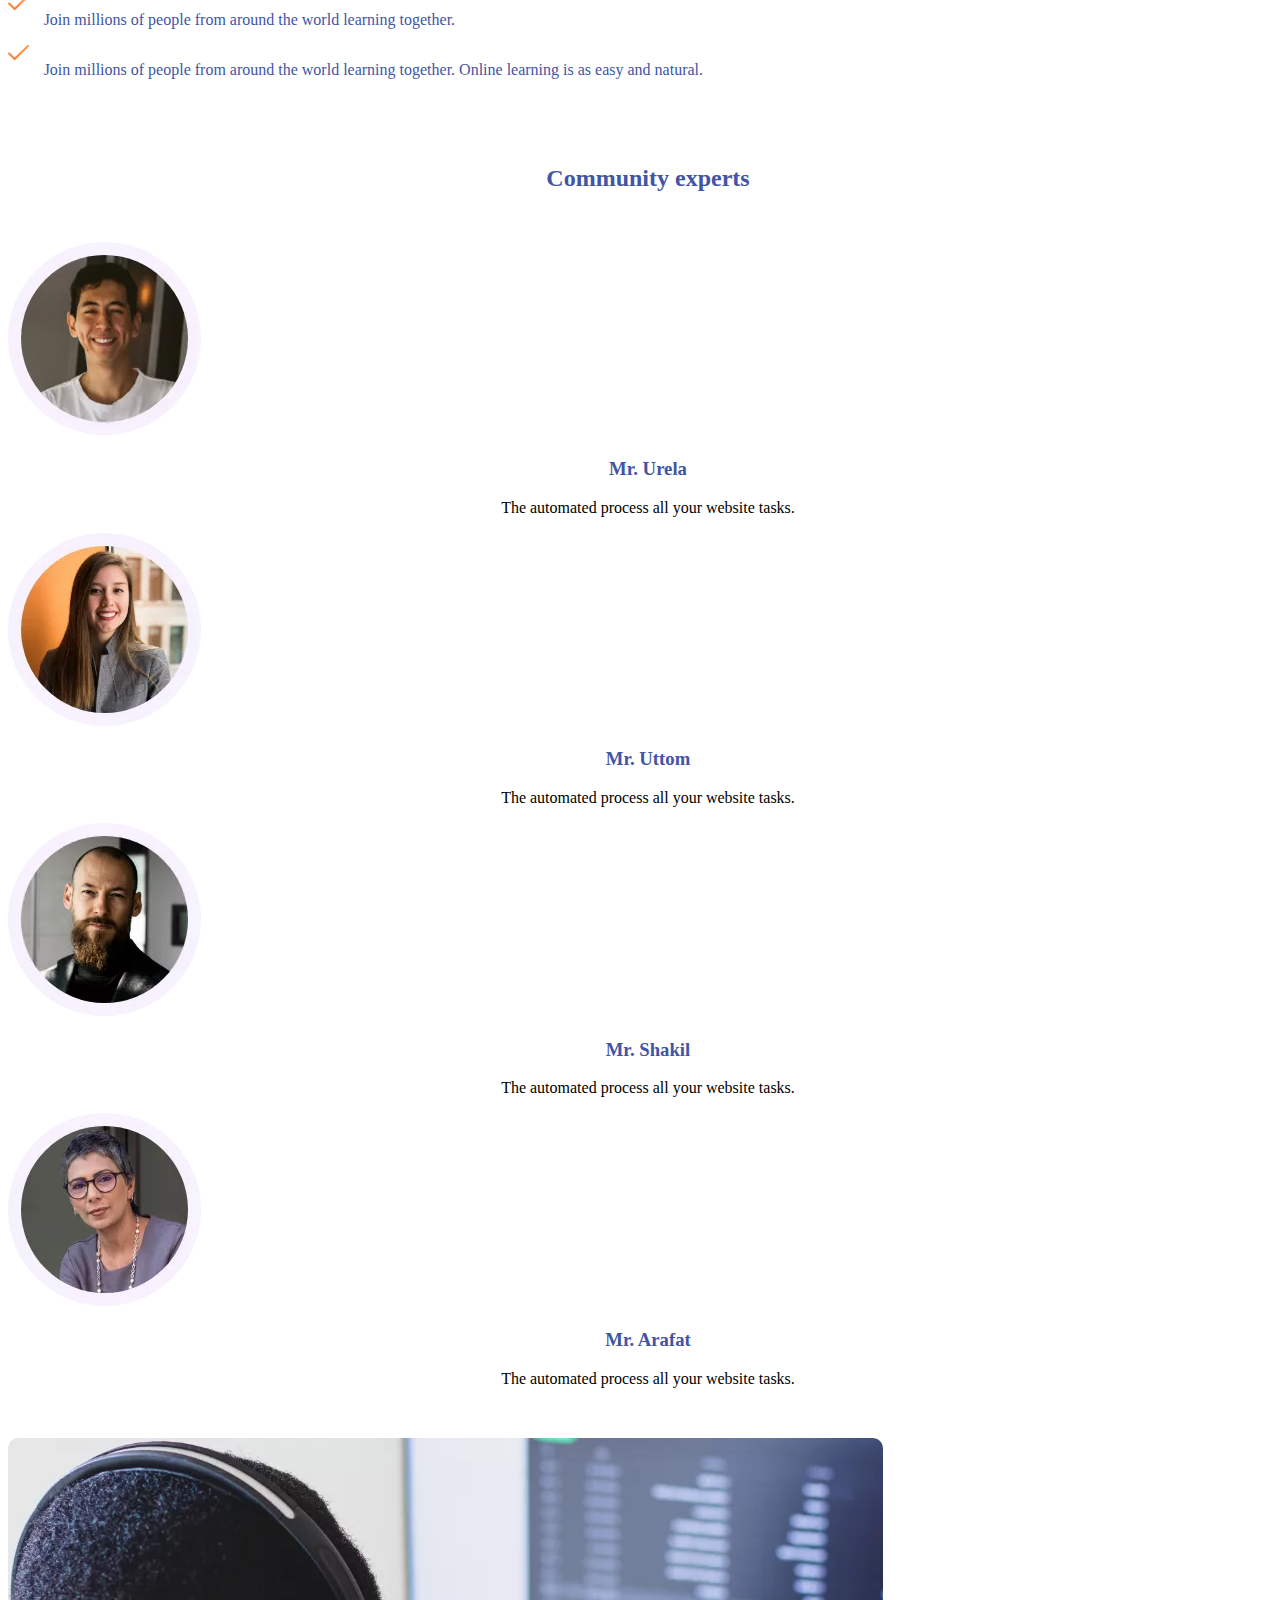
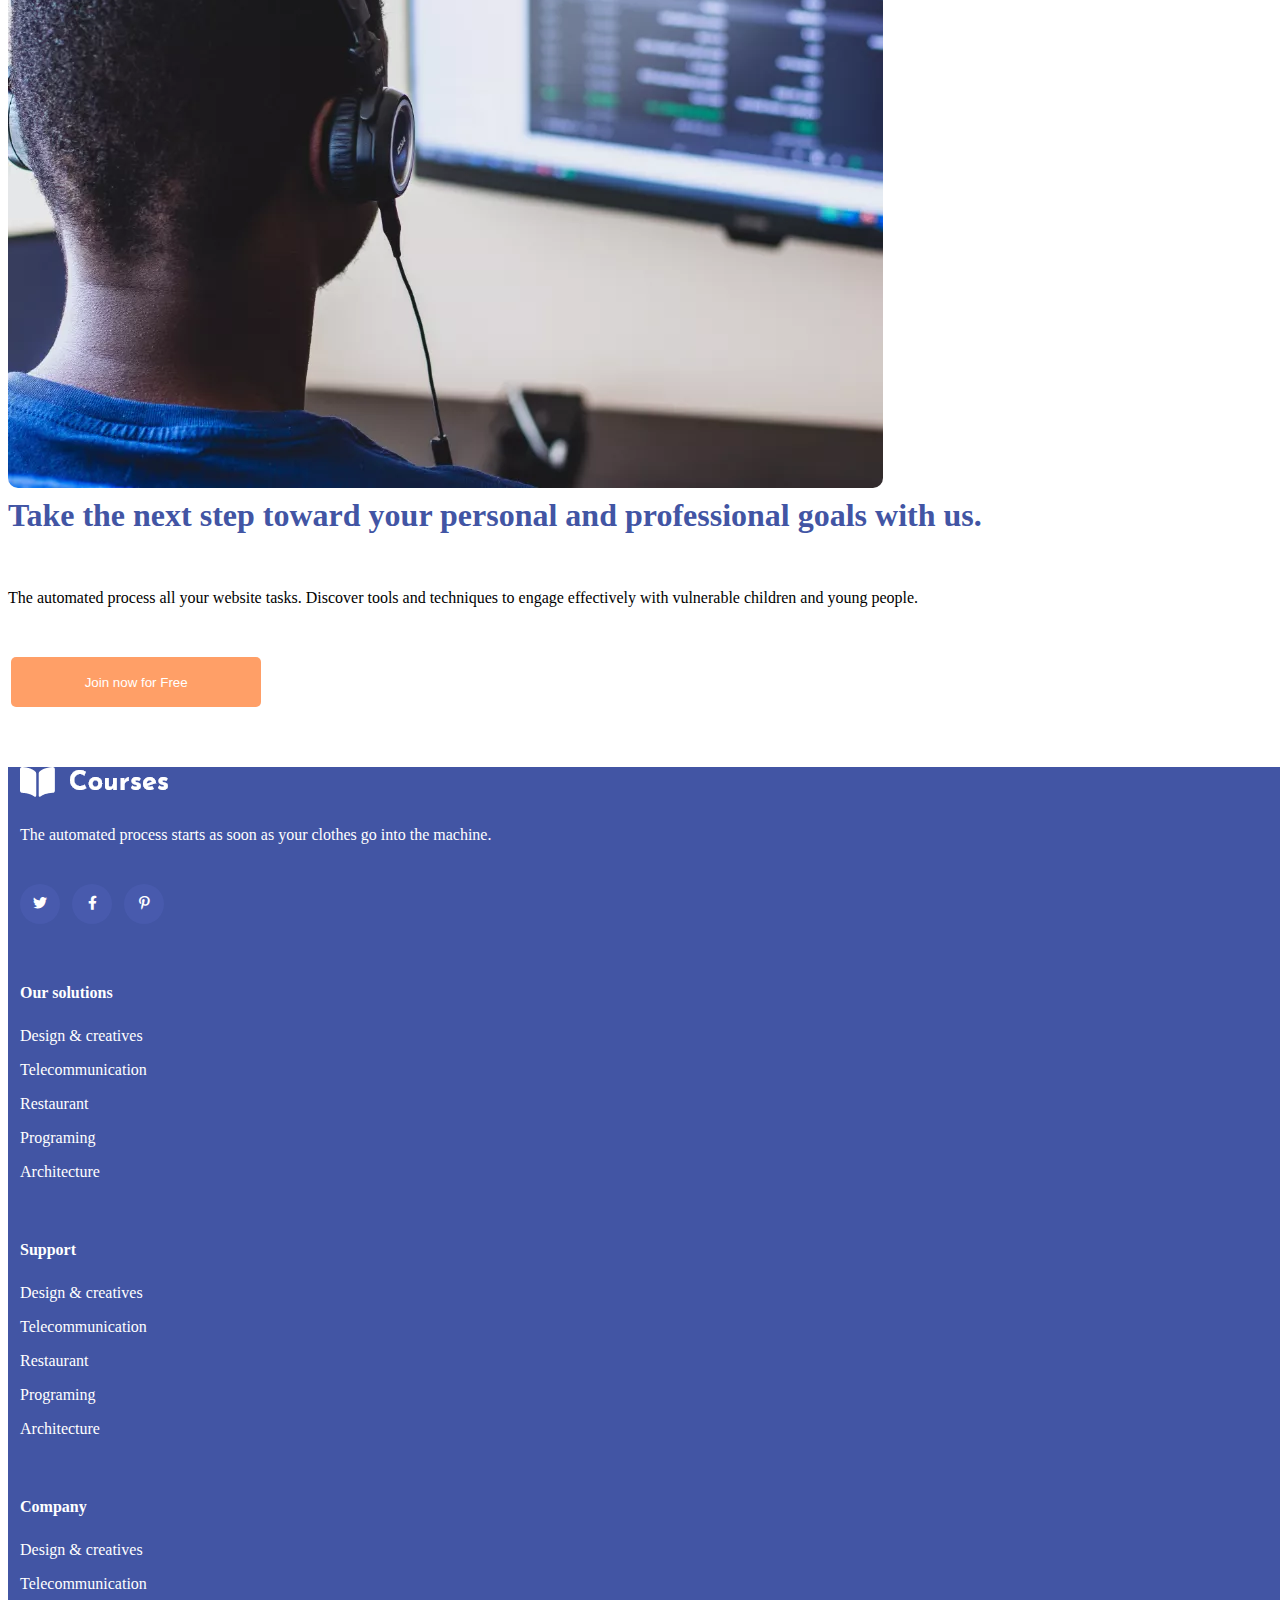
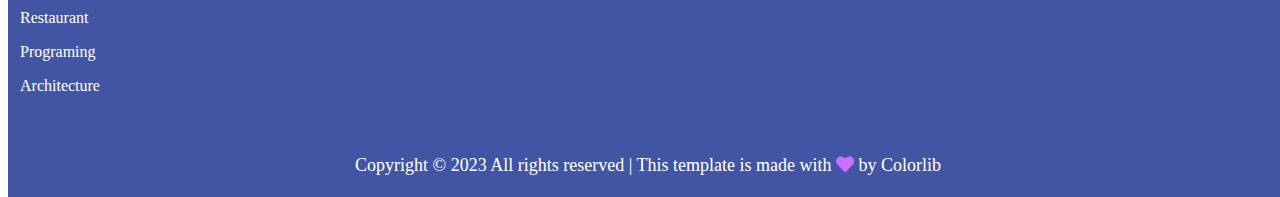
==== commit c5b07460: "Update index.html" ====
--- a/index.html
+++ b/index.html
@@ -28,7 +28,7 @@
 
   <!-- Navbar and Bg Image -->
   <div class="background-image">
-    <div class="container-fluid navbarfixed">
+    <div style="padding: 20px 0;" class="container-fluid navbarfixed">
       <nav class="navbar navbar-expand-lg navbar-light bg-transparent">
         <a style="margin-left: 30px;" class="navbar-brand" href="#"><img src="./Images/logo.png" alt="logo"></a>
         <button style="margin-right: 5px;" class="navbar-toggler" type="button" data-bs-toggle="collapse"
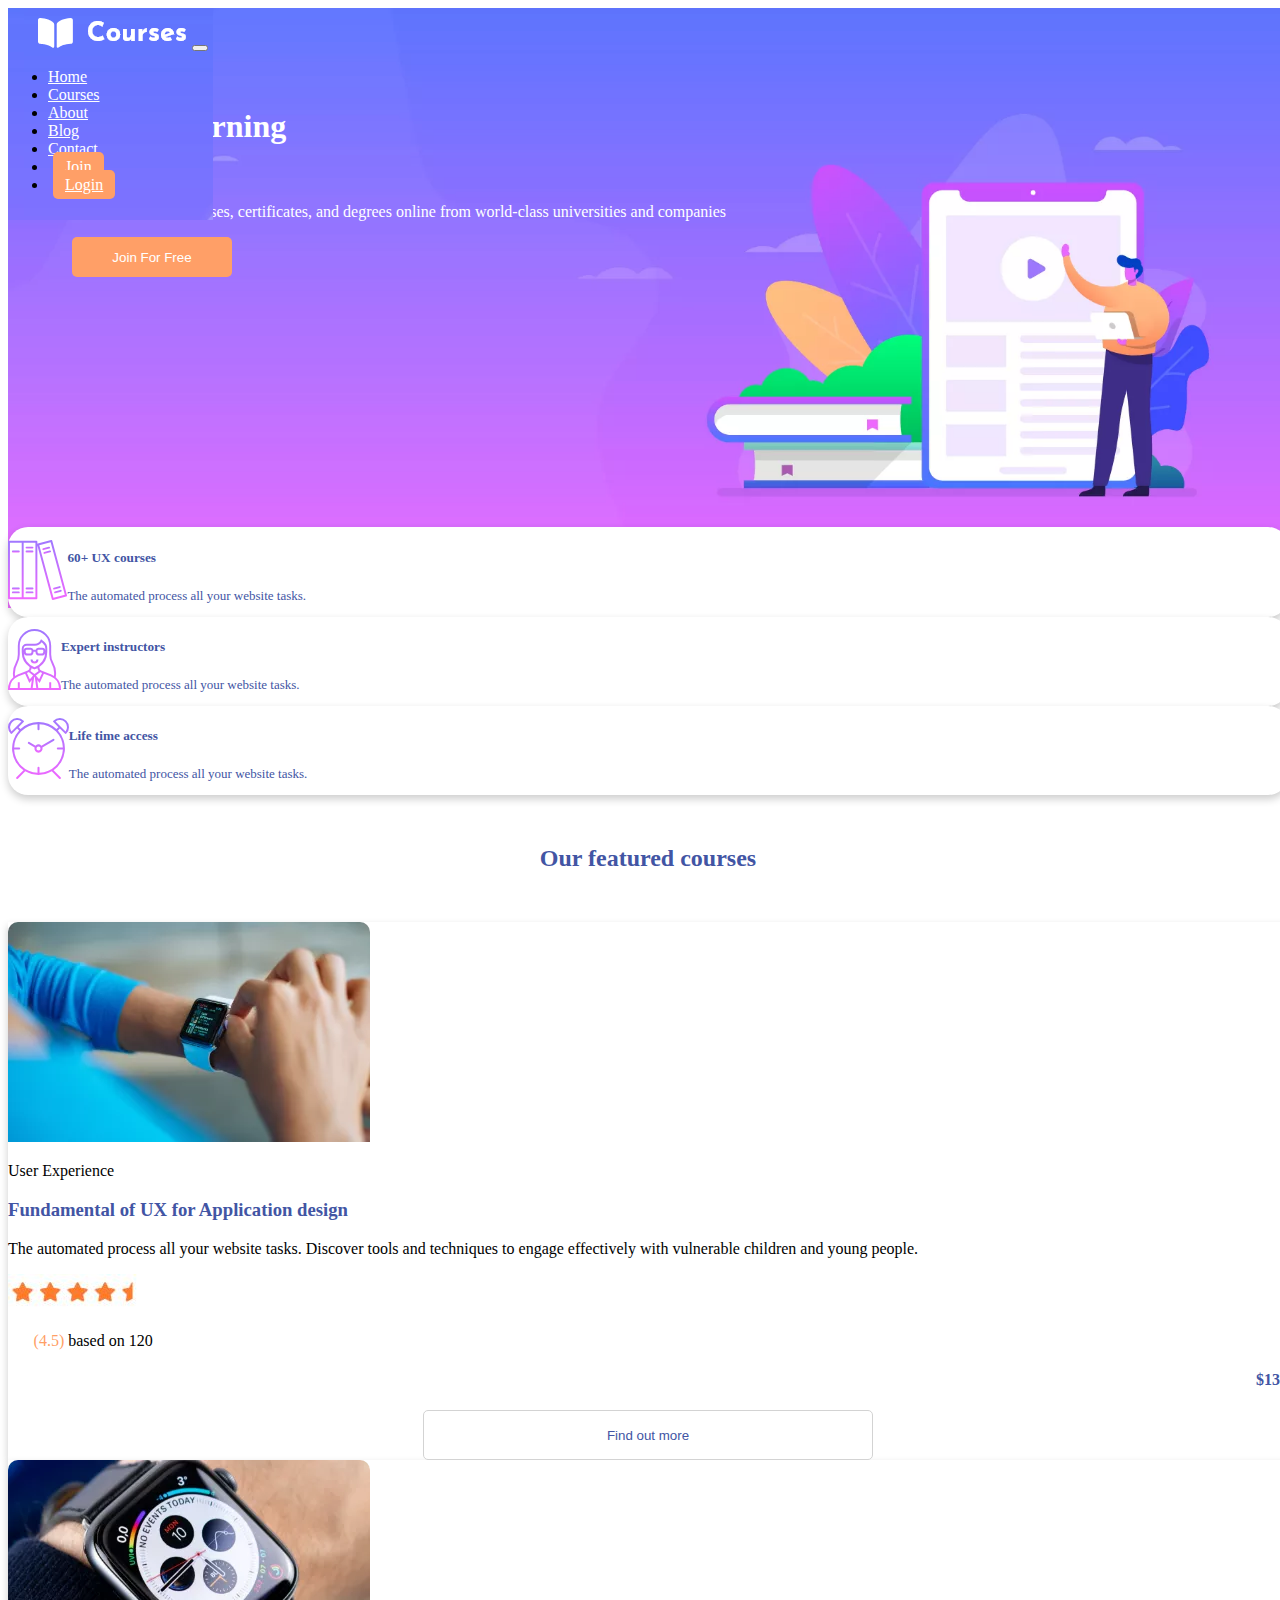
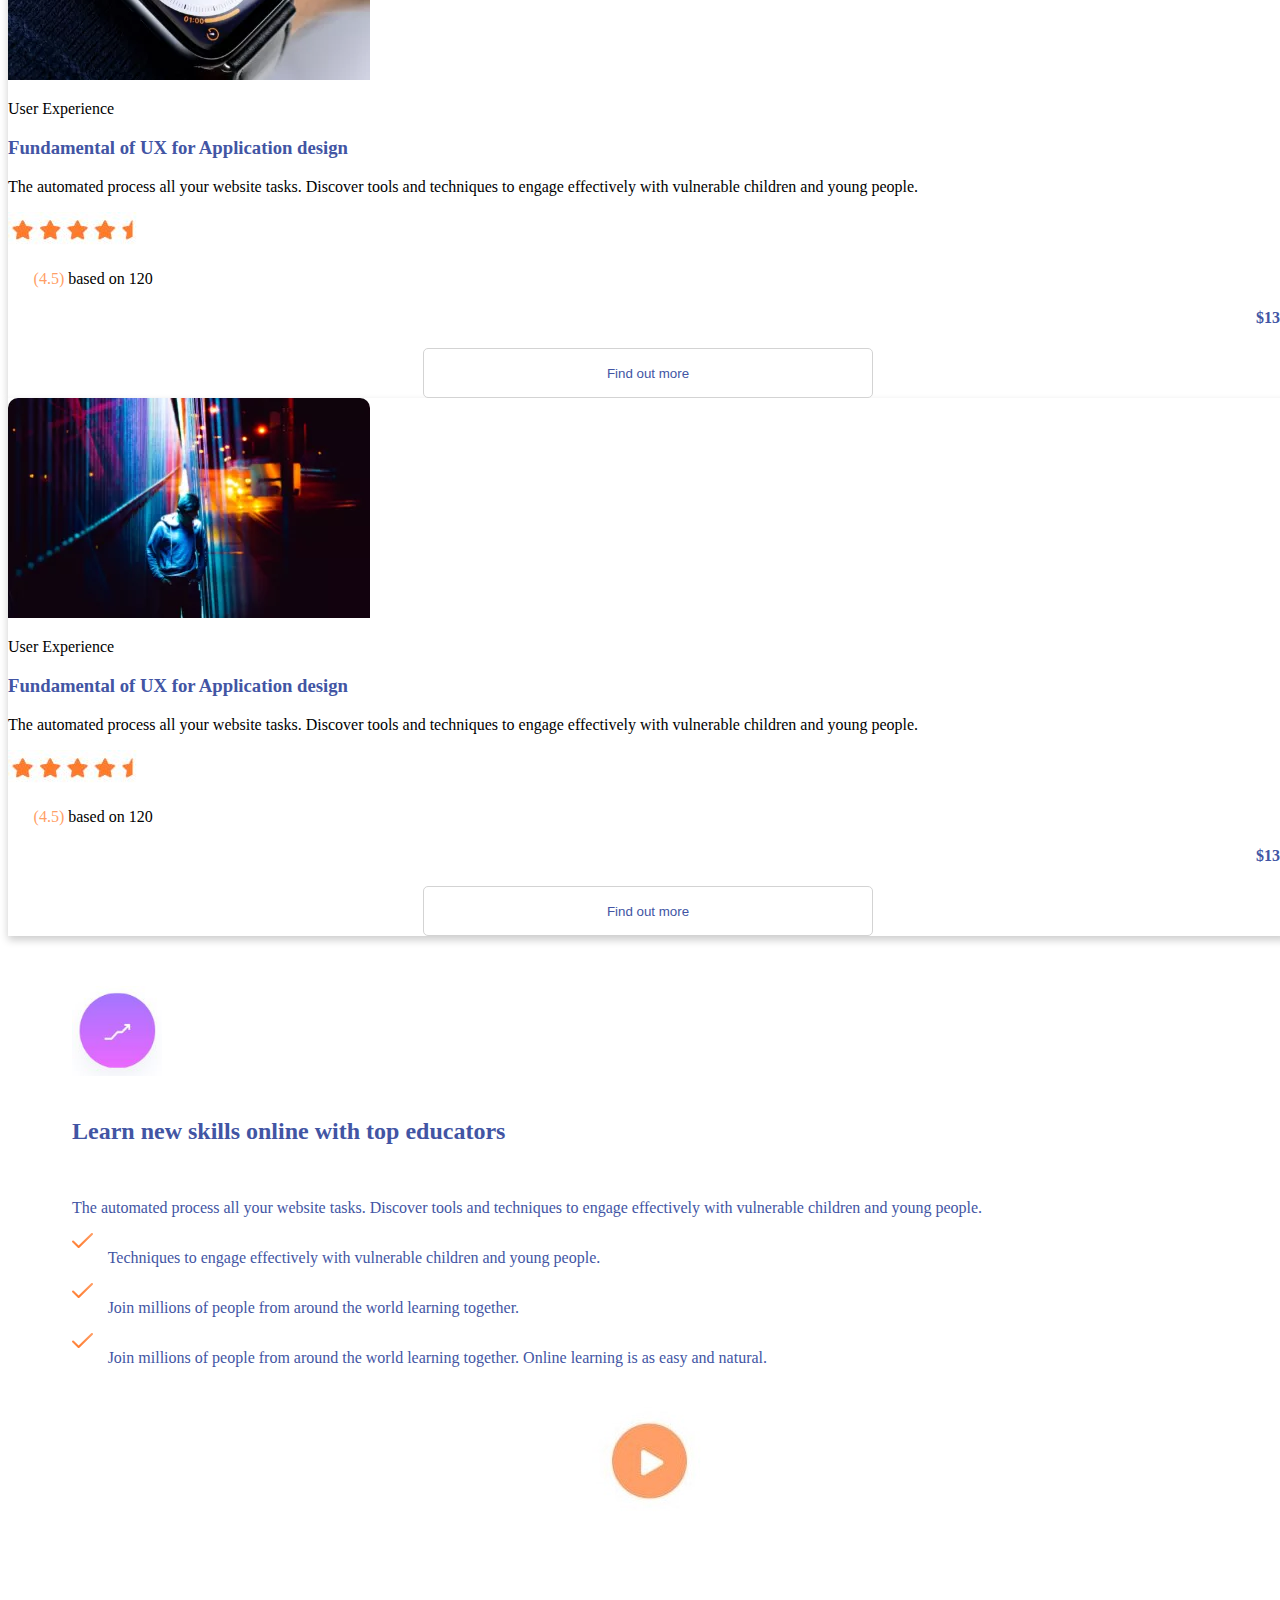
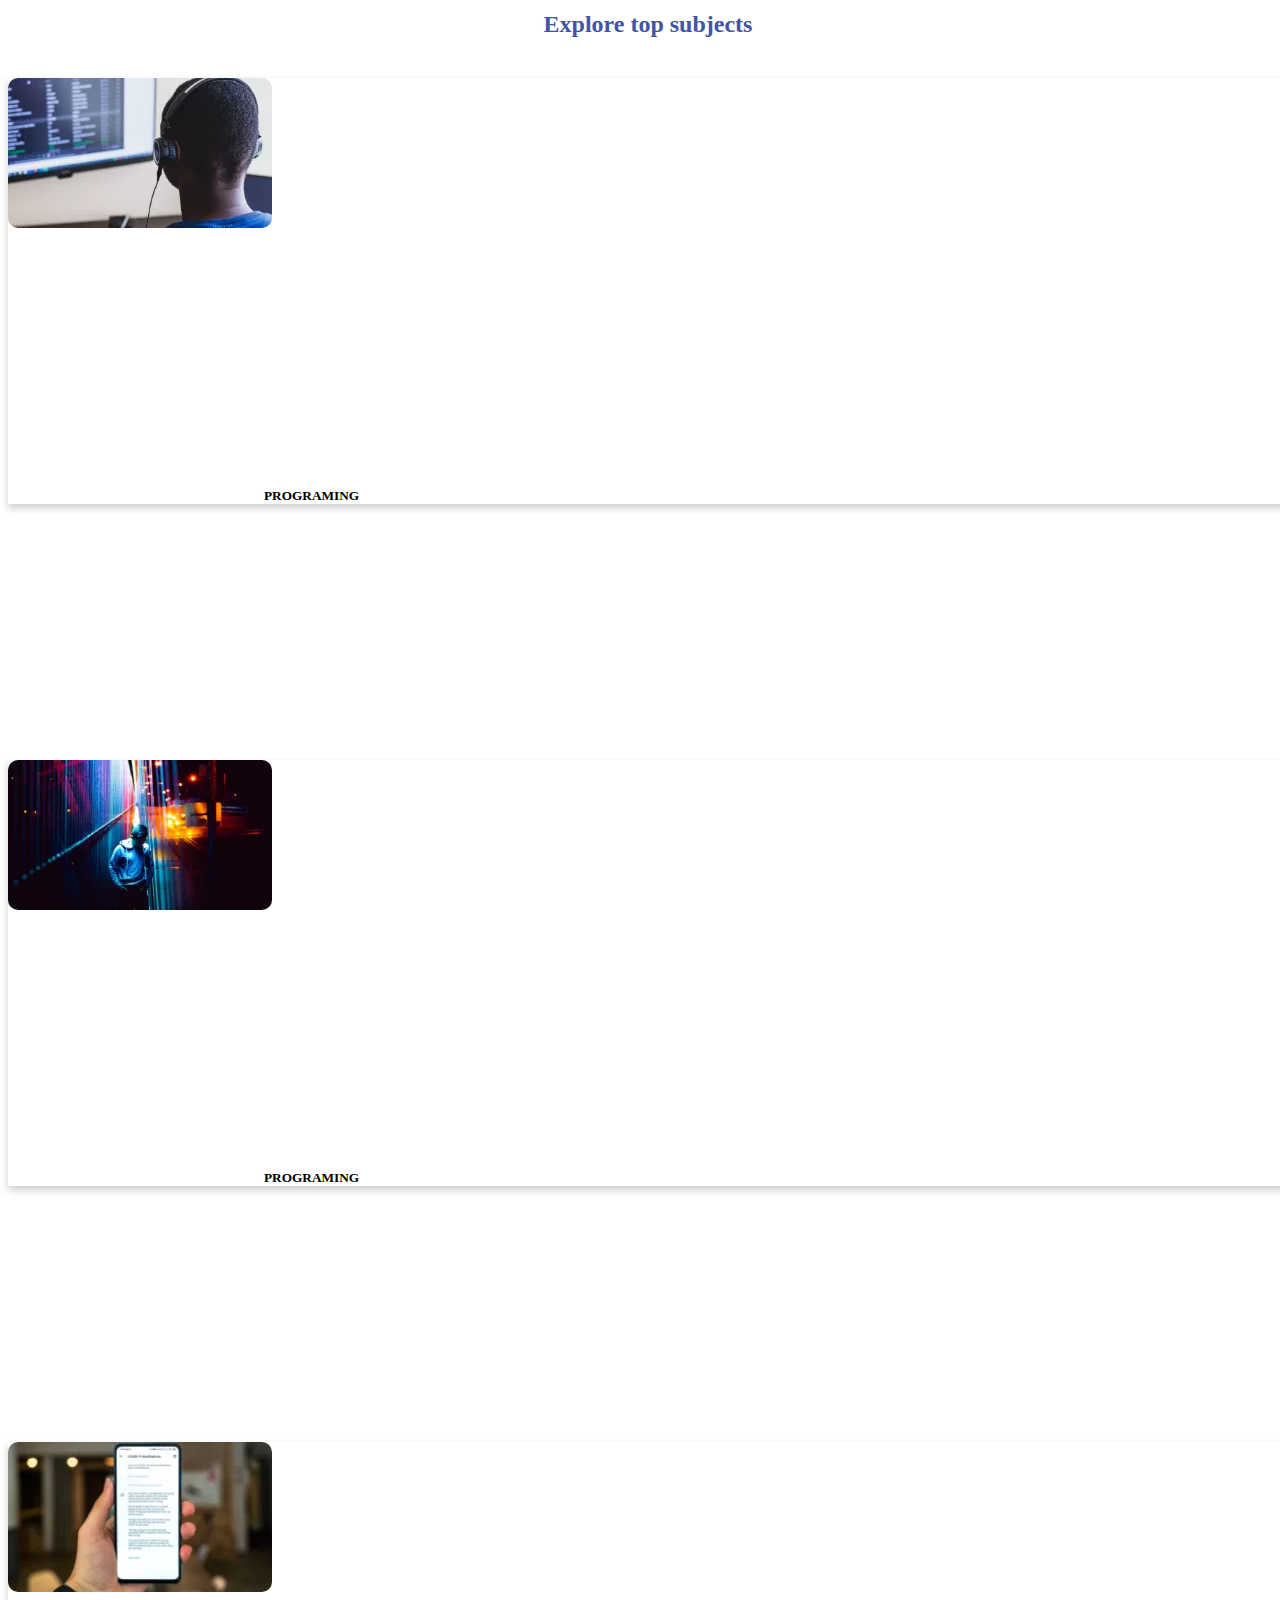
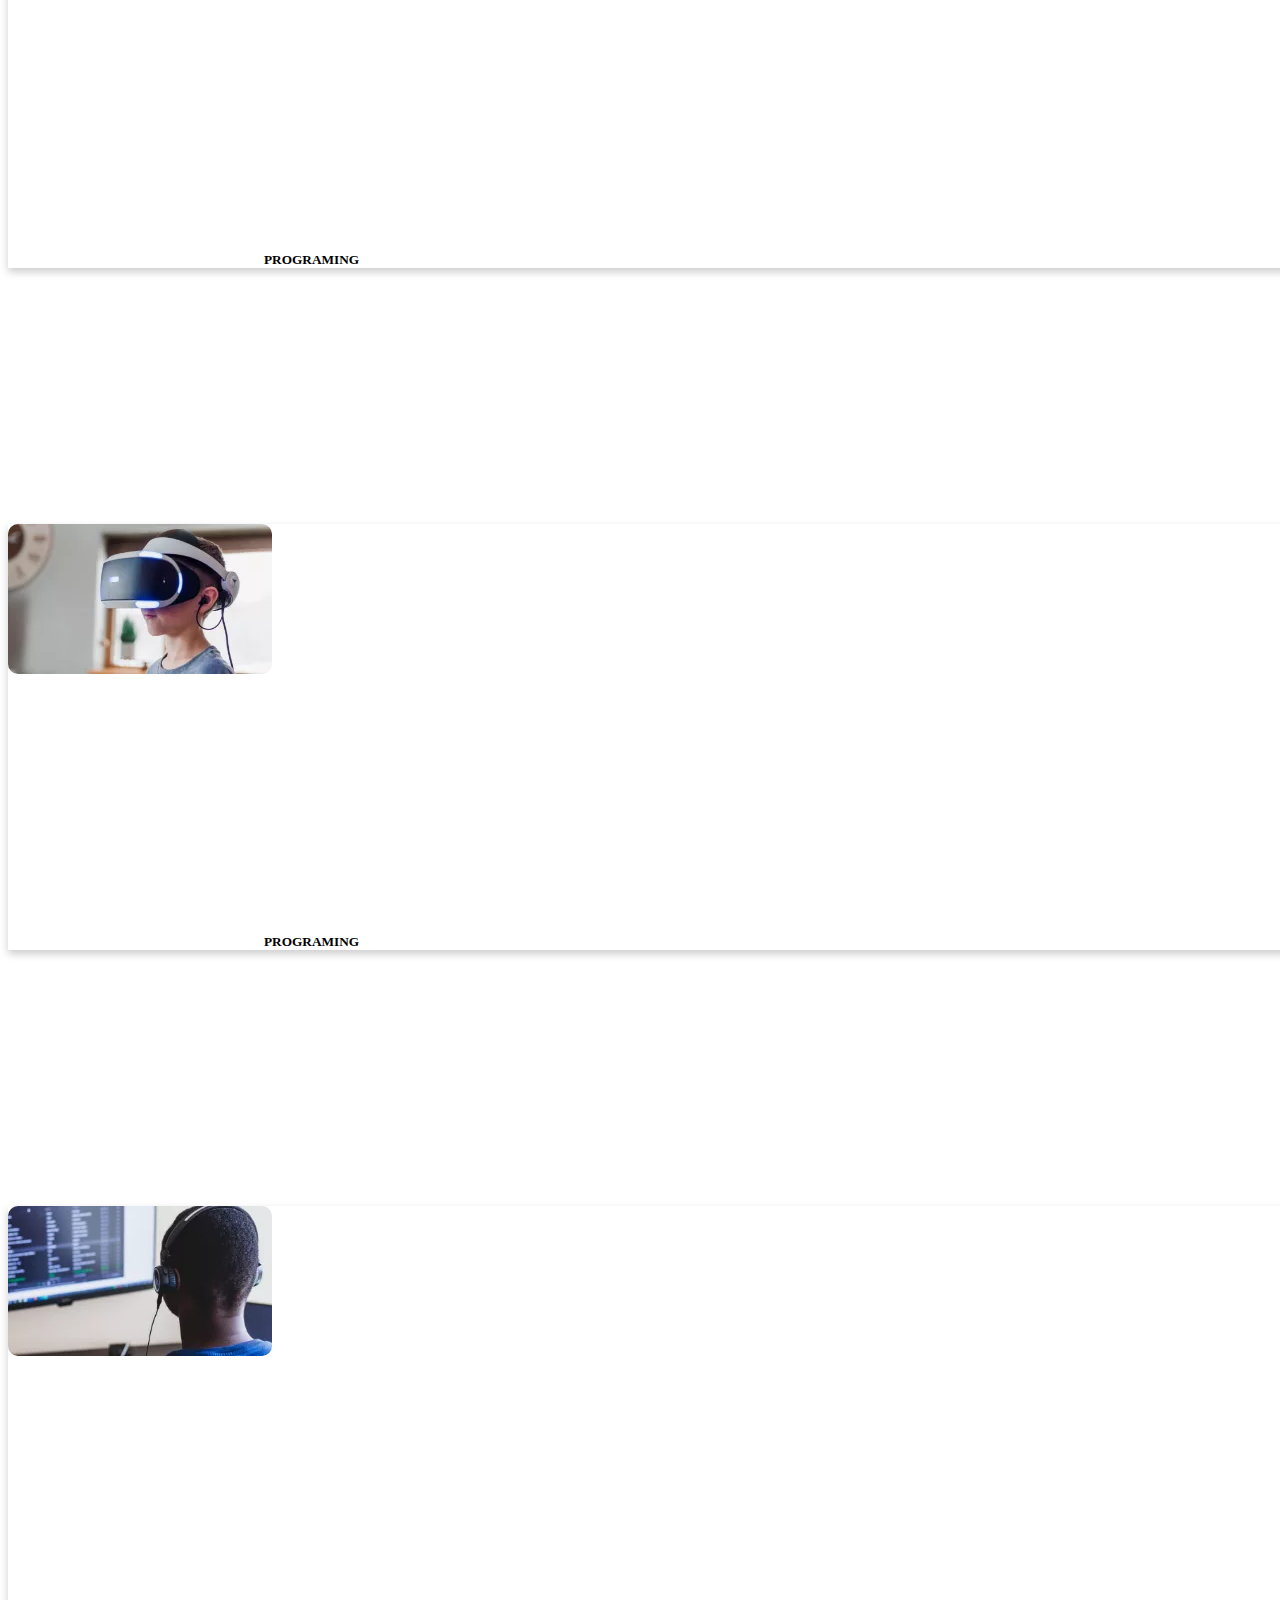
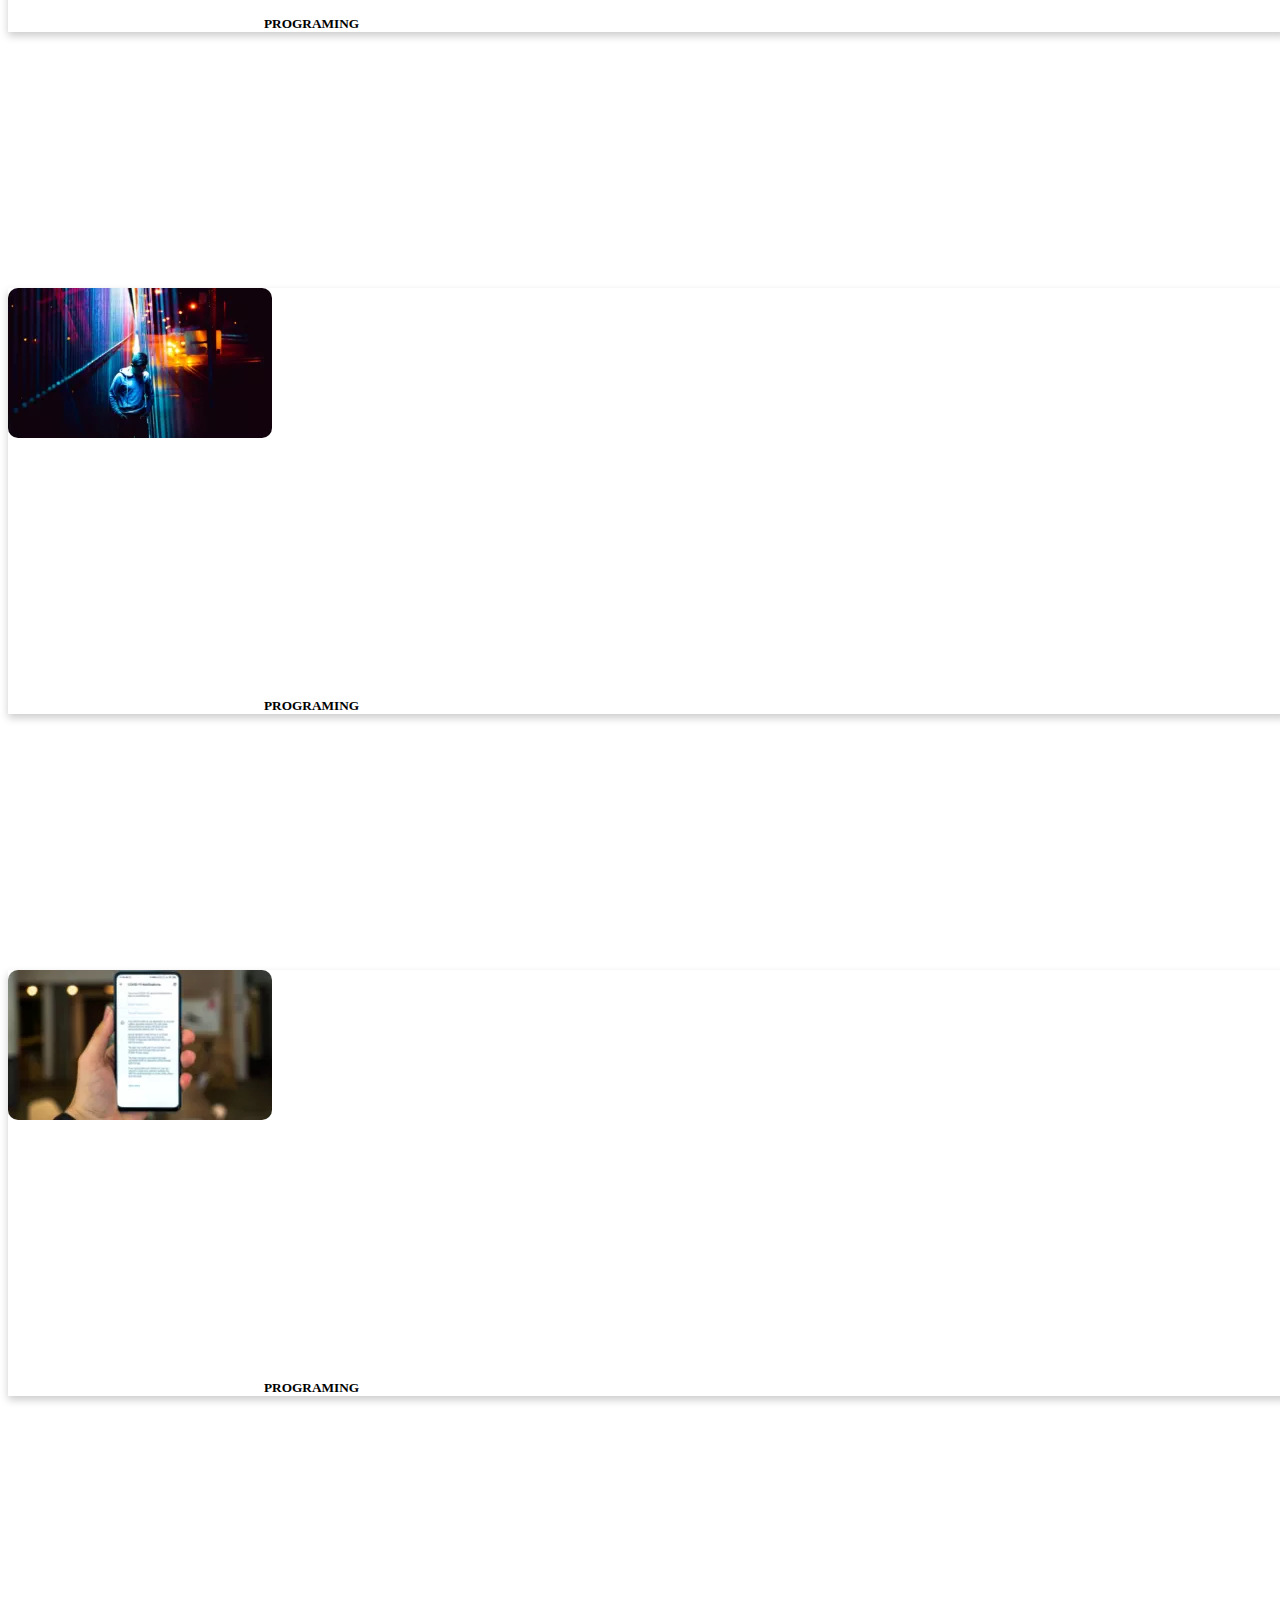
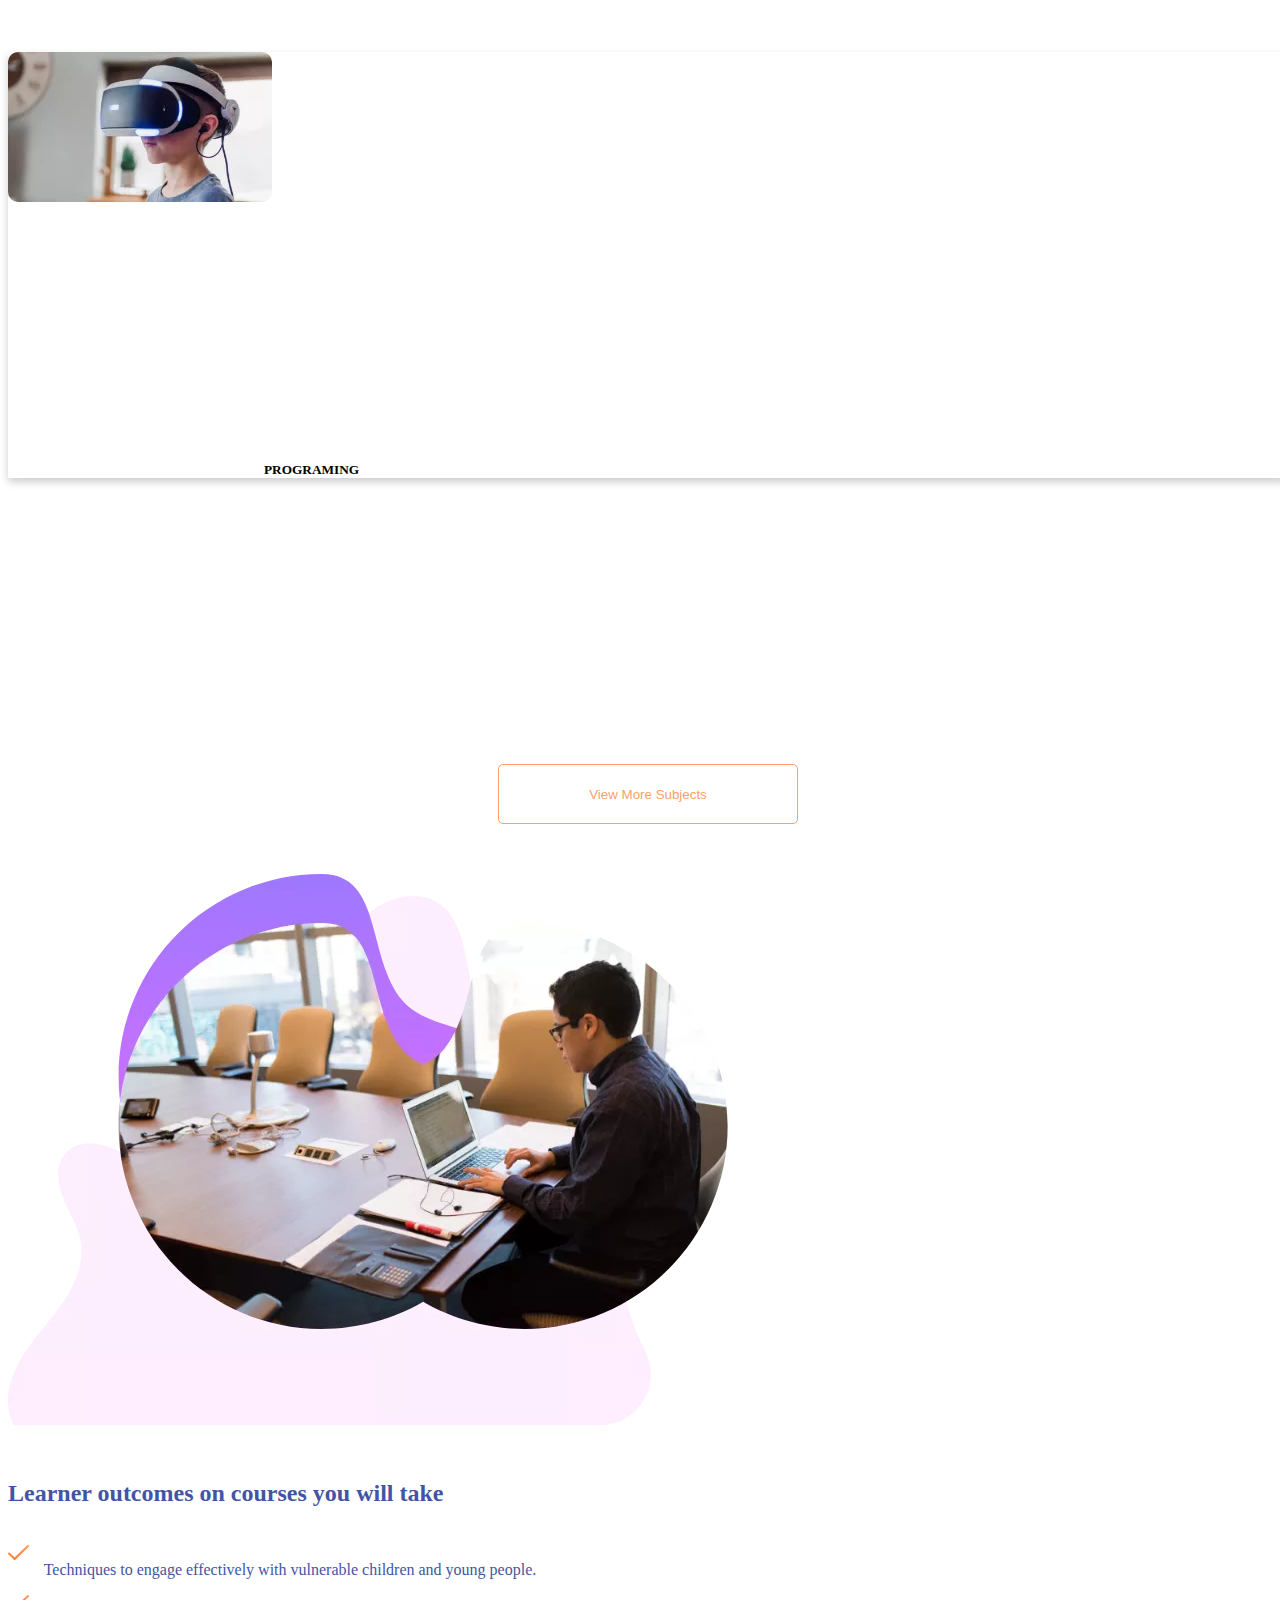
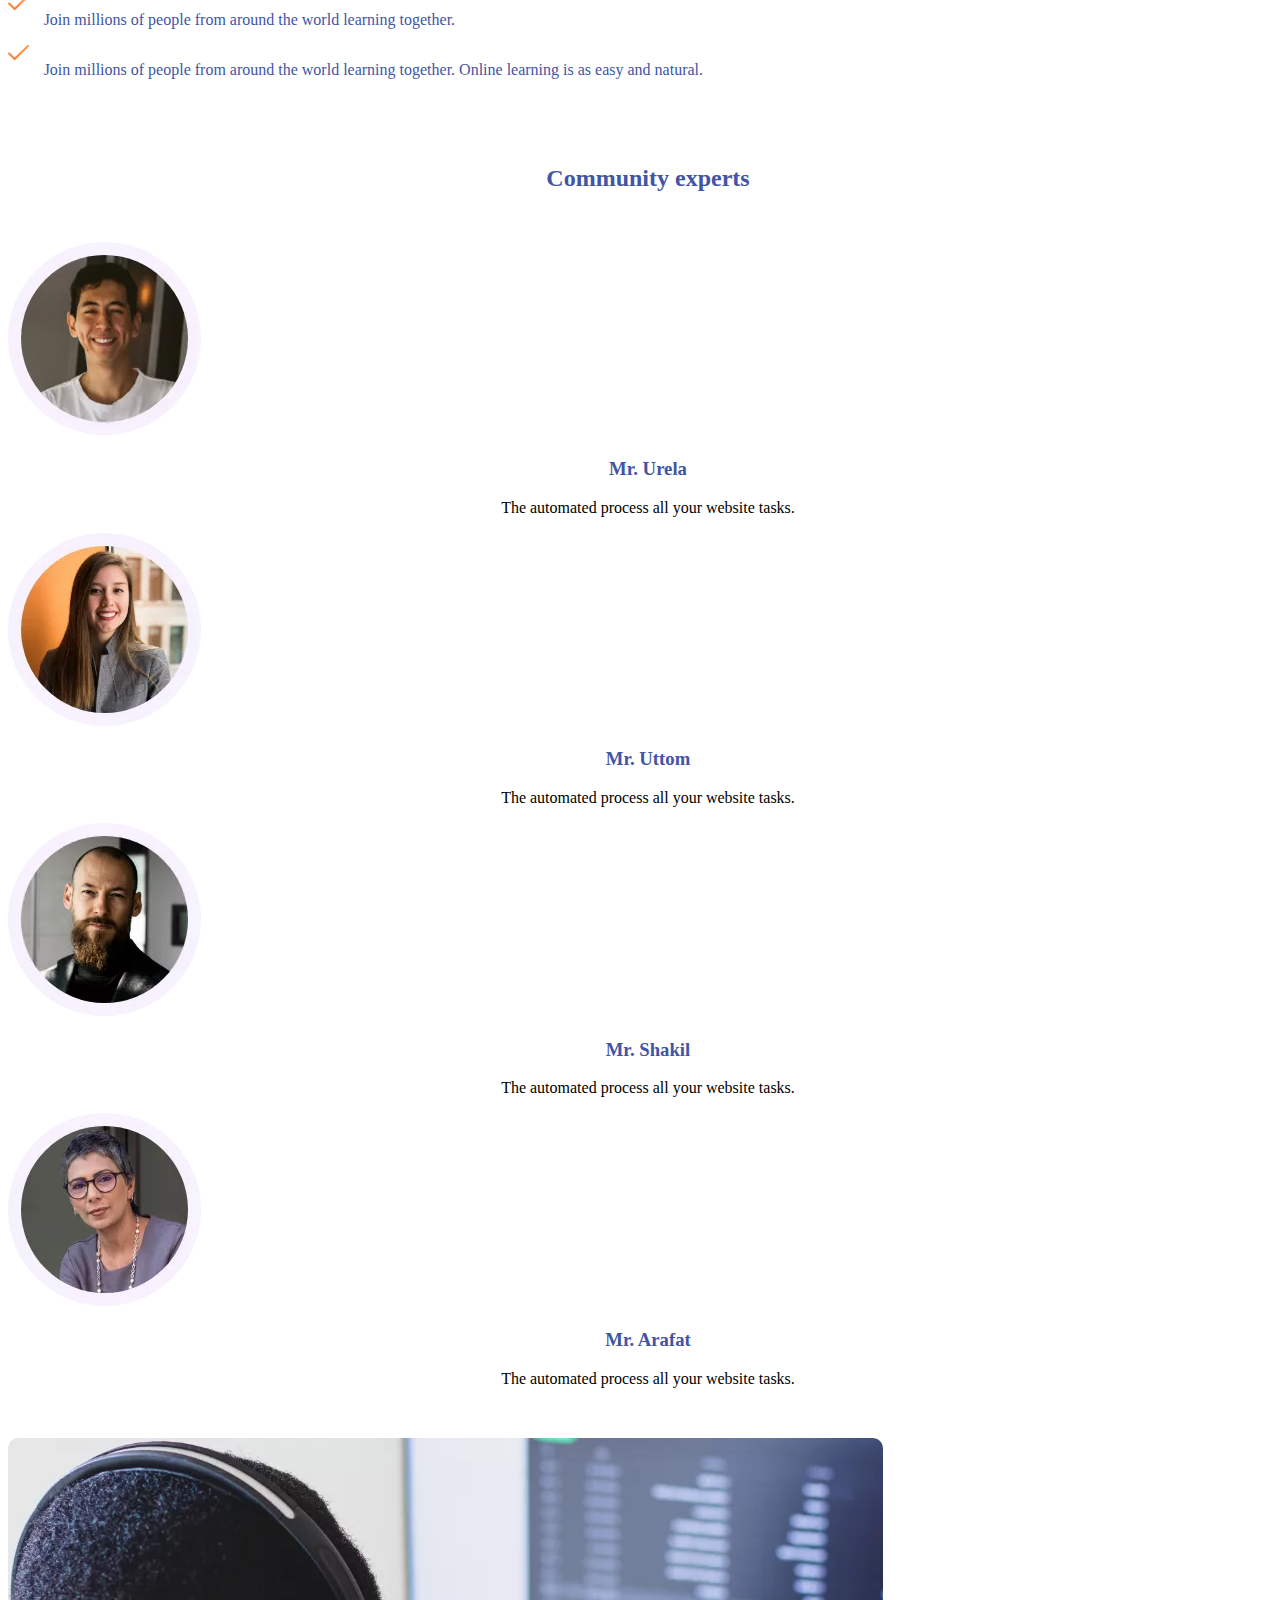
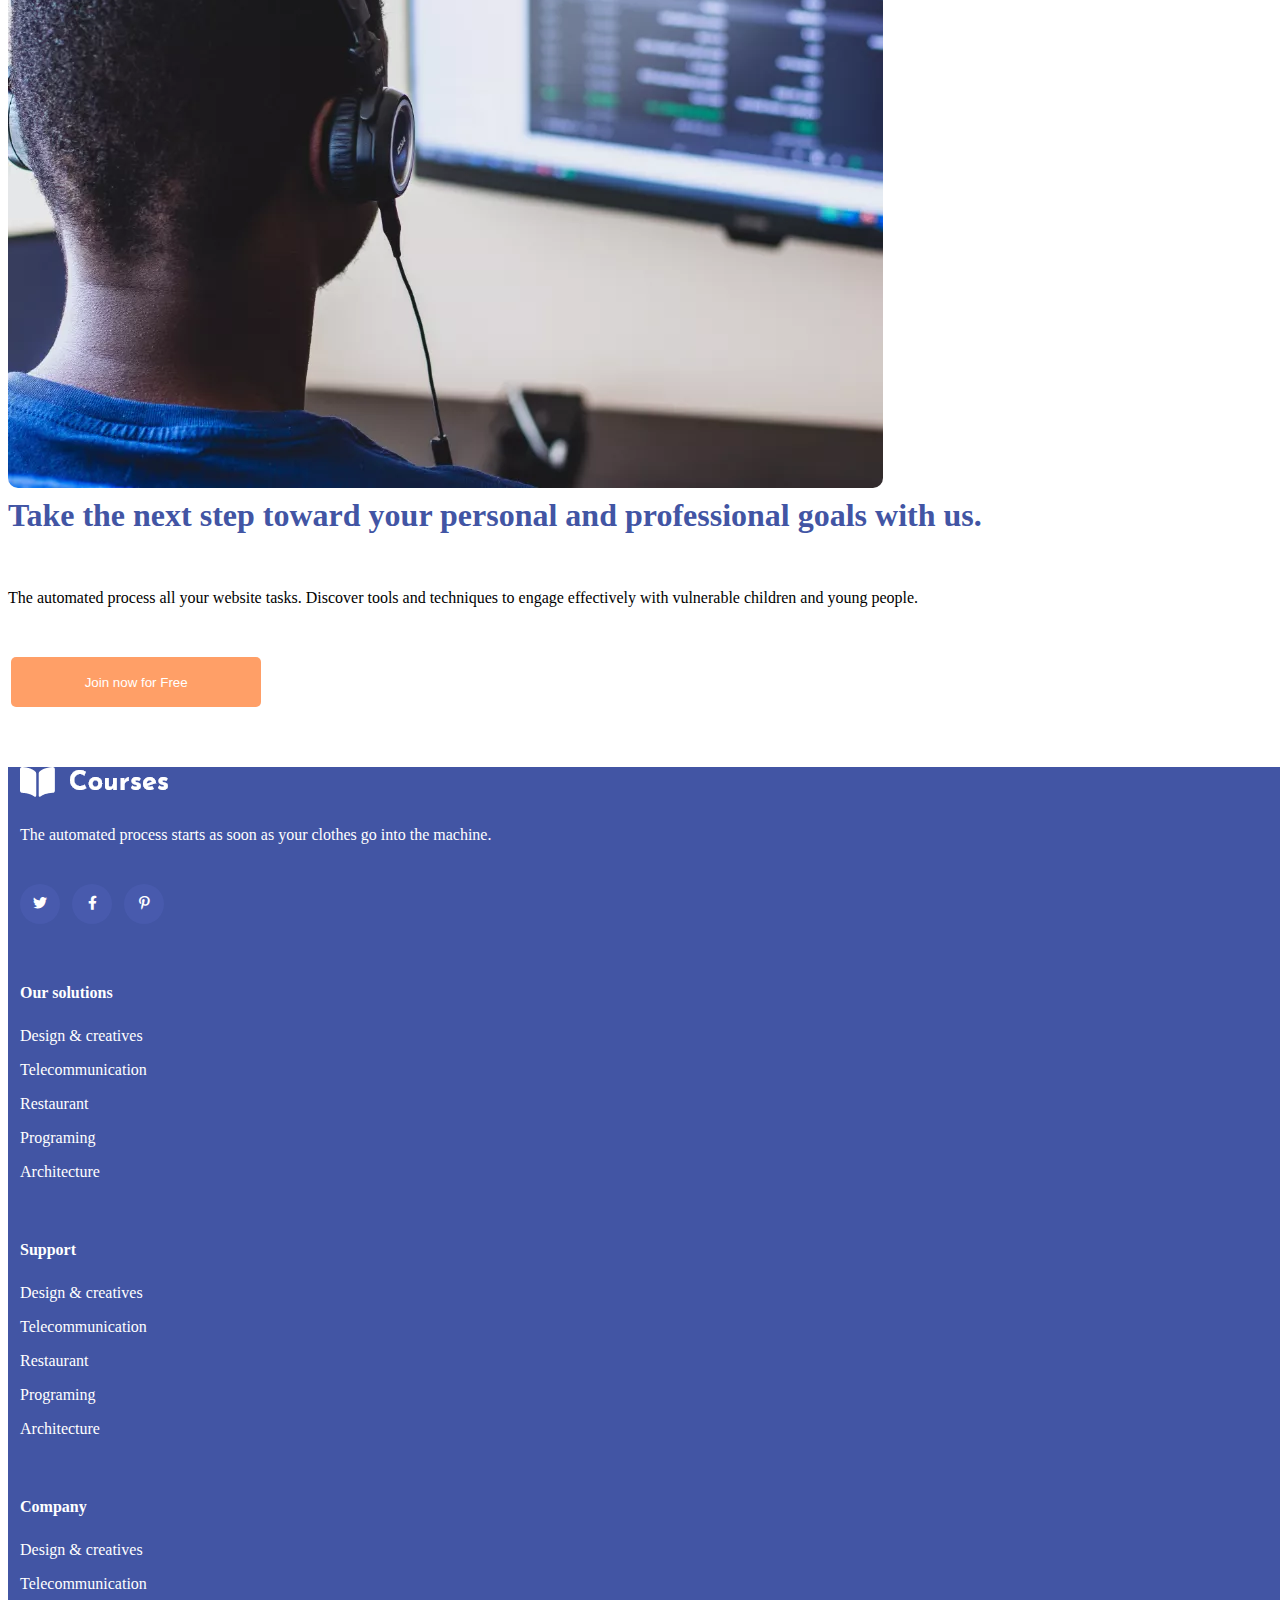
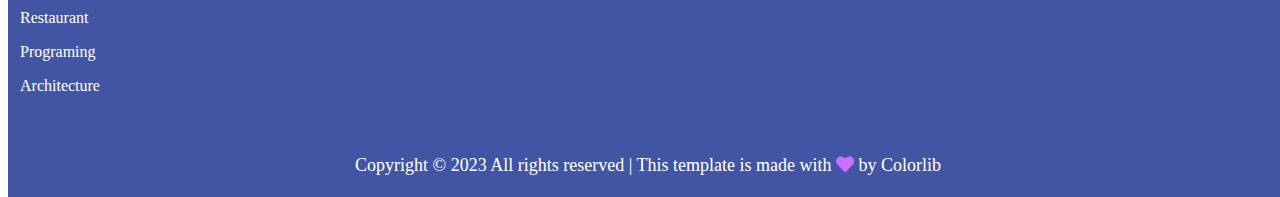
==== commit c88b793e: "Update index.html" ====
--- a/index.html
+++ b/index.html
@@ -28,7 +28,7 @@
 
   <!-- Navbar and Bg Image -->
   <div class="background-image">
-    <div style="padding: 20px 0;" class="container-fluid navbarfixed">
+    <div style="padding: 10px 0;" class="container-fluid navbarfixed">
       <nav class="navbar navbar-expand-lg navbar-light bg-transparent">
         <a style="margin-left: 30px;" class="navbar-brand" href="#"><img src="./Images/logo.png" alt="logo"></a>
         <button style="margin-right: 5px;" class="navbar-toggler" type="button" data-bs-toggle="collapse"
